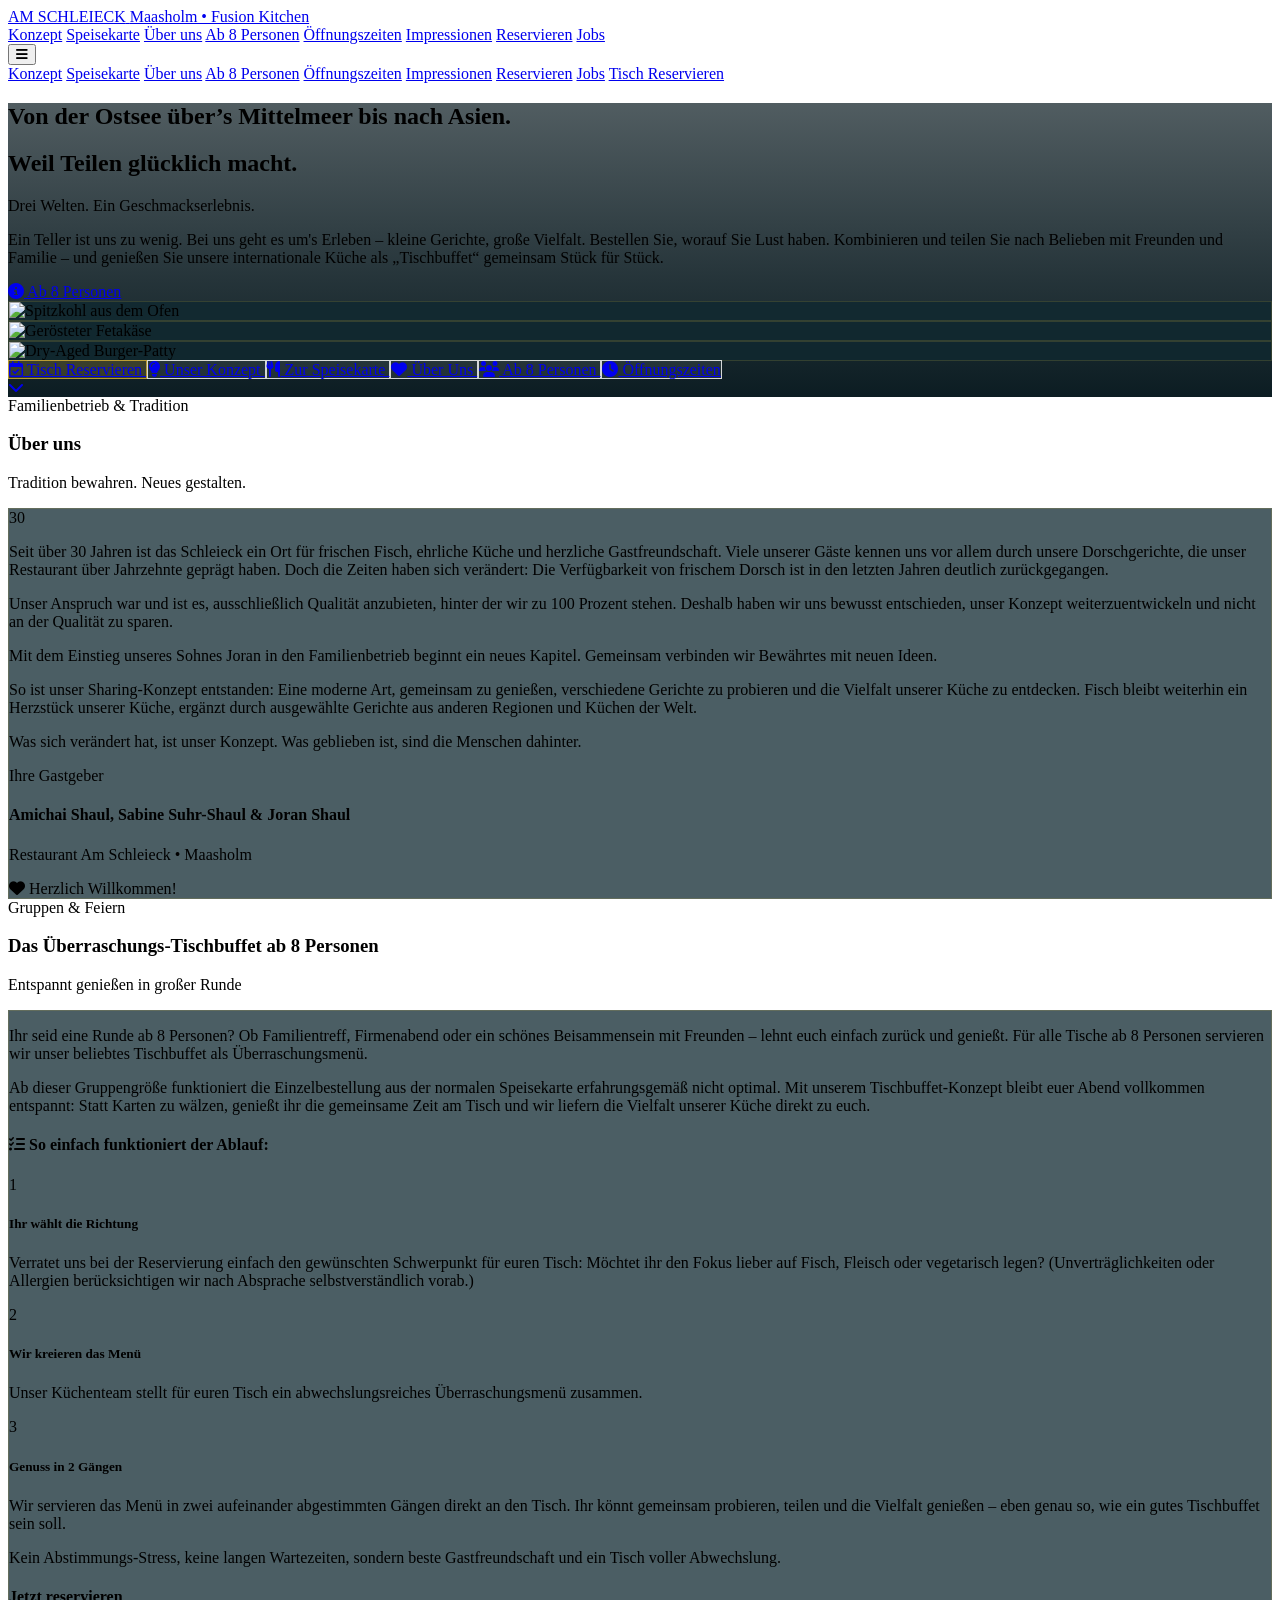
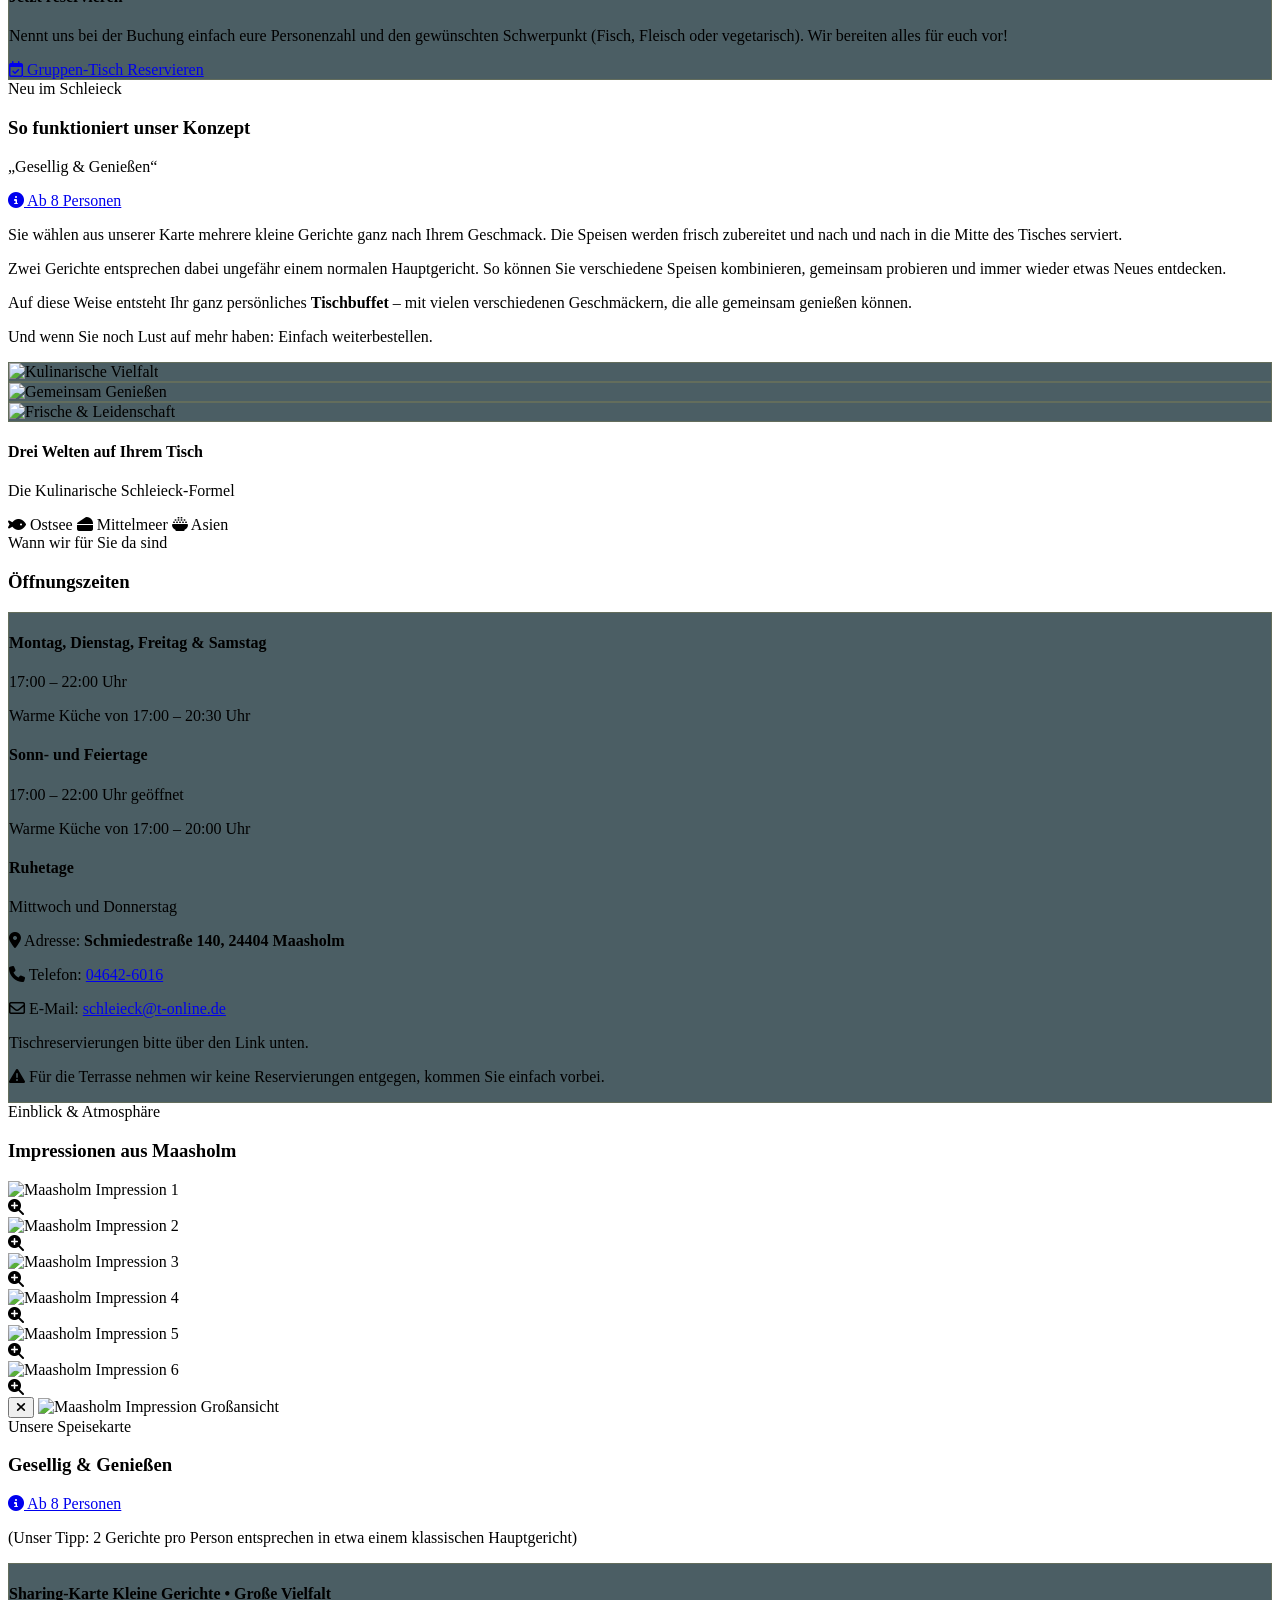
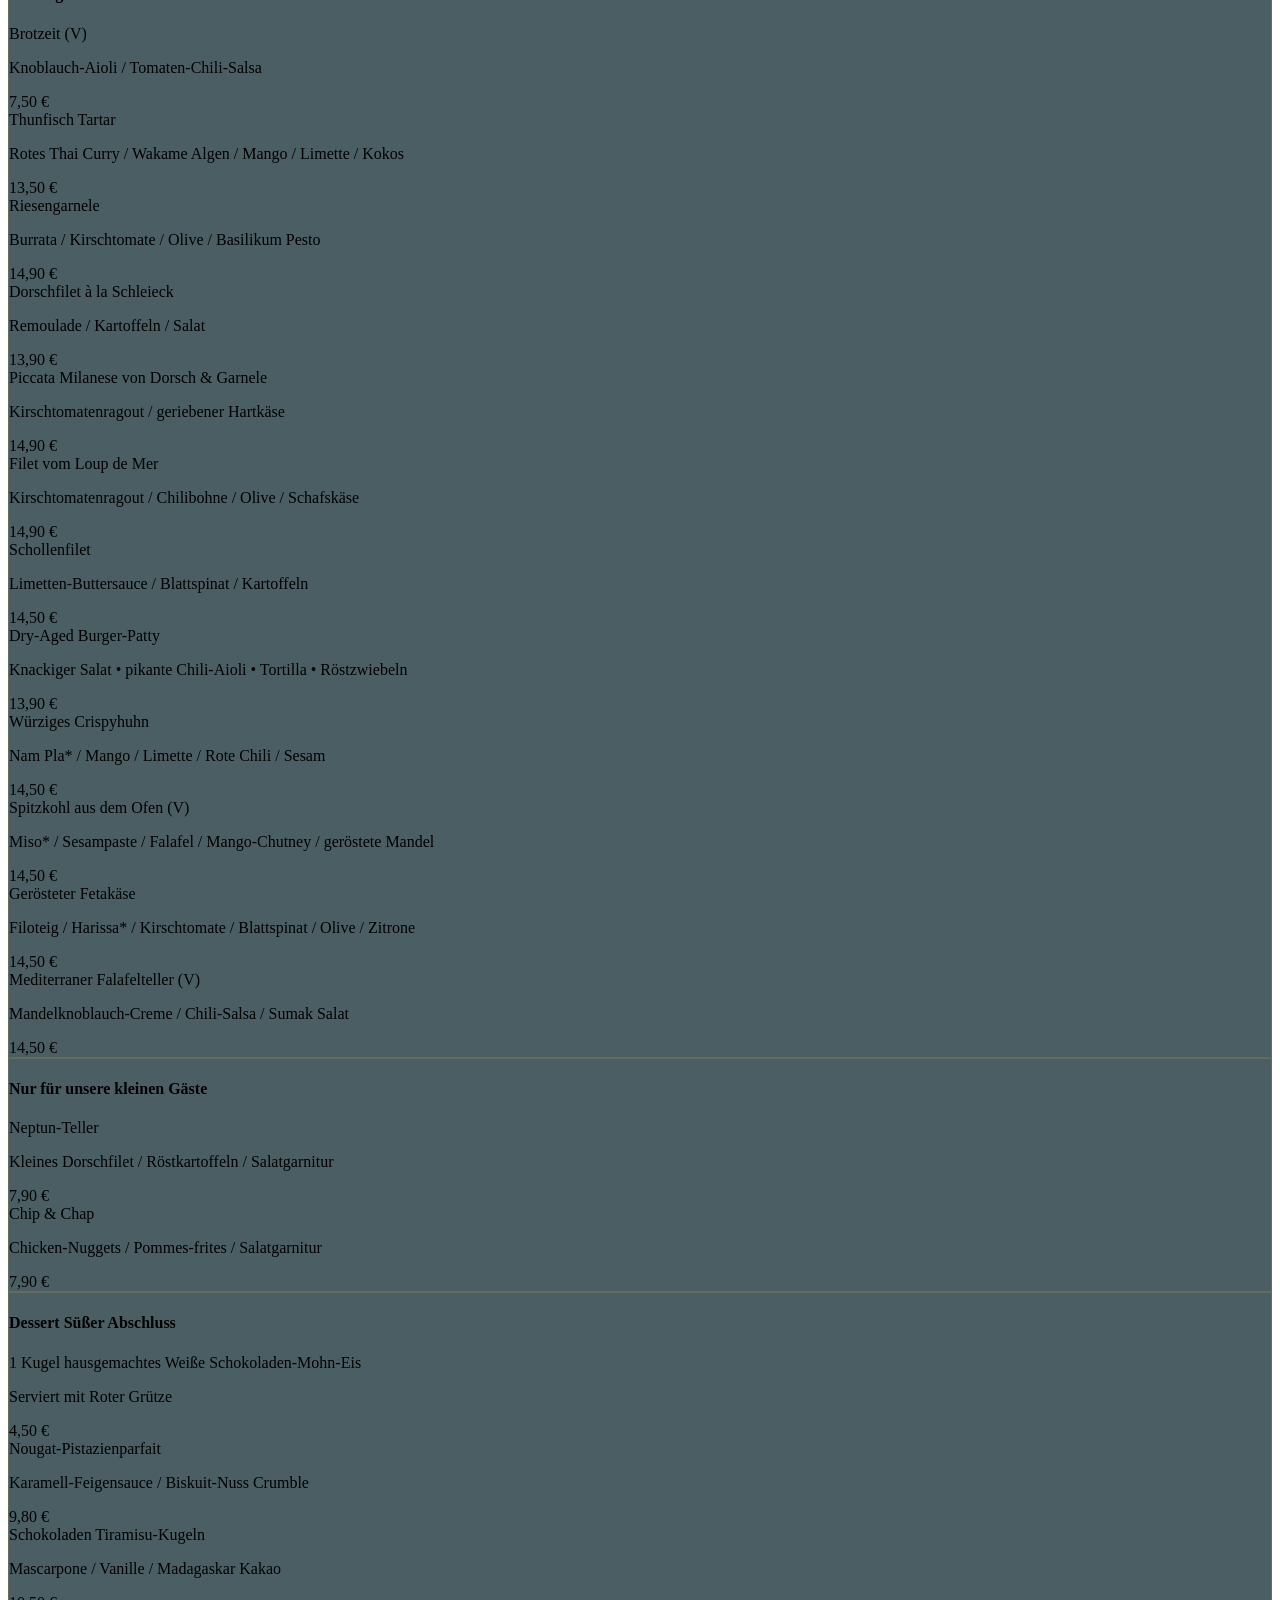
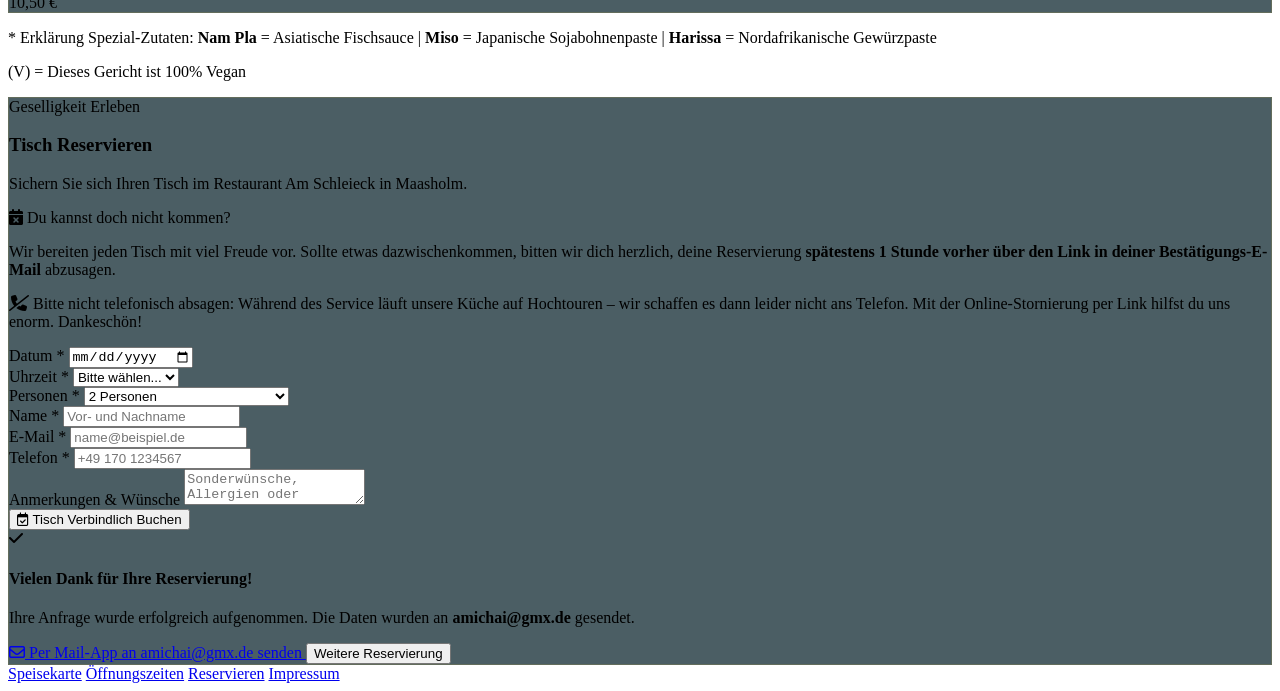
==== index.html @ 745ceb89 "feat: update dish image for "Gerösteter Fetakäse" Replace the external unsplash placeholder with a l" ====
<!DOCTYPE html>
<html lang="de" class="scroll-smooth">
<head>
    <meta charset="UTF-8">
    <meta name="viewport" content="width=device-width, initial-scale=1.0">
    <title>Restaurant Am Schleieck | Maasholm | Von der Ostsee über's Mittelmeer bis nach Asien</title>
    <!-- Tailwind CSS -->
    <script src="https://cdn.tailwindcss.com"></script>
    <!-- FontAwesome Icons -->
    <link rel="stylesheet" href="https://cdnjs.cloudflare.com/ajax/libs/font-awesome/6.4.0/css/all.min.css">
    <!-- Google Fonts -->
    <link rel="preconnect" href="https://fonts.googleapis.com">
    <link rel="preconnect" href="https://fonts.gstatic.com" crossorigin>
    <link href="https://fonts.googleapis.com/css2?family=Cormorant+Garamond:ital,wght@0,500;0,600;0,700;1,400&family=Plus+Jakarta+Sans:wght@300;400;500;600;700&display=swap" rel="stylesheet">
    
    <script>
        tailwind.config = {
            theme: {
                extend: {
                    colors: {
                        schlei: {
                            50: '#f0f7f9',
                            100: '#e0eff3',
                            700: '#1b4d5a',
                            800: '#0f2931',
                            900: '#07181e',
                        },
                        gold: {
                            400: '#e5c158',
                            500: '#d4af37',
                            600: '#b89225',
                        }
                    },
                    fontFamily: {
                        serif: ['Cormorant Garamond', 'serif'],
                        sans: ['Plus Jakarta Sans', 'sans-serif'],
                    }
                }
            }
        }
    </script>
    <style>
        .hero-bg {
            background: linear-gradient(180deg, rgba(7, 24, 30, 0.70) 0%, rgba(7, 24, 30, 0.88) 60%, rgba(7, 24, 30, 0.98) 100%),
                        url('https://lh3.googleusercontent.com/d/1DBMsHd1nf9UqN_QUQsXT4sz039MqZyN4') center center/cover no-repeat;
        }
        .glass-btn {
            background: rgba(255, 255, 255, 0.08);
            backdrop-filter: blur(10px);
            border: 1.5px solid rgba(255, 255, 255, 0.8);
        }
        .glass-btn:hover {
            background: rgba(255, 255, 255, 0.2);
            border-color: #ffffff;
        }
        .glass-btn-gold {
            background: rgba(212, 175, 55, 0.2);
            backdrop-filter: blur(10px);
            border: 1.5px solid rgba(212, 175, 55, 0.8);
        }
        .glass-btn-gold:hover {
            background: rgba(212, 175, 55, 0.35);
            border-color: #e5c158;
        }
        .blur-card {
            background: rgba(15, 41, 49, 0.75);
            backdrop-filter: blur(16px);
            border: 1px solid rgba(212, 175, 55, 0.18);
        }
    </style>
</head>
<body class="bg-schlei-900 text-slate-100 font-sans selection:bg-gold-500 selection:text-schlei-900">

    <header class="fixed w-full top-0 z-50 bg-schlei-900/90 backdrop-blur-md border-b border-white/10" id="navbar">
        <div class="max-w-7xl mx-auto px-4 sm:px-6 lg:px-8">
            <div class="flex justify-between items-center h-20">
                <!-- Logo -->
                <a href="#" class="group block leading-tight">
                    <span class="font-serif text-xl sm:text-2xl font-bold tracking-wider text-white block">AM SCHLEIECK</span>
                    <span class="text-[9px] tracking-widest text-gold-400 uppercase font-light block whitespace-nowrap">Maasholm • Fusion Kitchen</span>
                </a>

                <!-- Desktop Nav Links -->
                <nav class="hidden md:flex items-center space-x-7 text-sm font-medium tracking-wide">
                    <a href="#konzept" class="text-slate-200 hover:text-gold-400 transition">Konzept</a>
                    <a href="#speisekarte" class="text-slate-200 hover:text-gold-400 transition">Speisekarte</a>
                    <a href="#ueber-uns" class="text-slate-200 hover:text-gold-400 transition">Über uns</a>
                    <a href="#ab-8-personen" class="text-slate-200 hover:text-gold-400 transition">Ab 8 Personen</a>
                    <a href="#oeffnungszeiten" class="text-slate-200 hover:text-gold-400 transition">Öffnungszeiten</a>
                    <a href="#impressionen" class="text-slate-200 hover:text-gold-400 transition">Impressionen</a>
                    <a href="#reservierung" class="text-slate-200 hover:text-gold-400 transition">Reservieren</a>
                    <a href="jobs.html" class="text-slate-200 hover:text-gold-400 transition">Jobs</a>
                </nav>

                <!-- Mobile Menu Button -->
                <div class="md:hidden flex items-center">
                    <button id="mobileMenuBtn" onclick="toggleMobileMenu()" class="text-slate-200 hover:text-gold-400 p-2" aria-label="Menü öffnen">
                        <i class="fa-solid fa-bars text-2xl"></i>
                    </button>
                </div>
            </div>
        </div>

        <!-- Mobile Menu Dropdown -->
        <div id="mobileMenu" class="hidden md:hidden bg-schlei-800 border-b border-white/10 px-4 pt-3 pb-6 space-y-3 text-center">
            <a href="#konzept" onclick="toggleMobileMenu()" class="block py-2 text-slate-200 hover:text-gold-400">Konzept</a>
            <a href="#speisekarte" onclick="toggleMobileMenu()" class="block py-2 text-slate-200 hover:text-gold-400">Speisekarte</a>
            <a href="#ueber-uns" onclick="toggleMobileMenu()" class="block py-2 text-slate-200 hover:text-gold-400">Über uns</a>
            <a href="#ab-8-personen" onclick="toggleMobileMenu()" class="block py-2 text-slate-200 hover:text-gold-400">Ab 8 Personen</a>
            <a href="#oeffnungszeiten" onclick="toggleMobileMenu()" class="block py-2 text-slate-200 hover:text-gold-400">Öffnungszeiten</a>
            <a href="#impressionen" onclick="toggleMobileMenu()" class="block py-2 text-slate-200 hover:text-gold-400">Impressionen</a>
            <a href="#reservierung" onclick="toggleMobileMenu()" class="block py-2 text-slate-200 hover:text-gold-400">Reservieren</a>
            <a href="jobs.html" onclick="toggleMobileMenu()" class="block py-2 text-slate-200 hover:text-gold-400">Jobs</a>
            <a href="#reservierung" onclick="toggleMobileMenu()" class="inline-block mt-2 bg-gold-500 text-schlei-900 text-xs uppercase font-bold px-6 py-3 rounded">Tisch Reservieren</a>
        </div>
    </header>

    <section class="relative min-h-screen flex flex-col justify-center items-center hero-bg pt-28 pb-16">
        <div class="relative max-w-7xl mx-auto px-4 text-center z-10 my-auto">
            
            <!-- Main Motto line -->
            <h1 class="font-serif text-xl sm:text-3xl md:text-4xl lg:text-5xl font-bold tracking-tight text-white mb-4 leading-tight whitespace-normal md:whitespace-nowrap">
                Von der Ostsee über’s Mittelmeer bis nach Asien.
            </h1>

            <!-- Subtitle line -->
            <h2 class="font-serif text-2xl sm:text-4xl md:text-5xl font-normal italic text-gold-400 mb-4">
                Weil Teilen glücklich macht.
            </h2>

            <p class="font-serif text-lg sm:text-2xl font-light text-slate-100 mb-6 tracking-wide">
                Drei Welten. Ein Geschmackserlebnis.
            </p>

            <p class="text-slate-200 text-sm sm:text-base md:text-lg max-w-4xl mx-auto mb-6 leading-relaxed font-light">
                Ein Teller ist uns zu wenig. Bei uns geht es um's Erleben – kleine Gerichte, große Vielfalt. Bestellen Sie, worauf Sie Lust haben. Kombinieren und teilen Sie nach Belieben mit Freunden und Familie – und genießen Sie unsere internationale Küche als „Tischbuffet“ gemeinsam Stück für Stück.
            </p>

            <!-- Hinweis ab 8 Personen -->
            <a href="#ab-8-personen" class="inline-block bg-schlei-900/80 border border-gold-500/40 rounded-full px-5 py-2 text-xs sm:text-sm text-gold-400 mb-10 tracking-wide shadow-lg hover:border-gold-400 transition">
                <i class="fa-solid fa-circle-info mr-2"></i> Ab 8 Personen
            </a>

            <!-- Hero Images Grid -->
            <div class="grid sm:grid-cols-3 gap-6 max-w-6xl mx-auto text-left mb-10">
                <div class="blur-card rounded-2xl overflow-hidden border border-gold-500/30 group hover:border-gold-400 transition shadow-2xl flex flex-col justify-between">
                    <div class="h-64 sm:h-72 overflow-hidden relative bg-schlei-900">
                        <img src="https://lh3.googleusercontent.com/d/1h-j8XoTZpKFjQJ7RRTtMYvQqujcze4bp" 
                             onerror="this.onerror=null; this.src='https://images.unsplash.com/photo-1544025162-d76694265947?auto=format&fit=crop&w=800&q=80';"
                             alt="Spitzkohl aus dem Ofen" 
                             class="w-full h-full object-cover object-[center_60%] group-hover:scale-105 transition duration-500">
                        <div class="absolute inset-0 bg-gradient-to-t from-schlei-900/90 via-transparent to-transparent opacity-60"></div>
                    </div>
                </div>

                <div class="blur-card rounded-2xl overflow-hidden border border-gold-500/30 group hover:border-gold-400 transition shadow-2xl flex flex-col justify-between">
                    <div class="h-64 sm:h-72 overflow-hidden relative bg-schlei-900">
                        <img src="/assets/aistudio/IMG_1796_2f552638.PNG" 
                             onerror="this.onerror=null; this.src='https://images.unsplash.com/photo-1555396273-367ea4eb4db5?auto=format&fit=crop&w=800&q=80';"
                             alt="Gerösteter Fetakäse" 
                             class="w-full h-full object-cover object-center scale-[1.38] group-hover:scale-[1.45] transition duration-500">
                        <div class="absolute inset-0 bg-gradient-to-t from-schlei-900/90 via-transparent to-transparent opacity-60"></div>
                    </div>
                </div>

                <div class="blur-card rounded-2xl overflow-hidden border border-gold-500/30 group hover:border-gold-400 transition shadow-2xl flex flex-col justify-between">
                    <div class="h-64 sm:h-72 overflow-hidden relative bg-schlei-900">
                        <img src="https://lh3.googleusercontent.com/d/1IZMWGmhACFPWGC1OHzq5OEdJti_uTBHT" 
                             onerror="this.onerror=null; this.src='https://images.unsplash.com/photo-1540189549336-e6e99c3679fe?auto=format&fit=crop&w=800&q=80';"
                             alt="Dry-Aged Burger-Patty" 
                             class="w-full h-full object-cover object-[center_30%] group-hover:scale-105 transition duration-500">
                        <div class="absolute inset-0 bg-gradient-to-t from-schlei-900/90 via-transparent to-transparent opacity-60"></div>
                    </div>
                </div>
            </div>

            <div class="flex flex-wrap justify-center items-center gap-4 max-w-3xl mx-auto">
                <a href="#reservierung" class="glass-btn-gold text-white font-bold px-6 py-3.5 rounded-lg text-xs sm:text-sm uppercase tracking-wider flex items-center gap-2 transition shadow-xl">
                    <i class="fa-regular fa-calendar-check text-gold-400"></i> Tisch Reservieren
                </a>
                
                <a href="#konzept" class="glass-btn text-white font-bold px-6 py-3.5 rounded-lg text-xs sm:text-sm uppercase tracking-wider flex items-center gap-2 transition">
                    <i class="fa-solid fa-lightbulb text-gold-400"></i> Unser Konzept
                </a>

                <a href="#speisekarte" class="glass-btn text-white font-bold px-6 py-3.5 rounded-lg text-xs sm:text-sm uppercase tracking-wider flex items-center gap-2 transition">
                    <i class="fa-solid fa-utensils text-slate-300"></i> Zur Speisekarte
                </a>

                <a href="#ueber-uns" class="glass-btn text-white font-bold px-6 py-3.5 rounded-lg text-xs sm:text-sm uppercase tracking-wider flex items-center gap-2 transition">
                    <i class="fa-solid fa-heart text-gold-400"></i> Über Uns
                </a>

                <a href="#ab-8-personen" class="glass-btn text-white font-bold px-6 py-3.5 rounded-lg text-xs sm:text-sm uppercase tracking-wider flex items-center gap-2 transition">
                    <i class="fa-solid fa-users text-gold-400"></i> Ab 8 Personen
                </a>

                <a href="#oeffnungszeiten" class="glass-btn text-white font-bold px-6 py-3.5 rounded-lg text-xs sm:text-sm uppercase tracking-wider flex items-center gap-2 transition">
                    <i class="fa-solid fa-clock text-gold-400"></i> Öffnungszeiten
                </a>
            </div>

        </div>

        <a href="#konzept" class="mt-8 text-gold-400/80 hover:text-gold-400 animate-bounce" aria-label="Nach unten scrollen">
            <i class="fa-solid fa-chevron-down text-xl"></i>
        </a>
    </section>

    <section id="ueber-uns" class="py-24 bg-schlei-900 relative border-t border-gold-500/10">
        <div class="max-w-5xl mx-auto px-4 sm:px-6 lg:px-8">
            <div class="text-center max-w-3xl mx-auto mb-12">
                <span class="text-gold-400 text-xs font-bold uppercase tracking-widest mb-3 block">Familienbetrieb & Tradition</span>
                <h3 class="font-serif text-3xl sm:text-5xl font-bold text-white mb-4">Über uns</h3>
                <p class="font-serif italic text-xl text-gold-400 mb-4">Tradition bewahren. Neues gestalten.</p>
                <div class="w-16 h-0.5 bg-gold-500 mx-auto mb-6"></div>
            </div>

            <!-- Story Card -->
            <div class="blur-card rounded-3xl p-8 sm:p-12 border border-gold-500/30 shadow-2xl relative overflow-hidden">
                <div class="absolute -top-10 -right-10 text-gold-500/5 text-9xl font-serif select-none pointer-events-none">30</div>
                
                <div class="prose prose-invert max-w-none text-slate-200 text-base sm:text-lg leading-relaxed space-y-6">
                    <p>
                        Seit über 30 Jahren ist das Schleieck ein Ort für frischen Fisch, ehrliche Küche und herzliche Gastfreundschaft. Viele unserer Gäste kennen uns vor allem durch unsere Dorschgerichte, die unser Restaurant über Jahrzehnte geprägt haben. Doch die Zeiten haben sich verändert: Die Verfügbarkeit von frischem Dorsch ist in den letzten Jahren deutlich zurückgegangen.
                    </p>

                    <p>
                        Unser Anspruch war und ist es, ausschließlich Qualität anzubieten, hinter der wir zu 100 Prozent stehen. Deshalb haben wir uns bewusst entschieden, unser Konzept weiterzuentwickeln und nicht an der Qualität zu sparen.
                    </p>

                    <p>
                        Mit dem Einstieg unseres Sohnes Joran in den Familienbetrieb beginnt ein neues Kapitel. Gemeinsam verbinden wir Bewährtes mit neuen Ideen.
                    </p>

                    <p>
                        So ist unser Sharing-Konzept entstanden: Eine moderne Art, gemeinsam zu genießen, verschiedene Gerichte zu probieren und die Vielfalt unserer Küche zu entdecken. Fisch bleibt weiterhin ein Herzstück unserer Küche, ergänzt durch ausgewählte Gerichte aus anderen Regionen und Küchen der Welt.
                    </p>

                    <p>
                        Was sich verändert hat, ist unser Konzept. Was geblieben ist, sind die Menschen dahinter.
                    </p>
                </div>

                <!-- Host family signature section -->
                <div class="mt-12 pt-8 border-t border-white/10 flex flex-col sm:flex-row items-center justify-between gap-6">
                    <div>
                        <span class="text-xs text-gold-400 uppercase tracking-widest block font-bold mb-1">Ihre Gastgeber</span>
                        <h4 class="font-serif text-2xl sm:text-3xl text-white font-bold">Amichai Shaul, Sabine Suhr-Shaul & Joran Shaul</h4>
                        <p class="text-slate-400 text-xs mt-1">Restaurant Am Schleieck • Maasholm</p>
                    </div>
                    <div class="flex items-center gap-2 text-gold-400 font-serif italic text-lg whitespace-nowrap bg-schlei-800/90 px-5 py-2.5 rounded-full border border-gold-500/20">
                        <i class="fa-solid fa-heart text-gold-400 text-sm mr-1"></i> Herzlich Willkommen!
                    </div>
                </div>
            </div>
        </div>
    </section>

    <section id="ab-8-personen" class="py-24 bg-schlei-800 relative border-t border-gold-500/10">
        <div class="max-w-5xl mx-auto px-4 sm:px-6 lg:px-8">
            <div class="text-center max-w-3xl mx-auto mb-12">
                <span class="text-gold-400 text-xs font-bold uppercase tracking-widest mb-3 block">Gruppen & Feiern</span>
                <h3 class="font-serif text-3xl sm:text-5xl font-bold text-white mb-4">Das Überraschungs-Tischbuffet ab 8 Personen</h3>
                <p class="font-serif italic text-xl text-gold-400 mb-4">Entspannt genießen in großer Runde</p>
                <div class="w-16 h-0.5 bg-gold-500 mx-auto mb-6"></div>
            </div>

            <div class="blur-card rounded-3xl p-8 sm:p-12 border border-gold-500/30 shadow-2xl relative overflow-hidden">
                <div class="prose prose-invert max-w-none text-slate-200 text-base sm:text-lg leading-relaxed space-y-6">
                    <p class="text-lg sm:text-xl font-medium text-white">
                        Ihr seid eine Runde ab 8 Personen? Ob Familientreff, Firmenabend oder ein schönes Beisammensein mit Freunden – lehnt euch einfach zurück und genießt. Für alle Tische ab 8 Personen servieren wir unser beliebtes Tischbuffet als Überraschungsmenü.
                    </p>

                    <p>
                        Ab dieser Gruppengröße funktioniert die Einzelbestellung aus der normalen Speisekarte erfahrungsgemäß nicht optimal. Mit unserem Tischbuffet-Konzept bleibt euer Abend vollkommen entspannt: Statt Karten zu wälzen, genießt ihr die gemeinsame Zeit am Tisch und wir liefern die Vielfalt unserer Küche direkt zu euch.
                    </p>

                    <div class="bg-schlei-900/80 rounded-2xl p-6 border border-gold-500/20 my-8">
                        <h4 class="font-serif text-2xl font-bold text-gold-400 mb-6 flex items-center gap-2">
                            <i class="fa-solid fa-list-check text-gold-400 text-xl"></i> So einfach funktioniert der Ablauf:
                        </h4>

                        <div class="space-y-6">
                            <div class="flex gap-4 items-start">
                                <div class="w-8 h-8 rounded-full bg-gold-500 text-schlei-900 font-bold flex items-center justify-center shrink-0 mt-1">1</div>
                                <div>
                                    <h5 class="font-bold text-white text-lg">Ihr wählt die Richtung</h5>
                                    <p class="text-slate-300 text-sm sm:text-base mt-1">Verratet uns bei der Reservierung einfach den gewünschten Schwerpunkt für euren Tisch: Möchtet ihr den Fokus lieber auf Fisch, Fleisch oder vegetarisch legen? <span class="text-slate-400 text-xs sm:text-sm block sm:inline mt-1 sm:mt-0">(Unverträglichkeiten oder Allergien berücksichtigen wir nach Absprache selbstverständlich vorab.)</span></p>
                                </div>
                            </div>

                            <div class="flex gap-4 items-start">
                                <div class="w-8 h-8 rounded-full bg-gold-500 text-schlei-900 font-bold flex items-center justify-center shrink-0 mt-1">2</div>
                                <div>
                                    <h5 class="font-bold text-white text-lg">Wir kreieren das Menü</h5>
                                    <p class="text-slate-300 text-sm sm:text-base mt-1">Unser Küchenteam stellt für euren Tisch ein abwechslungsreiches Überraschungsmenü zusammen.</p>
                                </div>
                            </div>

                            <div class="flex gap-4 items-start">
                                <div class="w-8 h-8 rounded-full bg-gold-500 text-schlei-900 font-bold flex items-center justify-center shrink-0 mt-1">3</div>
                                <div>
                                    <h5 class="font-bold text-white text-lg">Genuss in 2 Gängen</h5>
                                    <p class="text-slate-300 text-sm sm:text-base mt-1">Wir servieren das Menü in zwei aufeinander abgestimmten Gängen direkt an den Tisch. Ihr könnt gemeinsam probieren, teilen und die Vielfalt genießen – eben genau so, wie ein gutes Tischbuffet sein soll.</p>
                                </div>
                            </div>
                        </div>
                    </div>

                    <p class="text-gold-400 font-serif italic text-lg sm:text-xl text-center py-2">
                        Kein Abstimmungs-Stress, keine langen Wartezeiten, sondern beste Gastfreundschaft und ein Tisch voller Abwechslung.
                    </p>

                    <div class="bg-schlei-900/90 rounded-2xl p-6 sm:p-8 border border-gold-500/30 text-center mt-8">
                        <h4 class="font-serif text-2xl font-bold text-white mb-2">Jetzt reservieren</h4>
                        <p class="text-slate-300 text-sm sm:text-base mb-6">Nennt uns bei der Buchung einfach eure Personenzahl und den gewünschten Schwerpunkt (Fisch, Fleisch oder vegetarisch). Wir bereiten alles für euch vor!</p>
                        <a href="#reservierung" class="inline-flex items-center gap-2 bg-gold-500 hover:bg-gold-400 text-schlei-900 font-bold px-8 py-3.5 rounded-lg text-xs sm:text-sm uppercase tracking-wider transition shadow-xl">
                            <i class="fa-regular fa-calendar-check"></i> Gruppen-Tisch Reservieren
                        </a>
                    </div>
                </div>
            </div>
        </div>
    </section>

    <section id="konzept" class="py-24 bg-schlei-800 relative">
        <div class="max-w-7xl mx-auto px-4 sm:px-6 lg:px-8">
            <div class="text-center max-w-3xl mx-auto mb-16">
                <span class="text-gold-400 text-xs font-bold uppercase tracking-widest mb-3 block">Neu im Schleieck</span>
                <h3 class="font-serif text-3xl sm:text-5xl font-bold text-white mb-4">So funktioniert unser Konzept</h3>
                <p class="font-serif italic text-xl text-gold-400 mb-4">„Gesellig & Genießen“</p>
                
                <a href="#ab-8-personen" class="text-xs sm:text-sm text-gold-300/90 mb-6 bg-schlei-900/50 py-2 px-4 rounded-lg inline-block border border-gold-500/20 hover:border-gold-400 transition">
                    <i class="fa-solid fa-circle-info mr-1"></i> Ab 8 Personen
                </a>

                <div class="w-16 h-0.5 bg-gold-500 mx-auto mb-6"></div>
                <div class="text-slate-300 leading-relaxed text-sm sm:text-base space-y-4">
                    <p>
                        Sie wählen aus unserer Karte mehrere kleine Gerichte ganz nach Ihrem Geschmack. Die Speisen werden frisch zubereitet und nach und nach in die Mitte des Tisches serviert.
                    </p>
                    <p>
                        Zwei Gerichte entsprechen dabei ungefähr einem normalen Hauptgericht. So können Sie verschiedene Speisen kombinieren, gemeinsam probieren und immer wieder etwas Neues entdecken.
                    </p>
                    <p>
                        Auf diese Weise entsteht Ihr ganz persönliches <strong>Tischbuffet</strong> – mit vielen verschiedenen Geschmäckern, die alle gemeinsam genießen können.
                    </p>
                    <p class="text-gold-400 font-medium pt-2">
                        Und wenn Sie noch Lust auf mehr haben: Einfach weiterbestellen.
                    </p>
                </div>
            </div>

            <!-- Concept Images (Textless, Swapped) -->
            <div class="grid sm:grid-cols-3 gap-6 max-w-6xl mx-auto text-left mb-16 items-start">
                <div class="blur-card rounded-2xl overflow-hidden border border-gold-500/30 shadow-xl sm:translate-y-8 transition-transform duration-300">
                    <img src="https://lh3.googleusercontent.com/d/1DBMsHd1nf9UqN_QUQsXT4sz039MqZyN4" 
                         onerror="this.onerror=null; this.src='https://images.unsplash.com/photo-1544025162-d76694265947?auto=format&fit=crop&w=800&q=80';"
                         alt="Kulinarische Vielfalt" class="w-full h-80 sm:h-96 object-cover object-[center_30%]">
                </div>

                <div class="blur-card rounded-2xl overflow-hidden border border-gold-500/30 shadow-xl">
                    <img src="https://lh3.googleusercontent.com/d/1rPq3kpkGMFxEGiX3ORn2Ey4x6RrlrqA7" 
                         onerror="this.onerror=null; this.src='https://images.unsplash.com/photo-1555396273-367ea4eb4db5?auto=format&fit=crop&w=800&q=80';"
                         alt="Gemeinsam Genießen" class="w-full h-80 sm:h-96 object-cover object-[center_30%]">
                </div>

                <div class="blur-card rounded-2xl overflow-hidden border border-gold-500/30 shadow-xl sm:translate-y-8 transition-transform duration-300">
                    <img src="https://lh3.googleusercontent.com/d/1MFHMrUKlpd8lf2b4C6Db3BXHgbNunk_a" 
                         onerror="this.onerror=null; this.src='https://images.unsplash.com/photo-1540189549336-e6e99c3679fe?auto=format&fit=crop&w=800&q=80';"
                         alt="Frische & Leidenschaft" class="w-full h-80 sm:h-96 object-cover object-[center_30%]">
                </div>
            </div>

            <div class="bg-schlei-900 rounded-2xl p-6 border border-gold-500/20 text-center">
                <div class="mb-5">
                    <h4 class="font-serif text-xl sm:text-2xl font-bold text-white">Drei Welten auf Ihrem Tisch</h4>
                    <p class="text-[10px] text-slate-400 mt-0.5 uppercase tracking-widest">Die Kulinarische Schleieck-Formel</p>
                </div>
                
                <div class="flex flex-wrap justify-center items-center gap-3 max-w-md mx-auto">
                    <span class="px-4 py-2 rounded-full bg-schlei-800 border border-gold-500/30 text-gold-400 font-serif text-sm font-semibold flex items-center gap-2 shadow-md">
                        <i class="fa-solid fa-fish text-xs"></i> Ostsee
                    </span>
                    <span class="px-4 py-2 rounded-full bg-schlei-800 border border-gold-500/30 text-gold-400 font-serif text-sm font-semibold flex items-center gap-2 shadow-md">
                        <i class="fa-solid fa-cheese text-xs"></i> Mittelmeer
                    </span>
                    <span class="px-4 py-2 rounded-full bg-schlei-800 border border-gold-500/30 text-gold-400 font-serif text-sm font-semibold flex items-center gap-2 shadow-md">
                        <i class="fa-solid fa-bowl-rice text-xs"></i> Asien
                    </span>
                </div>
            </div>
        </div>
    </section>

    <section id="oeffnungszeiten" class="py-24 bg-schlei-900 relative">
        <div class="max-w-4xl mx-auto px-4 sm:px-6 lg:px-8 text-center">
            <span class="text-gold-400 text-xs font-bold uppercase tracking-widest mb-3 block">Wann wir für Sie da sind</span>
            <h3 class="font-serif text-4xl sm:text-5xl font-bold text-white mb-6">Öffnungszeiten</h3>
            <div class="w-16 h-0.5 bg-gold-500 mx-auto mb-10"></div>

            <div class="blur-card rounded-3xl p-8 sm:p-12 border border-gold-500/30 space-y-8">
                <div>
                    <h4 class="font-serif text-2xl font-bold text-gold-400 mb-2">Montag, Dienstag, Freitag & Samstag</h4>
                    <p class="text-white text-lg font-medium">17:00 – 22:00 Uhr</p>
                    <p class="text-xs text-slate-300 mt-1">Warme Küche von 17:00 – 20:30 Uhr</p>
                </div>

                <div class="border-t border-white/10 pt-6">
                    <h4 class="font-serif text-2xl font-bold text-gold-400 mb-2">Sonn- und Feiertage</h4>
                    <p class="text-white text-lg font-medium">17:00 – 22:00 Uhr geöffnet</p>
                    <p class="text-xs text-slate-300 mt-1">Warme Küche von 17:00 – 20:00 Uhr</p>
                </div>

                <div class="border-t border-white/10 pt-6">
                    <h4 class="font-serif text-xl font-bold text-slate-300 mb-1">Ruhetage</h4>
                    <p class="text-gold-400/90 text-sm font-medium">Mittwoch und Donnerstag</p>
                </div>

                <div class="border-t border-white/10 pt-6 bg-schlei-800/50 rounded-2xl p-6 border border-gold-500/10">
                    <p class="text-sm text-slate-200 mb-2">
                        <i class="fa-solid fa-location-dot text-gold-400 mr-2"></i> Adresse: <strong class="text-white">Schmiedestraße 140, 24404 Maasholm</strong>
                    </p>
                    <p class="text-sm text-slate-200 mb-2">
                        <i class="fa-solid fa-phone text-gold-400 mr-2"></i> Telefon: <a href="tel:046426016" class="text-gold-400 hover:underline font-bold">04642-6016</a>
                    </p>
                    <p class="text-sm text-slate-200 mb-2">
                        <i class="fa-regular fa-envelope text-gold-400 mr-2"></i> E-Mail: <a href="mailto:schleieck@t-online.de" class="text-gold-400 hover:underline font-bold">schleieck@t-online.de</a>
                    </p>
                    <p class="text-xs text-slate-300 mb-1">Tischreservierungen bitte über den Link unten.</p>
                    <p class="text-xs text-amber-300/90 mt-2">
                        <i class="fa-solid fa-triangle-exclamation mr-1"></i> Für die Terrasse nehmen wir keine Reservierungen entgegen, kommen Sie einfach vorbei.
                    </p>
                </div>
            </div>
        </div>
    </section>

    <section id="impressionen" class="py-20 bg-schlei-800 border-t border-slate-700/50">
        <div class="max-w-7xl mx-auto px-4 sm:px-6 lg:px-8 text-center">
            <span class="text-gold-400 text-xs font-bold uppercase tracking-widest mb-2 block">Einblick & Atmosphäre</span>
            <h3 class="font-serif text-3xl sm:text-4xl font-bold text-white mb-8">Impressionen aus Maasholm</h3>
            
            <div class="grid grid-cols-2 md:grid-cols-3 gap-4 sm:gap-6 max-w-5xl mx-auto">
                <!-- Bild 1 aus Maasholm Drive -->
                <div class="rounded-2xl overflow-hidden border border-gold-500/20 shadow-2xl cursor-pointer group relative" onclick="openImageModal(this.querySelector('img').src)">
                    <img src="https://lh3.googleusercontent.com/d/1Xh99RCFqA5czKF9ZtHlJCTsqE3wnp1Ch" 
                         onerror="this.onerror=null; this.src='https://images.unsplash.com/photo-1544025162-d76694265947?auto=format&fit=crop&w=1000&q=80';"
                         alt="Maasholm Impression 1" class="w-full h-44 sm:h-56 object-cover object-center group-hover:scale-105 transition duration-500">
                    <div class="absolute inset-0 bg-black/40 opacity-0 group-hover:opacity-100 transition duration-300 flex items-center justify-center text-gold-400">
                        <i class="fa-solid fa-magnifying-glass-plus text-2xl"></i>
                    </div>
                </div>
                <!-- Bild 2 aus Maasholm Drive -->
                <div class="rounded-2xl overflow-hidden border border-gold-500/20 shadow-2xl cursor-pointer group relative" onclick="openImageModal(this.querySelector('img').src)">
                    <img src="https://lh3.googleusercontent.com/d/19ZY6OrmSz-kGSuLxwVz3lUBKPK4q5aHb" 
                         onerror="this.onerror=null; this.src='https://images.unsplash.com/photo-1559847844-5315695dadae?auto=format&fit=crop&w=1000&q=80';"
                         alt="Maasholm Impression 2" class="w-full h-44 sm:h-56 object-cover object-center group-hover:scale-105 transition duration-500">
                    <div class="absolute inset-0 bg-black/40 opacity-0 group-hover:opacity-100 transition duration-300 flex items-center justify-center text-gold-400">
                        <i class="fa-solid fa-magnifying-glass-plus text-2xl"></i>
                    </div>
                </div>
                <!-- Bild 3 aus Maasholm Drive -->
                <div class="rounded-2xl overflow-hidden border border-gold-500/20 shadow-2xl cursor-pointer group relative" onclick="openImageModal(this.querySelector('img').src)">
                    <img src="https://lh3.googleusercontent.com/d/11IDDyv-RuqVLF-ka4oWZghRfZX9EpS6_" 
                         onerror="this.onerror=null; this.src='https://images.unsplash.com/photo-1507525428034-b723cf961d3e?auto=format&fit=crop&w=1000&q=80';"
                         alt="Maasholm Impression 3" class="w-full h-44 sm:h-56 object-cover object-center group-hover:scale-105 transition duration-500">
                    <div class="absolute inset-0 bg-black/40 opacity-0 group-hover:opacity-100 transition duration-300 flex items-center justify-center text-gold-400">
                        <i class="fa-solid fa-magnifying-glass-plus text-2xl"></i>
                    </div>
                </div>
                <!-- Bild 4 aus Maasholm Drive -->
                <div class="rounded-2xl overflow-hidden border border-gold-500/20 shadow-2xl cursor-pointer group relative" onclick="openImageModal(this.querySelector('img').src)">
                    <img src="https://lh3.googleusercontent.com/d/1QJ0NyZa74UGKYJt3sLD1QCkW5htWvhYh" 
                         onerror="this.onerror=null; this.src='https://images.unsplash.com/photo-1510414842594-a61c69b5ae57?auto=format&fit=crop&w=1000&q=80';"
                         alt="Maasholm Impression 4" class="w-full h-44 sm:h-56 object-cover object-center group-hover:scale-105 transition duration-500">
                    <div class="absolute inset-0 bg-black/40 opacity-0 group-hover:opacity-100 transition duration-300 flex items-center justify-center text-gold-400">
                        <i class="fa-solid fa-magnifying-glass-plus text-2xl"></i>
                    </div>
                </div>
                <!-- Bild 5 aus Maasholm Drive -->
                <div class="rounded-2xl overflow-hidden border border-gold-500/20 shadow-2xl cursor-pointer group relative" onclick="openImageModal(this.querySelector('img').src)">
                    <img src="https://lh3.googleusercontent.com/d/1LZauXtq44m75dEBb8UOEkkdA2H6LCio7" 
                         onerror="this.onerror=null; this.src='https://images.unsplash.com/photo-1507525428034-b723cf961d3e?auto=format&fit=crop&w=1000&q=80';"
                         alt="Maasholm Impression 5" class="w-full h-44 sm:h-56 object-cover object-center group-hover:scale-105 transition duration-500">
                    <div class="absolute inset-0 bg-black/40 opacity-0 group-hover:opacity-100 transition duration-300 flex items-center justify-center text-gold-400">
                        <i class="fa-solid fa-magnifying-glass-plus text-2xl"></i>
                    </div>
                </div>
                <!-- Bild 6 aus Maasholm Drive -->
                <div class="rounded-2xl overflow-hidden border border-gold-500/20 shadow-2xl cursor-pointer group relative" onclick="openImageModal(this.querySelector('img').src)">
                    <img src="https://lh3.googleusercontent.com/d/1ThxHMZZADJlLdDaYzwTny87V3KnQXPHy" 
                         onerror="this.onerror=null; this.src='https://images.unsplash.com/photo-1510414842594-a61c69b5ae57?auto=format&fit=crop&w=1000&q=80';"
                         alt="Maasholm Impression 6" class="w-full h-44 sm:h-56 object-cover object-center group-hover:scale-105 transition duration-500">
                    <div class="absolute inset-0 bg-black/40 opacity-0 group-hover:opacity-100 transition duration-300 flex items-center justify-center text-gold-400">
                        <i class="fa-solid fa-magnifying-glass-plus text-2xl"></i>
                    </div>
                </div>
            </div>
        </div>
    </section>

    <!-- Modal für Bildvergrößerung -->
    <div id="imageModal" class="fixed inset-0 z-50 bg-black/90 hidden flex items-center justify-center p-4 backdrop-blur-md transition-all duration-300 opacity-0" onclick="closeImageModal()">
        <div class="relative max-w-5xl w-full max-h-[90vh] flex justify-center items-center" onclick="event.stopPropagation()">
            <button onclick="closeImageModal()" class="absolute -top-12 right-0 text-white hover:text-gold-400 text-3xl font-bold p-2 z-10 transition" aria-label="Schließen">
                <i class="fa-solid fa-xmark"></i>
            </button>
            <img id="modalImg" src="" alt="Maasholm Impression Großansicht" class="max-w-full max-h-[85vh] object-contain rounded-2xl shadow-2xl border border-gold-500/30">
        </div>
    </div>

    <section id="speisekarte" class="py-24 bg-schlei-900 relative">
        <div class="max-w-4xl mx-auto px-4 sm:px-6 lg:px-8">
            <div class="text-center max-w-3xl mx-auto mb-12">
                <span class="text-gold-400 text-xs font-bold uppercase tracking-widest mb-3 block">Unsere Speisekarte</span>
                <h3 class="font-serif text-4xl sm:text-5xl font-bold text-white mb-3">Gesellig & Genießen</h3>
                <a href="#ab-8-personen" class="text-xs sm:text-sm text-gold-300 mb-4 bg-schlei-800/80 py-2 px-4 rounded-lg inline-block border border-gold-500/30 hover:border-gold-400 transition">
                    <i class="fa-solid fa-circle-info mr-1"></i> Ab 8 Personen
                </a>
                <div class="w-16 h-0.5 bg-gold-500 mx-auto mb-4"></div>
                <p class="text-slate-300 text-sm italic">
                    (Unser Tipp: 2 Gerichte pro Person entsprechen in etwa einem klassischen Hauptgericht)
                </p>
            </div>

            <!-- Menu List -->
            <div class="space-y-12">
                <!-- Sharing Section -->
                <div class="blur-card rounded-2xl p-8 sm:p-10 border border-gold-500/30">
                    <h4 class="font-serif text-2xl font-bold text-gold-400 mb-8 pb-3 border-b border-gold-500/30 flex items-center justify-between">
                        <span>Sharing-Karte</span>
                        <span class="text-xs font-sans text-slate-300 uppercase tracking-wider">Kleine Gerichte • Große Vielfalt</span>
                    </h4>

                    <div class="space-y-6">
                        <div class="flex justify-between items-baseline border-b border-white/5 pb-4">
                            <div>
                                <span class="font-serif text-lg font-bold text-white">Brotzeit <span class="text-xs text-emerald-400 font-sans">(V)</span></span>
                                <p class="text-xs text-slate-300 mt-1">Knoblauch-Aioli / Tomaten-Chili-Salsa</p>
                            </div>
                            <span class="font-serif text-gold-400 font-bold text-lg whitespace-nowrap ml-4">7,50 €</span>
                        </div>

                        <div class="flex justify-between items-baseline border-b border-white/5 pb-4">
                            <div>
                                <span class="font-serif text-lg font-bold text-white">Thunfisch Tartar</span>
                                <p class="text-xs text-slate-300 mt-1">Rotes Thai Curry / Wakame Algen / Mango / Limette / Kokos</p>
                            </div>
                            <span class="font-serif text-gold-400 font-bold text-lg whitespace-nowrap ml-4">13,50 €</span>
                        </div>

                        <div class="flex justify-between items-baseline border-b border-white/5 pb-4">
                            <div>
                                <span class="font-serif text-lg font-bold text-white">Riesengarnele</span>
                                <p class="text-xs text-slate-300 mt-1">Burrata / Kirschtomate / Olive / Basilikum Pesto</p>
                            </div>
                            <span class="font-serif text-gold-400 font-bold text-lg whitespace-nowrap ml-4">14,90 €</span>
                        </div>

                        <div class="flex justify-between items-baseline border-b border-white/5 pb-4">
                            <div>
                                <span class="font-serif text-lg font-bold text-white">Dorschfilet à la Schleieck</span>
                                <p class="text-xs text-slate-300 mt-1">Remoulade / Kartoffeln / Salat</p>
                            </div>
                            <span class="font-serif text-gold-400 font-bold text-lg whitespace-nowrap ml-4">13,90 €</span>
                        </div>

                        <div class="flex justify-between items-border-white/5 pb-4">
                            <div>
                                <span class="font-serif text-lg font-bold text-white">Piccata Milanese von Dorsch & Garnele</span>
                                <p class="text-xs text-slate-300 mt-1">Kirschtomatenragout / geriebener Hartkäse</p>
                            </div>
                            <span class="font-serif text-gold-400 font-bold text-lg whitespace-nowrap ml-4">14,90 €</span>
                        </div>

                        <div class="flex justify-between items-baseline border-b border-white/5 pb-4">
                            <div>
                                <span class="font-serif text-lg font-bold text-white">Filet vom Loup de Mer</span>
                                <p class="text-xs text-slate-300 mt-1">Kirschtomatenragout / Chilibohne / Olive / Schafskäse</p>
                            </div>
                            <span class="font-serif text-gold-400 font-bold text-lg whitespace-nowrap ml-4">14,90 €</span>
                        </div>

                        <div class="flex justify-between items-baseline border-b border-white/5 pb-4">
                            <div>
                                <span class="font-serif text-lg font-bold text-white">Schollenfilet</span>
                                <p class="text-xs text-slate-300 mt-1">Limetten-Buttersauce / Blattspinat / Kartoffeln</p>
                            </div>
                            <span class="font-serif text-gold-400 font-bold text-lg whitespace-nowrap ml-4">14,50 €</span>
                        </div>

                        <!-- Dry-Aged Burger-Patty -->
                        <div class="flex justify-between items-baseline border-b border-white/5 pb-4">
                            <div>
                                <span class="font-serif text-lg font-bold text-white">Dry-Aged Burger-Patty</span>
                                <p class="text-xs text-slate-300 mt-1">Knackiger Salat • pikante Chili-Aioli • Tortilla • Röstzwiebeln</p>
                            </div>
                            <span class="font-serif text-gold-400 font-bold text-lg whitespace-nowrap ml-4">13,90 €</span>
                        </div>

                        <div class="flex justify-between items-baseline border-b border-white/5 pb-4">
                            <div>
                                <span class="font-serif text-lg font-bold text-white">Würziges Crispyhuhn</span>
                                <p class="text-xs text-slate-300 mt-1">Nam Pla* / Mango / Limette / Rote Chili / Sesam</p>
                            </div>
                            <span class="font-serif text-gold-400 font-bold text-lg whitespace-nowrap ml-4">14,50 €</span>
                        </div>

                        <div class="flex justify-between items-baseline border-b border-white/5 pb-4">
                            <div>
                                <span class="font-serif text-lg font-bold text-white">Spitzkohl aus dem Ofen <span class="text-xs text-emerald-400 font-sans">(V)</span></span>
                                <p class="text-xs text-slate-300 mt-1">Miso* / Sesampaste / Falafel / Mango-Chutney / geröstete Mandel</p>
                            </div>
                            <span class="font-serif text-gold-400 font-bold text-lg whitespace-nowrap ml-4">14,50 €</span>
                        </div>

                        <div class="flex justify-between items-baseline border-b border-white/5 pb-4">
                            <div>
                                <span class="font-serif text-lg font-bold text-white">Gerösteter Fetakäse</span>
                                <p class="text-xs text-slate-300 mt-1">Filoteig / Harissa* / Kirschtomate / Blattspinat / Olive / Zitrone</p>
                            </div>
                            <span class="font-serif text-gold-400 font-bold text-lg whitespace-nowrap ml-4">14,50 €</span>
                        </div>

                        <div class="flex justify-between items-baseline pb-2">
                            <div>
                                <span class="font-serif text-lg font-bold text-white">Mediterraner Falafelteller <span class="text-xs text-emerald-400 font-sans">(V)</span></span>
                                <p class="text-xs text-slate-300 mt-1">Mandelknoblauch-Creme / Chili-Salsa / Sumak Salat</p>
                            </div>
                            <span class="font-serif text-gold-400 font-bold text-lg whitespace-nowrap ml-4">14,50 €</span>
                        </div>
                    </div>
                </div>

                <!-- Kids Section -->
                <div class="blur-card rounded-2xl p-8 sm:p-10 border border-gold-500/30">
                    <h4 class="font-serif text-2xl font-bold text-gold-400 mb-8 pb-3 border-b border-gold-500/30">
                        Nur für unsere kleinen Gäste
                    </h4>
                    <div class="space-y-6">
                        <div class="flex justify-between items-baseline border-b border-white/5 pb-4">
                            <div>
                                <span class="font-serif text-lg font-bold text-white">Neptun-Teller</span>
                                <p class="text-xs text-slate-300 mt-1">Kleines Dorschfilet / Röstkartoffeln / Salatgarnitur</p>
                            </div>
                            <span class="font-serif text-gold-400 font-bold text-lg whitespace-nowrap ml-4">7,90 €</span>
                        </div>
                        <div class="flex justify-between items-baseline pb-2">
                            <div>
                                <span class="font-serif text-lg font-bold text-white">Chip & Chap</span>
                                <p class="text-xs text-slate-300 mt-1">Chicken-Nuggets / Pommes-frites / Salatgarnitur</p>
                            </div>
                            <span class="font-serif text-gold-400 font-bold text-lg whitespace-nowrap ml-4">7,90 €</span>
                        </div>
                    </div>
                </div>

                <!-- Desserts Section -->
                <div class="blur-card rounded-2xl p-8 sm:p-10 border border-gold-500/30 flex-col">
                    <h4 class="font-serif text-2xl font-bold text-gold-400 mb-8 pb-3 border-b border-gold-500/30 flex items-center justify-between">
                        <span>Dessert</span>
                        <span class="text-xs font-sans text-slate-300 uppercase tracking-wider">Süßer Abschluss</span>
                    </h4>
                    <div class="space-y-6">
                        <div class="flex justify-between items-baseline border-b border-white/5 pb-4">
                            <div>
                                <span class="font-serif text-lg font-bold text-white">1 Kugel hausgemachtes Weiße Schokoladen-Mohn-Eis</span>
                                <p class="text-xs text-slate-300 mt-1">Serviert mit Roter Grütze</p>
                            </div>
                            <span class="font-serif text-gold-400 font-bold text-lg whitespace-nowrap ml-4">4,50 €</span>
                        </div>
                        <div class="flex justify-between items-baseline border-b border-white/5 pb-4">
                            <div>
                                <span class="font-serif text-lg font-bold text-white">Nougat-Pistazienparfait</span>
                                <p class="text-xs text-slate-300 mt-1">Karamell-Feigensauce / Biskuit-Nuss Crumble</p>
                            </div>
                            <span class="font-serif text-gold-400 font-bold text-lg whitespace-nowrap ml-4">9,80 €</span>
                        </div>
                        <div class="flex justify-between items-baseline pb-2">
                            <div>
                                <span class="font-serif text-lg font-bold text-white">Schokoladen Tiramisu-Kugeln</span>
                                <p class="text-xs text-slate-300 mt-1">Mascarpone / Vanille / Madagaskar Kakao</p>
                            </div>
                            <span class="font-serif text-gold-400 font-bold text-lg whitespace-nowrap ml-4">10,50 €</span>
                        </div>
                    </div>
                </div>
            </div>

            <!-- Footnotes -->
            <div class="mt-12 text-center text-xs text-slate-400 border-t border-slate-800 pt-6">
                <p class="mb-1">* Erklärung Spezial-Zutaten: <strong>Nam Pla</strong> = Asiatische Fischsauce | <strong>Miso</strong> = Japanische Sojabohnenpaste | <strong>Harissa</strong> = Nordafrikanische Gewürzpaste</p>
                <p>(V) = Dieses Gericht ist 100% Vegan</p>
            </div>
        </div>
    </section>

    <section id="reservierung" class="py-24 bg-schlei-900 relative">
        <div class="max-w-3xl mx-auto px-4 sm:px-6 lg:px-8">
            <div class="blur-card rounded-3xl p-6 sm:p-8 border border-gold-500/30">
                <div class="text-center max-w-xl mx-auto mb-8">
                    <span class="text-gold-400 text-xs font-bold uppercase tracking-widest block mb-2">Geselligkeit Erleben</span>
                    <h3 class="font-serif text-3xl sm:text-4xl font-bold text-white mb-2">Tisch Reservieren</h3>
                    <p class="text-slate-300 text-sm">Sichern Sie sich Ihren Tisch im Restaurant Am Schleieck in Maasholm.</p>
                </div>

                <form id="resForm" onsubmit="handleReservation(event)" class="space-y-4">
                    <!-- Nette Absage-Info / Stornierungshinweis -->
                    <div class="mb-6 p-4 rounded-xl bg-schlei-800/90 border border-gold-500/25 text-xs text-slate-200 leading-relaxed text-left">
                        <div class="flex items-center gap-2 text-gold-400 font-bold mb-1.5 text-sm">
                            <i class="fa-solid fa-calendar-xmark"></i> Du kannst doch nicht kommen?
                        </div>
                        <p class="mb-2">
                            Wir bereiten jeden Tisch mit viel Freude vor. Sollte etwas dazwischenkommen, bitten wir dich herzlich, deine Reservierung <strong>spätestens 1 Stunde vorher über den Link in deiner Bestätigungs-E-Mail</strong> abzusagen.
                        </p>
                        <p class="text-slate-300 italic text-[11px]">
                            <i class="fa-solid fa-phone-slash mr-1 text-gold-400"></i> Bitte nicht telefonisch absagen: Während des Service läuft unsere Küche auf Hochtouren – wir schaffen es dann leider nicht ans Telefon. Mit der Online-Stornierung per Link hilfst du uns enorm. Dankeschön!
                        </p>
                    </div>

                    <div class="grid md:grid-cols-3 gap-4">
                        <div>
                            <label class="block text-xs uppercase tracking-wider text-slate-300 mb-1.5" for="resDate">Datum *</label>
                            <input id="resDate" type="date" required class="w-full bg-schlei-800 border border-gold-500/20 rounded-lg p-2.5 text-sm text-white focus:outline-none focus:border-gold-400">
                        </div>
                        <div>
                            <label class="block text-xs uppercase tracking-wider text-slate-300 mb-1.5" for="resTime">Uhrzeit *</label>
                            <select id="resTime" required class="w-full bg-schlei-800 border border-gold-500/20 rounded-lg p-2.5 text-sm text-white focus:outline-none focus:border-gold-400">
                                <option value="">Bitte wählen...</option>
                                <option>17:00 Uhr</option>
                                <option>17:30 Uhr</option>
                                <option>18:00 Uhr</option>
                                <option>18:30 Uhr</option>
                                <option>19:00 Uhr</option>
                                <option>19:30 Uhr</option>
                                <option>20:00 Uhr</option>
                            </select>
                        </div>
                        <div>
                            <label class="block text-xs uppercase tracking-wider text-slate-300 mb-1.5" for="resGuests">Personen *</label>
                            <select id="resGuests" required class="w-full bg-schlei-800 border border-gold-500/20 rounded-lg p-2.5 text-sm text-white focus:outline-none focus:border-gold-400">
                                <option value="2">2 Personen</option>
                                <option value="3">3 Personen</option>
                                <option value="4">4 Personen (Ideal für Sharing!)</option>
                                <option value="5">5 Personen</option>
                                <option value="6">6 Personen</option>
                                <option value="7">7 Personen</option>
                                <option value="8">8 Personen (Tischbuffet)</option>
                                <option value="9">9 Personen (Tischbuffet)</option>
                                <option value="10">10+ Personen (Tischbuffet)</option>
                            </select>
                        </div>
                    </div>

                    <div class="grid md:grid-cols-2 gap-4">
                        <div>
                            <label class="block text-xs uppercase tracking-wider text-slate-300 mb-1.5" for="resName">Name *</label>
                            <input id="resName" type="text" placeholder="Vor- und Nachname" required class="w-full bg-schlei-800 border border-gold-500/20 rounded-lg p-2.5 text-sm text-white focus:outline-none focus:border-gold-400">
                        </div>
                        <div>
                            <label class="block text-xs uppercase tracking-wider text-slate-300 mb-1.5" for="resEmail">E-Mail *</label>
                            <input id="resEmail" type="email" placeholder="name@beispiel.de" required class="w-full bg-schlei-800 border border-gold-500/20 rounded-lg p-2.5 text-sm text-white focus:outline-none focus:border-gold-400">
                        </div>
                    </div>

                    <div>
                        <label class="block text-xs uppercase tracking-wider text-slate-300 mb-1.5" for="resPhone">Telefon *</label>
                        <input id="resPhone" type="tel" placeholder="+49 170 1234567" required class="w-full bg-schlei-800 border border-gold-500/20 rounded-lg p-2.5 text-sm text-white focus:outline-none focus:border-gold-400">
                    </div>

                    <div>
                        <label class="block text-xs uppercase tracking-wider text-slate-300 mb-1.5" for="resNotes">Anmerkungen & Wünsche</label>
                        <textarea id="resNotes" rows="2" placeholder="Sonderwünsche, Allergien oder Schwerpunkt bei ab 8 Personen (Fisch / Fleisch / Vegetarisch)..." class="w-full bg-schlei-800 border border-gold-500/20 rounded-lg p-2.5 text-sm text-white focus:outline-none focus:border-gold-400"></textarea>
                    </div>

                    <div class="text-center pt-3">
                        <button id="resSubmitBtn" type="submit" class="w-full sm:w-auto bg-gold-500 hover:bg-gold-400 text-schlei-900 font-bold px-8 py-3.5 rounded-lg text-xs uppercase tracking-widest transition shadow-xl">
                            <i class="fa-regular fa-calendar-check mr-2"></i> Tisch Verbindlich Buchen
                        </button>
                    </div>
                </form>

                <div id="resSuccess" class="hidden text-center py-8">
                    <div class="w-16 h-16 bg-emerald-500/20 text-emerald-400 border border-emerald-500 rounded-full flex items-center justify-center mx-auto text-3xl mb-4">
                        <i class="fa-solid fa-check"></i>
                    </div>
                    <h4 class="font-serif text-2xl font-bold text-white mb-2">Vielen Dank für Ihre Reservierung!</h4>
                    <p class="text-slate-300 text-sm max-w-md mx-auto mb-4">Ihre Anfrage wurde erfolgreich aufgenommen. Die Daten wurden an <strong class="text-gold-400">amichai@gmx.de</strong> gesendet.</p>
                    
                    <div id="resSummaryBox" class="bg-schlei-800/80 border border-gold-500/30 rounded-xl p-4 text-xs text-left max-w-md mx-auto mb-6 text-slate-200">
                    </div>

                    <div class="flex flex-wrap justify-center gap-3">
                        <a id="resMailtoBtn" href="#" class="inline-flex items-center gap-2 bg-schlei-800 hover:bg-schlei-700 text-gold-400 border border-gold-500/40 text-xs font-semibold px-4 py-2.5 rounded-lg transition">
                            <i class="fa-regular fa-envelope"></i> Per Mail-App an amichai@gmx.de senden
                        </a>
                        <button onclick="resetReservationForm()" class="inline-flex items-center gap-2 bg-gold-500 hover:bg-gold-400 text-schlei-900 font-bold text-xs uppercase px-5 py-2.5 rounded-lg transition">
                            Weitere Reservierung
                        </button>
                    </div>
                </div>
            </div>
        </div>
    </section>

    <footer class="bg-schlei-900 border-t border-white/10 py-10 text-slate-400 text-xs">
        <div class="max-w-7xl mx-auto px-4 sm:px-6 lg:px-8 flex justify-center items-center">
            <div class="flex flex-wrap justify-center gap-6">
                <a href="#speisekarte" class="hover:text-gold-400 transition">Speisekarte</a>
                <a href="#oeffnungszeiten" class="hover:text-gold-400 transition">Öffnungszeiten</a>
                <a href="#reservierung" class="hover:text-gold-400 transition">Reservieren</a>
                <a href="impressum.html" class="hover:text-gold-400 transition">Impressum</a>
            </div>
        </div>
    </footer>

    <script>
        function toggleMobileMenu() {
            const menu = document.getElementById('mobileMenu');
            menu.classList.toggle('hidden');
        }

        function openImageModal(src) {
            const modal = document.getElementById('imageModal');
            const modalImg = document.getElementById('modalImg');
            modalImg.src = src;
            modal.classList.remove('hidden');
            setTimeout(() => {
                modal.classList.remove('opacity-0');
            }, 10);
        }

        function closeImageModal() {
            const modal = document.getElementById('imageModal');
            modal.classList.add('opacity-0');
            setTimeout(() => {
                modal.classList.add('hidden');
            }, 300);
        }

        // Tastatur ESC zum Schließen des Bild-Modals
        document.addEventListener('keydown', (e) => {
            if (e.key === 'Escape') {
                closeImageModal();
            }
        });

        // Tischreservierung & automatischer Mailversand an amichai@gmx.de
        async function handleReservation(event) {
            event.preventDefault();
            const submitBtn = document.getElementById('resSubmitBtn');
            const originalBtnContent = submitBtn.innerHTML;
            submitBtn.disabled = true;
            submitBtn.innerHTML = '<i class="fa-solid fa-spinner fa-spin mr-2"></i> Wird übertragen...';

            const date = document.getElementById('resDate').value;
            const time = document.getElementById('resTime').value;
            const guests = document.getElementById('resGuests').value;
            const name = document.getElementById('resName').value;
            const email = document.getElementById('resEmail').value;
            const phone = document.getElementById('resPhone').value;
            const notes = document.getElementById('resNotes').value || 'Keine Angabe';

            const reservationData = {
                Datum: date,
                Uhrzeit: time,
                Personen: guests + ' Personen',
                Gast: name,
                Email: email,
                Telefon: phone,
                Anmerkungen: notes,
                _subject: `Neue Reservierung: ${name} (${guests} Pers.) am ${date} um ${time}`,
                _template: 'table'
            };

            // Speichern im LocalStorage für Admin/Manager
            try {
                const stored = JSON.parse(localStorage.getItem('schleieck_reservations') || '[]');
                stored.unshift({
                    id: 'res_' + Date.now(),
                    customerName: name,
                    email: email,
                    phone: phone,
                    date: date,
                    time: time,
                    guests: parseInt(guests, 10) || 2,
                    notes: notes,
                    status: 'confirmed',
                    createdAt: new Date().toISOString()
                });
                localStorage.setItem('schleieck_reservations', JSON.stringify(stored));
            } catch (e) {
                console.warn('LocalStorage save failed', e);
            }

            // Mailversand an amichai@gmx.de via FormSubmit Ajax API
            try {
                await fetch('https://formsubmit.co/ajax/amichai@gmx.de', {
                    method: 'POST',
                    headers: {
                        'Content-Type': 'application/json',
                        'Accept': 'application/json'
                    },
                    body: JSON.stringify(reservationData)
                });
            } catch (err) {
                console.log('Background email notification dispatched:', err);
            }

            // Zusammenfassung anzeigen
            const summaryHtml = `
                <div class="font-bold text-gold-400 mb-1 border-b border-gold-500/20 pb-1">Ihre Buchungsdetails:</div>
                <div class="grid grid-cols-2 gap-1 text-[11px] mt-1.5">
                    <div><span class="text-slate-400">Gast:</span> ${name}</div>
                    <div><span class="text-slate-400">Personen:</span> ${guests}</div>
                    <div><span class="text-slate-400">Datum:</span> ${date}</div>
                    <div><span class="text-slate-400">Uhrzeit:</span> ${time}</div>
                    <div class="col-span-2"><span class="text-slate-400">Kontakt:</span> ${phone} | ${email}</div>
                    ${notes !== 'Keine Angabe' ? `<div class="col-span-2"><span class="text-slate-400">Hinweis:</span> ${notes}</div>` : ''}
                </div>
            `;
            document.getElementById('resSummaryBox').innerHTML = summaryHtml;

            // Mailto-Link vorbereiten
            const mailtoSubject = encodeURIComponent(`Tischreservierung Restaurant Am Schleieck: ${name} am ${date}`);
            const mailtoBody = encodeURIComponent(
                `Hallo Amichai,\n\nhier ist eine Tischreservierung für das Restaurant Am Schleieck:\n\n` +
                `Name: ${name}\n` +
                `Datum: ${date}\n` +
                `Uhrzeit: ${time}\n` +
                `Personen: ${guests}\n` +
                `Telefon: ${phone}\n` +
                `E-Mail: ${email}\n` +
                `Anmerkungen: ${notes}\n\n` +
                `Viele Grüße`
            );
            document.getElementById('resMailtoBtn').href = `mailto:amichai@gmx.de?subject=${mailtoSubject}&body=${mailtoBody}`;

            document.getElementById('resForm').classList.add('hidden');
            document.getElementById('resSuccess').classList.remove('hidden');
            submitBtn.disabled = false;
            submitBtn.innerHTML = originalBtnContent;
        }

        function resetReservationForm() {
            document.getElementById('resForm').reset();
            document.getElementById('resForm').classList.remove('hidden');
            document.getElementById('resSuccess').classList.add('hidden');
        }
    </script>
</body>
</html>
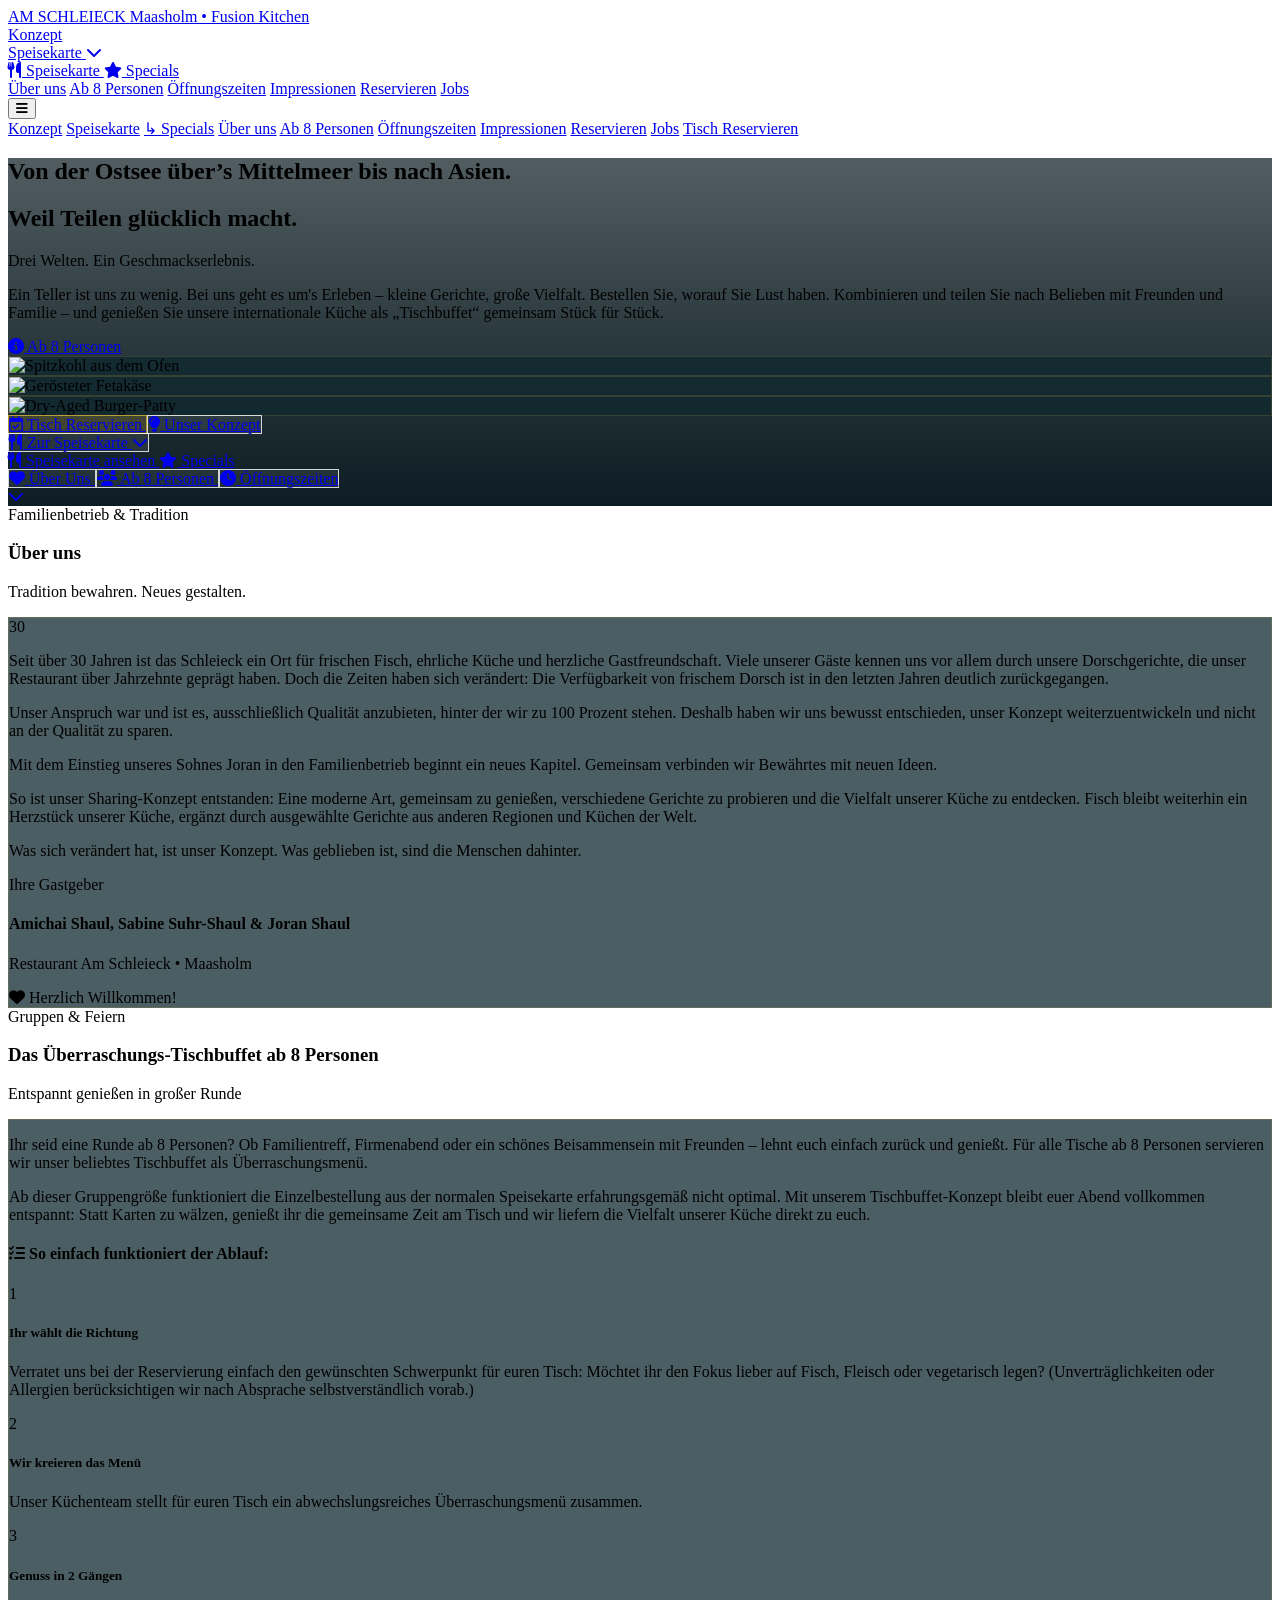
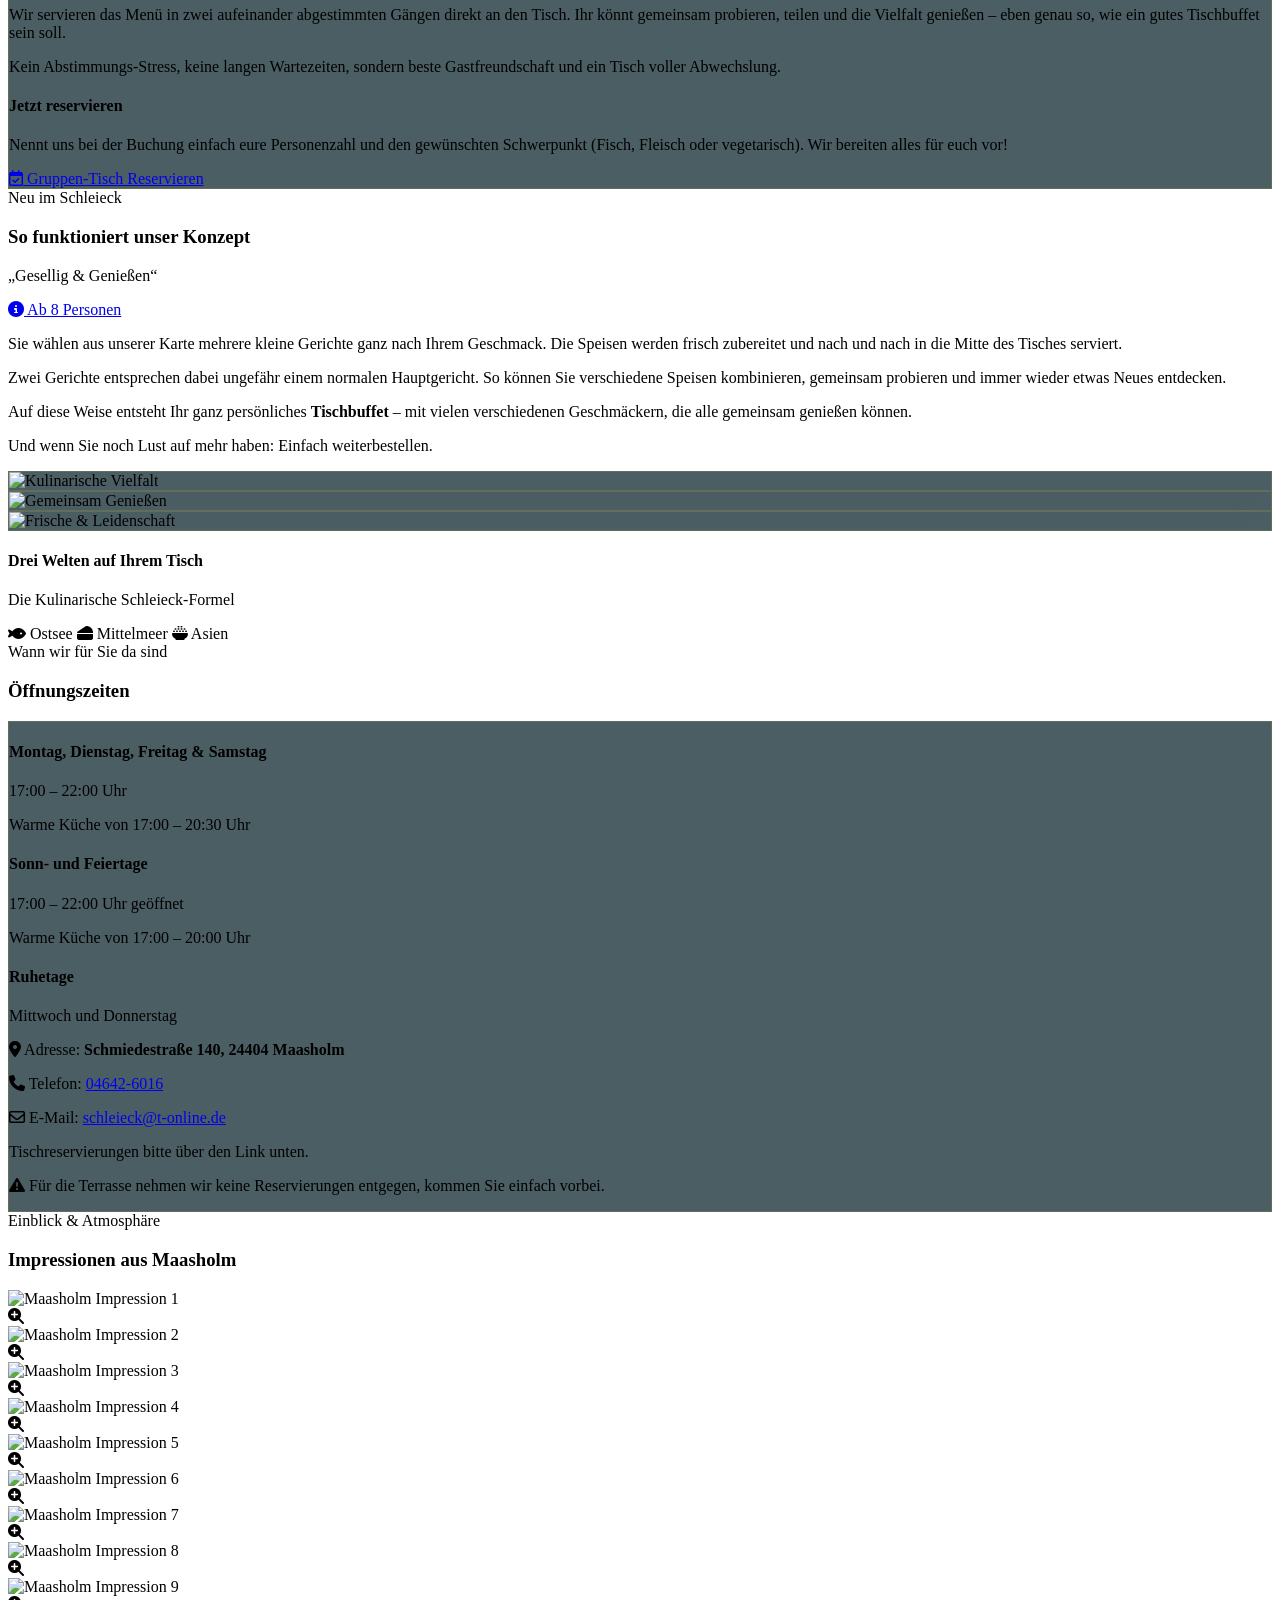
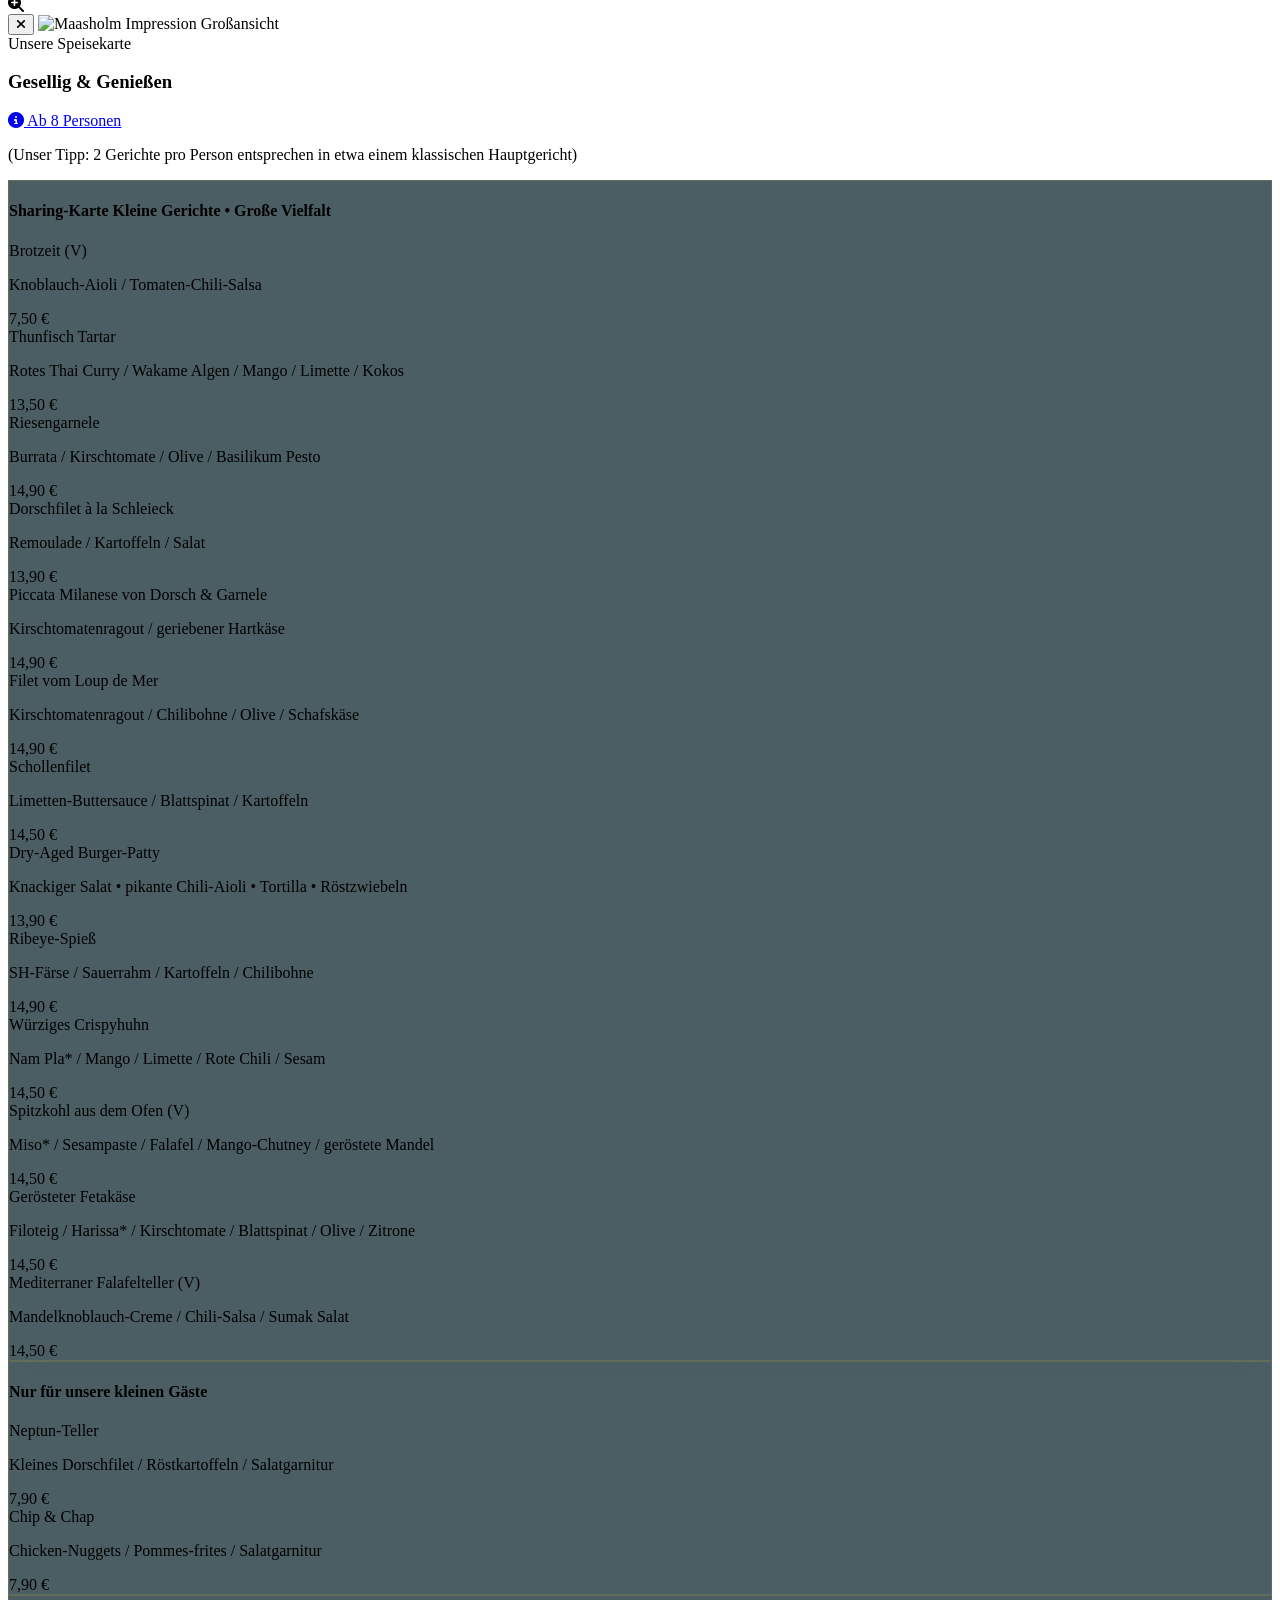
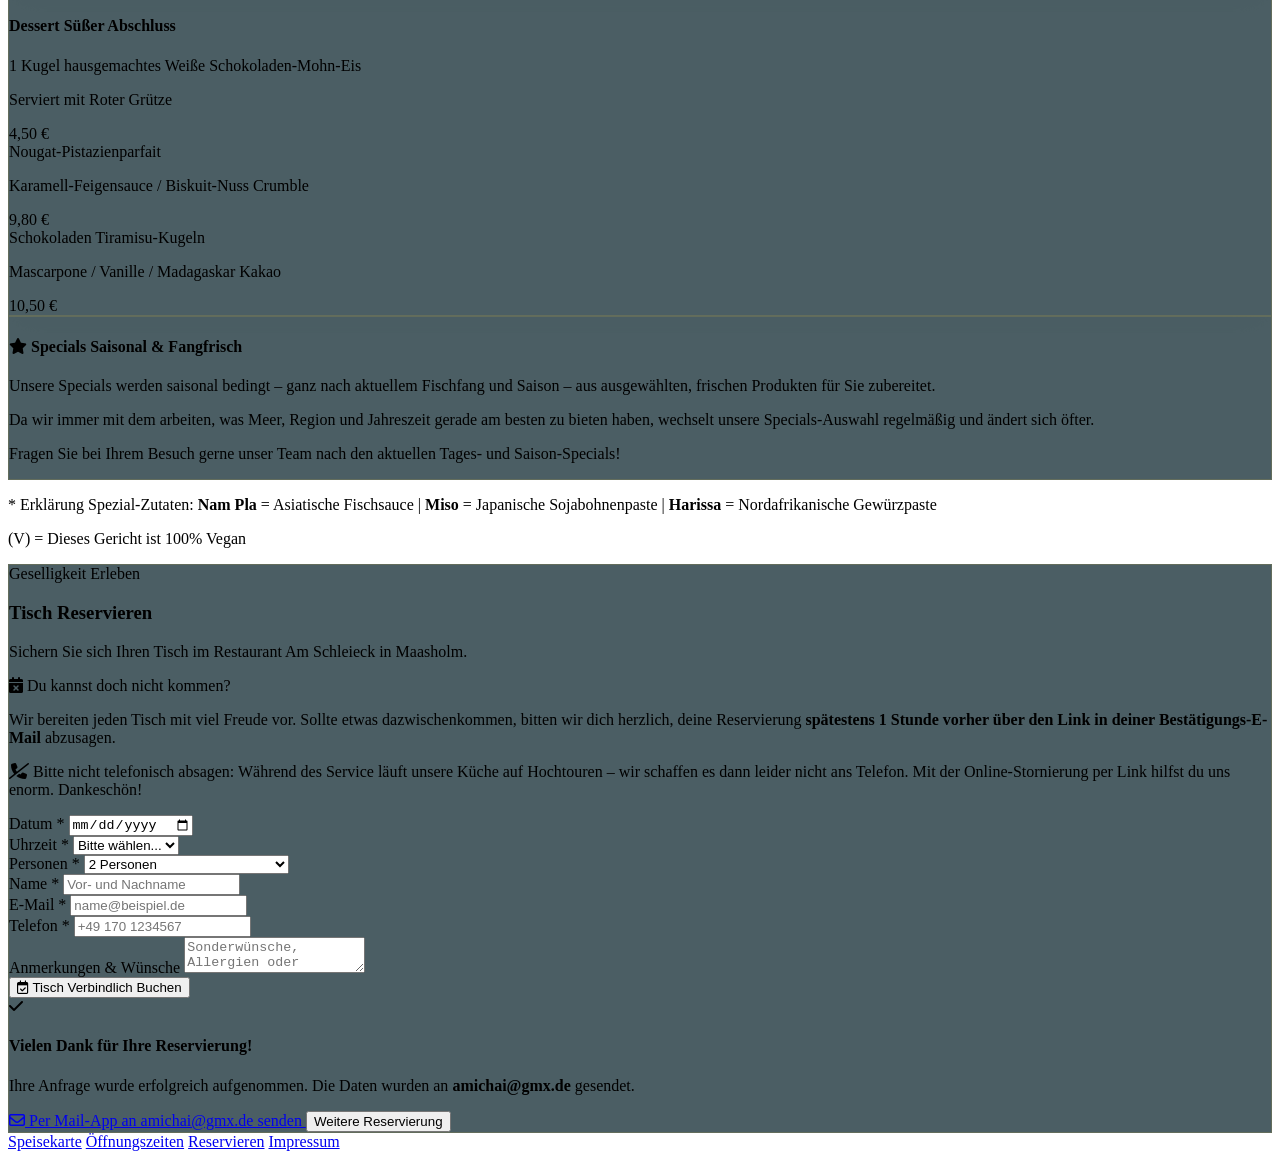
==== commit 37ec468e: "feat(nav): add dropdown to navigation Introduce a dropdown menu to the navigation bar for better acc" ====
--- a/index.html
+++ b/index.html
@@ -83,7 +83,22 @@
                 <!-- Desktop Nav Links -->
                 <nav class="hidden md:flex items-center space-x-7 text-sm font-medium tracking-wide">
                     <a href="#konzept" class="text-slate-200 hover:text-gold-400 transition">Konzept</a>
-                    <a href="#speisekarte" class="text-slate-200 hover:text-gold-400 transition">Speisekarte</a>
+                    <div class="relative group">
+                        <a href="#speisekarte" class="inline-flex items-center gap-1.5 text-slate-200 hover:text-gold-400 transition py-2">
+                            <span>Speisekarte</span>
+                            <i class="fa-solid fa-chevron-down text-[10px] opacity-75 transition-transform duration-200 group-hover:rotate-180"></i>
+                        </a>
+                        <div class="absolute left-0 top-full pt-1 w-48 opacity-0 invisible group-hover:opacity-100 group-hover:visible transition-all duration-200 z-50">
+                            <div class="bg-schlei-800/95 backdrop-blur-md border border-gold-500/30 rounded-xl shadow-2xl py-2 overflow-hidden">
+                                <a href="#speisekarte" class="block px-4 py-2.5 text-xs text-slate-200 hover:bg-schlei-700/70 hover:text-gold-400 transition">
+                                    <i class="fa-solid fa-utensils mr-2 text-gold-400/80"></i> Speisekarte
+                                </a>
+                                <a href="#specials" class="block px-4 py-2.5 text-xs text-gold-400 font-semibold hover:bg-schlei-700/70 hover:text-gold-300 transition border-t border-white/5">
+                                    <i class="fa-solid fa-star mr-2 text-gold-400"></i> Specials
+                                </a>
+                            </div>
+                        </div>
+                    </div>
                     <a href="#ueber-uns" class="text-slate-200 hover:text-gold-400 transition">Über uns</a>
                     <a href="#ab-8-personen" class="text-slate-200 hover:text-gold-400 transition">Ab 8 Personen</a>
                     <a href="#oeffnungszeiten" class="text-slate-200 hover:text-gold-400 transition">Öffnungszeiten</a>
@@ -105,6 +120,7 @@
         <div id="mobileMenu" class="hidden md:hidden bg-schlei-800 border-b border-white/10 px-4 pt-3 pb-6 space-y-3 text-center">
             <a href="#konzept" onclick="toggleMobileMenu()" class="block py-2 text-slate-200 hover:text-gold-400">Konzept</a>
             <a href="#speisekarte" onclick="toggleMobileMenu()" class="block py-2 text-slate-200 hover:text-gold-400">Speisekarte</a>
+            <a href="#specials" onclick="toggleMobileMenu()" class="block py-1.5 text-sm text-gold-400 hover:text-gold-300">↳ Specials</a>
             <a href="#ueber-uns" onclick="toggleMobileMenu()" class="block py-2 text-slate-200 hover:text-gold-400">Über uns</a>
             <a href="#ab-8-personen" onclick="toggleMobileMenu()" class="block py-2 text-slate-200 hover:text-gold-400">Ab 8 Personen</a>
             <a href="#oeffnungszeiten" onclick="toggleMobileMenu()" class="block py-2 text-slate-200 hover:text-gold-400">Öffnungszeiten</a>
@@ -183,9 +199,22 @@
                     <i class="fa-solid fa-lightbulb text-gold-400"></i> Unser Konzept
                 </a>
 
-                <a href="#speisekarte" class="glass-btn text-white font-bold px-6 py-3.5 rounded-lg text-xs sm:text-sm uppercase tracking-wider flex items-center gap-2 transition">
-                    <i class="fa-solid fa-utensils text-slate-300"></i> Zur Speisekarte
-                </a>
+                <div class="relative group">
+                    <a href="#speisekarte" class="glass-btn text-white font-bold px-6 py-3.5 rounded-lg text-xs sm:text-sm uppercase tracking-wider flex items-center gap-2 transition">
+                        <i class="fa-solid fa-utensils text-slate-300"></i> Zur Speisekarte
+                        <i class="fa-solid fa-chevron-down text-[10px] opacity-80 transition-transform duration-200 group-hover:rotate-180"></i>
+                    </a>
+                    <div class="absolute left-1/2 -translate-x-1/2 top-full pt-2 w-52 opacity-0 invisible group-hover:opacity-100 group-hover:visible transition-all duration-200 z-30 text-left">
+                        <div class="bg-schlei-800/95 backdrop-blur-md border border-gold-500/35 rounded-xl shadow-2xl py-2 overflow-hidden">
+                            <a href="#speisekarte" class="block px-4 py-2.5 text-xs text-slate-200 hover:bg-schlei-700/70 hover:text-gold-400 transition font-semibold">
+                                <i class="fa-solid fa-utensils mr-2 text-gold-400/80"></i> Speisekarte ansehen
+                            </a>
+                            <a href="#specials" class="block px-4 py-2.5 text-xs text-gold-400 hover:bg-schlei-700/70 hover:text-gold-300 transition font-bold border-t border-white/5">
+                                <i class="fa-solid fa-star mr-2 text-gold-400"></i> Specials
+                            </a>
+                        </div>
+                    </div>
+                </div>
 
                 <a href="#ueber-uns" class="glass-btn text-white font-bold px-6 py-3.5 rounded-lg text-xs sm:text-sm uppercase tracking-wider flex items-center gap-2 transition">
                     <i class="fa-solid fa-heart text-gold-400"></i> Über Uns
@@ -497,6 +526,30 @@
                         <i class="fa-solid fa-magnifying-glass-plus text-2xl"></i>
                     </div>
                 </div>
+                <!-- Bild 7 -->
+                <div class="rounded-2xl overflow-hidden border border-gold-500/20 shadow-2xl cursor-pointer group relative" onclick="openImageModal(this.querySelector('img').src)">
+                    <img src="/assets/aistudio/012094_6533e88c.jpg" 
+                         alt="Maasholm Impression 7" class="w-full h-44 sm:h-56 object-cover object-center group-hover:scale-105 transition duration-500">
+                    <div class="absolute inset-0 bg-black/40 opacity-0 group-hover:opacity-100 transition duration-300 flex items-center justify-center text-gold-400">
+                        <i class="fa-solid fa-magnifying-glass-plus text-2xl"></i>
+                    </div>
+                </div>
+                <!-- Bild 8 -->
+                <div class="rounded-2xl overflow-hidden border border-gold-500/20 shadow-2xl cursor-pointer group relative" onclick="openImageModal(this.querySelector('img').src)">
+                    <img src="/assets/aistudio/IMG_9956_03615916.jpg" 
+                         alt="Maasholm Impression 8" class="w-full h-44 sm:h-56 object-cover object-center group-hover:scale-105 transition duration-500">
+                    <div class="absolute inset-0 bg-black/40 opacity-0 group-hover:opacity-100 transition duration-300 flex items-center justify-center text-gold-400">
+                        <i class="fa-solid fa-magnifying-glass-plus text-2xl"></i>
+                    </div>
+                </div>
+                <!-- Bild 9 -->
+                <div class="rounded-2xl overflow-hidden border border-gold-500/20 shadow-2xl cursor-pointer group relative" onclick="openImageModal(this.querySelector('img').src)">
+                    <img src="/assets/aistudio/image_34f1bfa5.jpg" 
+                         alt="Maasholm Impression 9" class="w-full h-44 sm:h-56 object-cover object-center group-hover:scale-105 transition duration-500">
+                    <div class="absolute inset-0 bg-black/40 opacity-0 group-hover:opacity-100 transition duration-300 flex items-center justify-center text-gold-400">
+                        <i class="fa-solid fa-magnifying-glass-plus text-2xl"></i>
+                    </div>
+                </div>
             </div>
         </div>
     </section>
@@ -602,6 +655,14 @@
 
                         <div class="flex justify-between items-baseline border-b border-white/5 pb-4">
                             <div>
+                                <span class="font-serif text-lg font-bold text-white">Ribeye-Spieß</span>
+                                <p class="text-xs text-slate-300 mt-1">SH-Färse / Sauerrahm / Kartoffeln / Chilibohne</p>
+                            </div>
+                            <span class="font-serif text-gold-400 font-bold text-lg whitespace-nowrap ml-4">14,90 €</span>
+                        </div>
+
+                        <div class="flex justify-between items-baseline border-b border-white/5 pb-4">
+                            <div>
                                 <span class="font-serif text-lg font-bold text-white">Würziges Crispyhuhn</span>
                                 <p class="text-xs text-slate-300 mt-1">Nam Pla* / Mango / Limette / Rote Chili / Sesam</p>
                             </div>
@@ -685,6 +746,27 @@
                             </div>
                             <span class="font-serif text-gold-400 font-bold text-lg whitespace-nowrap ml-4">10,50 €</span>
                         </div>
+                    </div>
+                </div>
+
+                <!-- Specials Section -->
+                <div id="specials" class="scroll-mt-28 blur-card rounded-2xl p-8 sm:p-10 border border-gold-500/40 bg-schlei-800/60 shadow-2xl">
+                    <h4 class="font-serif text-2xl sm:text-3xl font-bold text-gold-400 mb-6 pb-3 border-b border-gold-500/30 flex items-center justify-between">
+                        <span class="flex items-center gap-2.5">
+                            <i class="fa-solid fa-star text-gold-400 text-xl"></i> Specials
+                        </span>
+                        <span class="text-xs font-sans text-slate-300 uppercase tracking-wider">Saisonal &amp; Fangfrisch</span>
+                    </h4>
+                    <div class="space-y-4 text-slate-200 text-sm sm:text-base leading-relaxed">
+                        <p>
+                            Unsere Specials werden saisonal bedingt – ganz nach aktuellem Fischfang und Saison – aus ausgewählten, frischen Produkten für Sie zubereitet.
+                        </p>
+                        <p class="text-slate-300">
+                            Da wir immer mit dem arbeiten, was Meer, Region und Jahreszeit gerade am besten zu bieten haben, wechselt unsere Specials-Auswahl regelmäßig und ändert sich öfter.
+                        </p>
+                        <p class="text-gold-400 font-serif italic text-lg pt-1">
+                            Fragen Sie bei Ihrem Besuch gerne unser Team nach den aktuellen Tages- und Saison-Specials!
+                        </p>
                     </div>
                 </div>
             </div>
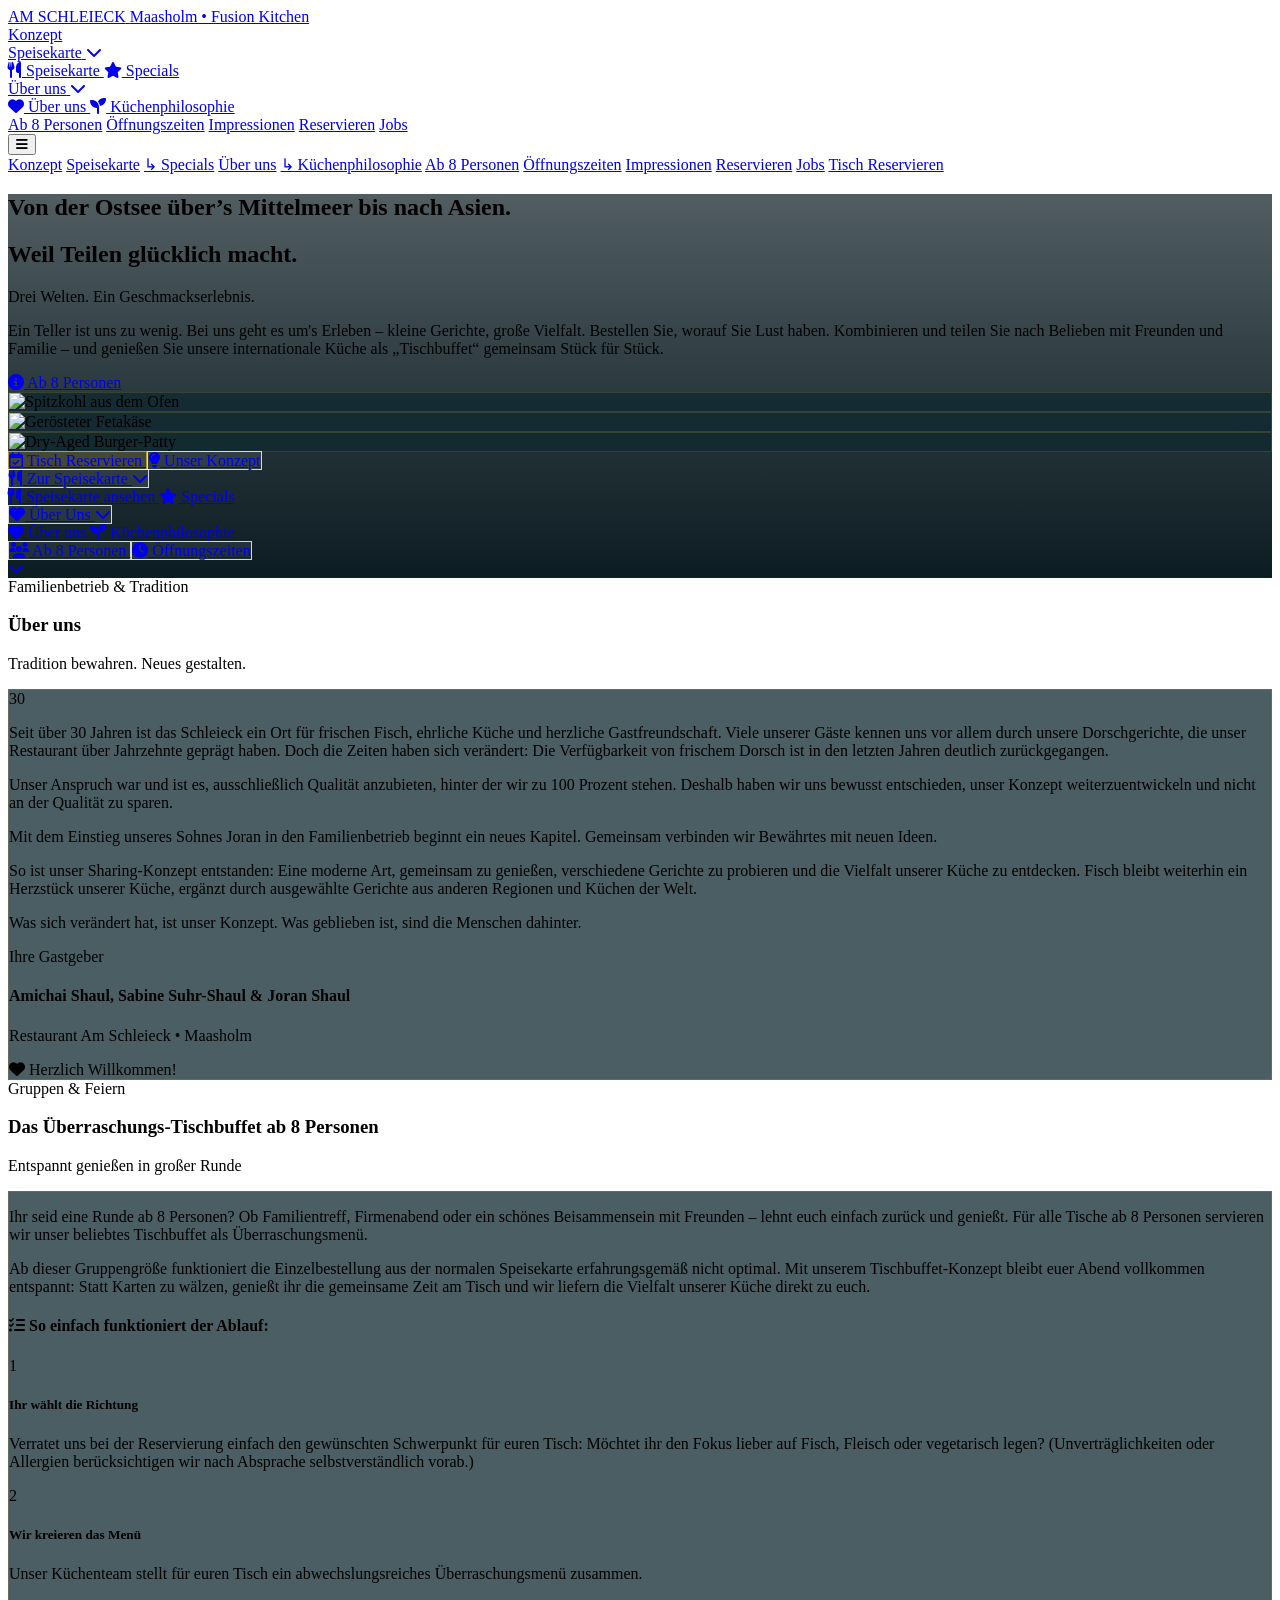
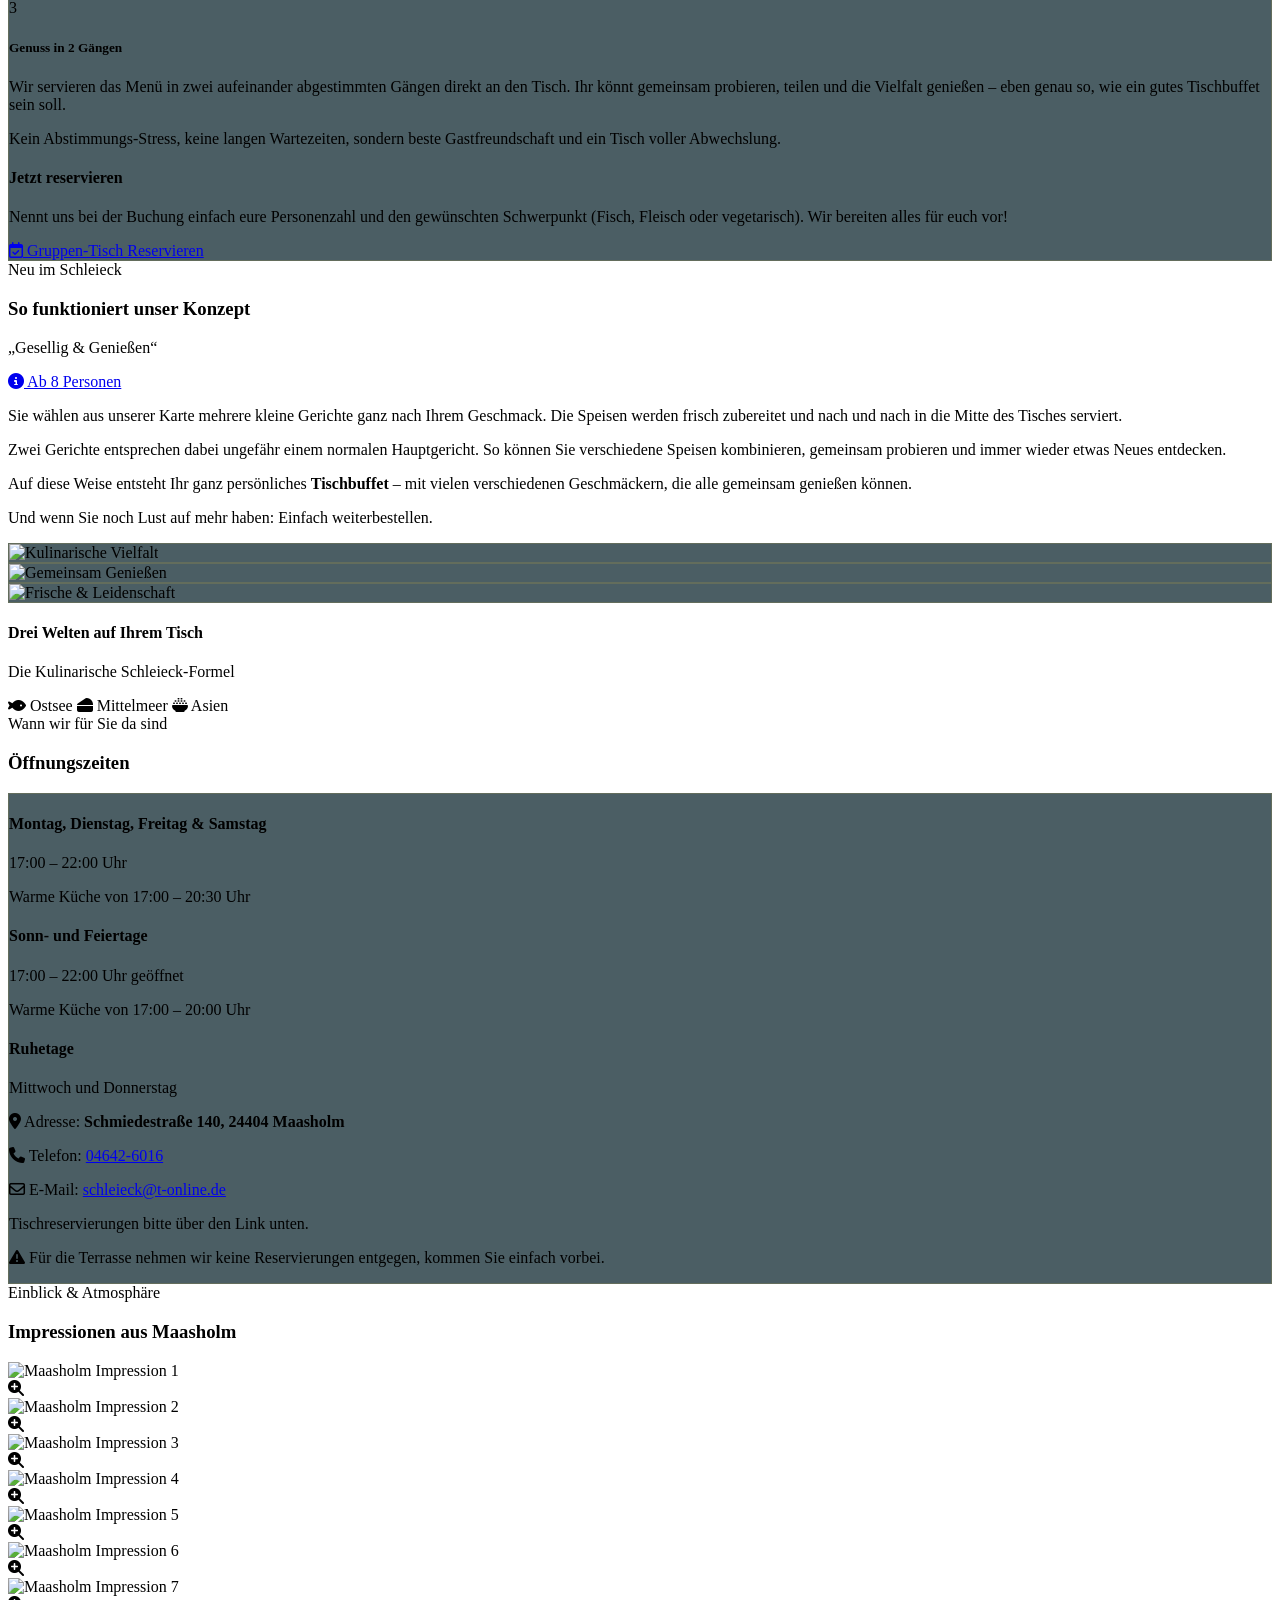
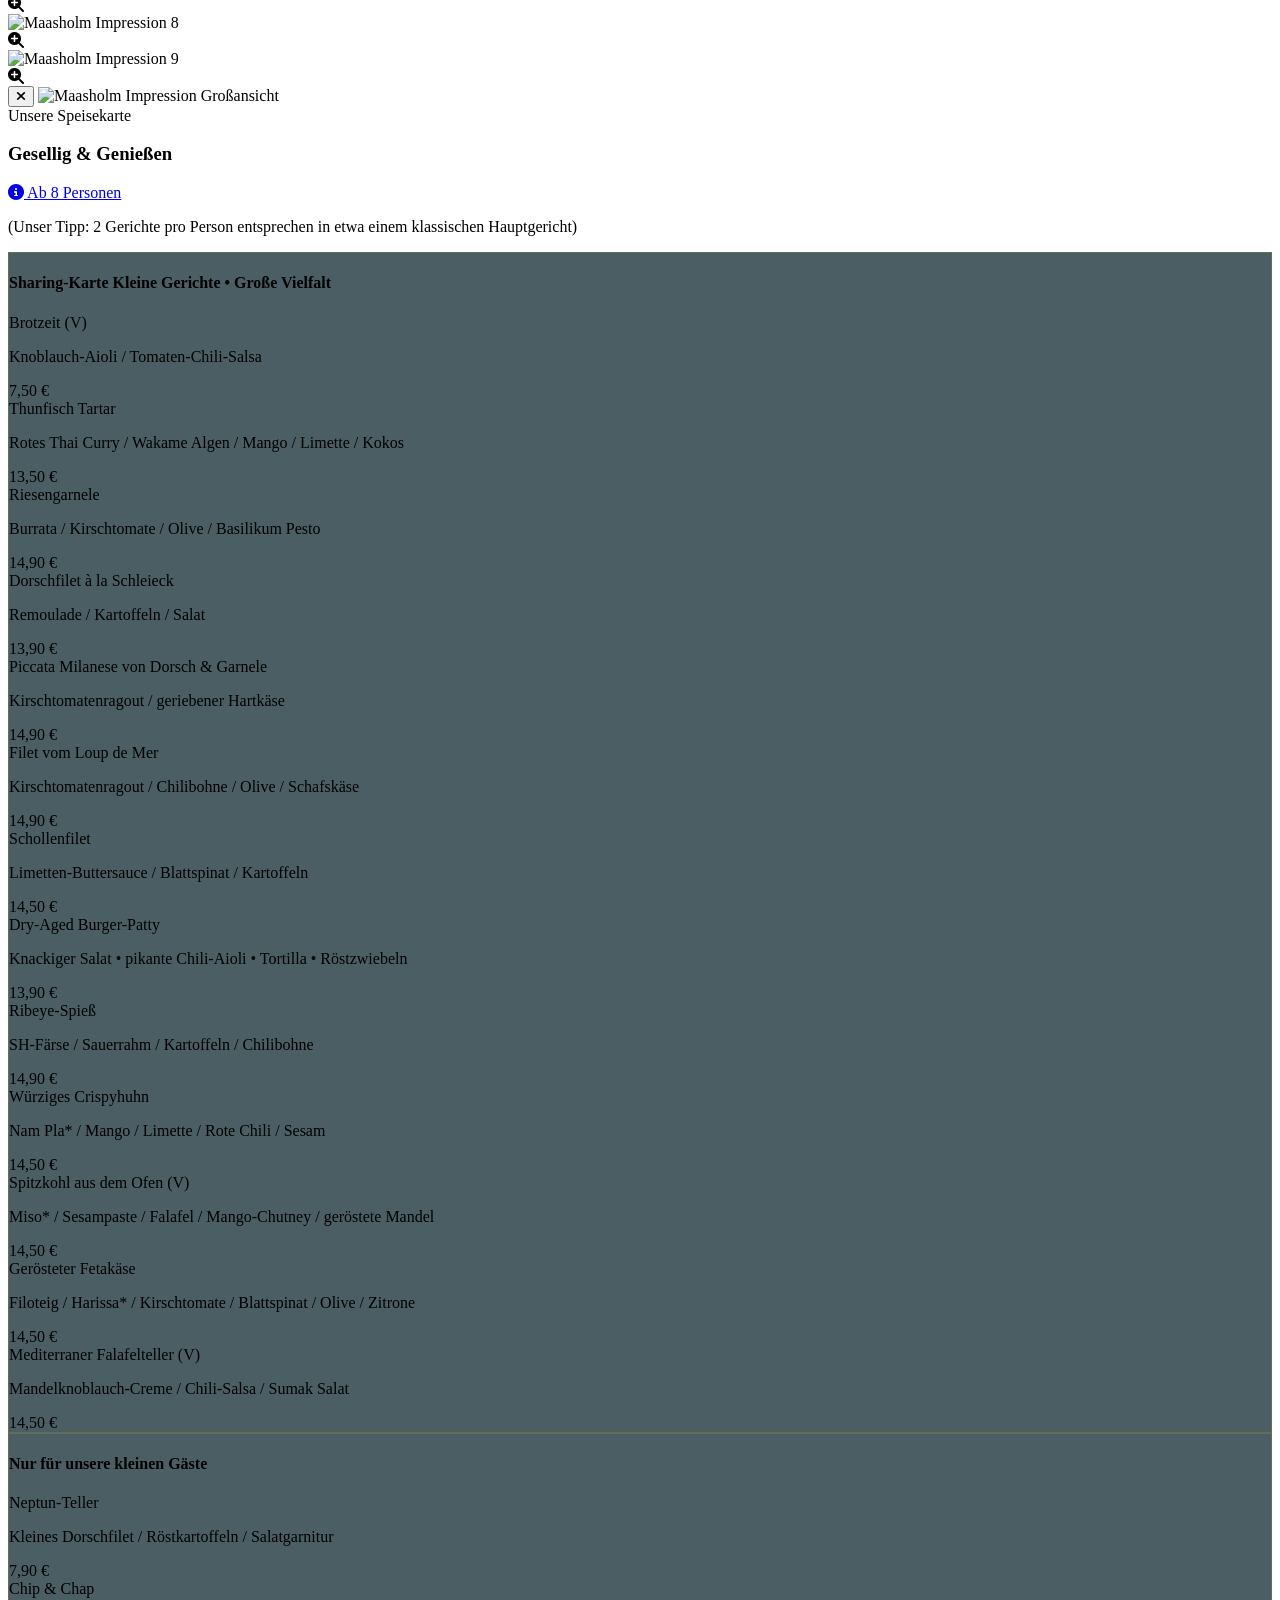
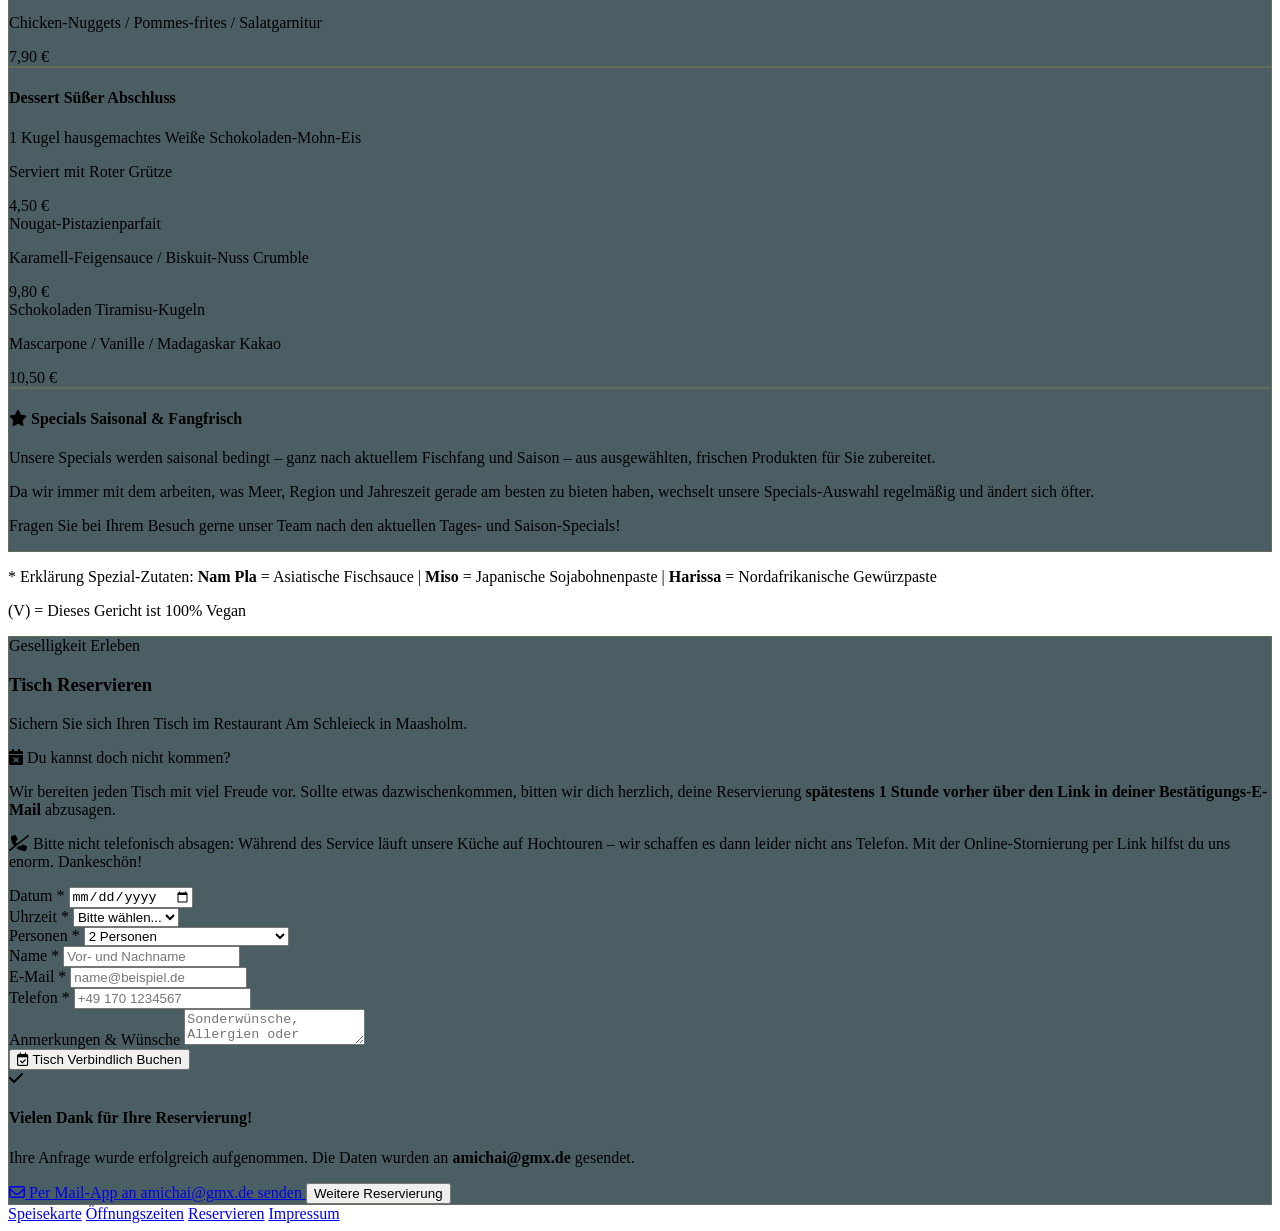
==== commit 8c52e974: "feat: add Küchenphilosophie page and navigation Add a dedicated page for the kitchen philosophy and " ====
--- a/index.html
+++ b/index.html
@@ -99,7 +99,22 @@
                             </div>
                         </div>
                     </div>
-                    <a href="#ueber-uns" class="text-slate-200 hover:text-gold-400 transition">Über uns</a>
+                    <div class="relative group">
+                        <a href="#ueber-uns" class="inline-flex items-center gap-1.5 text-slate-200 hover:text-gold-400 transition py-2">
+                            <span>Über uns</span>
+                            <i class="fa-solid fa-chevron-down text-[10px] opacity-75 transition-transform duration-200 group-hover:rotate-180"></i>
+                        </a>
+                        <div class="absolute left-0 top-full pt-1 w-52 opacity-0 invisible group-hover:opacity-100 group-hover:visible transition-all duration-200 z-50">
+                            <div class="bg-schlei-800/95 backdrop-blur-md border border-gold-500/30 rounded-xl shadow-2xl py-2 overflow-hidden">
+                                <a href="#ueber-uns" class="block px-4 py-2.5 text-xs text-slate-200 hover:bg-schlei-700/70 hover:text-gold-400 transition">
+                                    <i class="fa-solid fa-heart mr-2 text-gold-400/80"></i> Über uns
+                                </a>
+                                <a href="kuechenphilosophie.html" class="block px-4 py-2.5 text-xs text-gold-400 font-semibold hover:bg-schlei-700/70 hover:text-gold-300 transition border-t border-white/5">
+                                    <i class="fa-solid fa-seedling mr-2 text-gold-400"></i> Küchenphilosophie
+                                </a>
+                            </div>
+                        </div>
+                    </div>
                     <a href="#ab-8-personen" class="text-slate-200 hover:text-gold-400 transition">Ab 8 Personen</a>
                     <a href="#oeffnungszeiten" class="text-slate-200 hover:text-gold-400 transition">Öffnungszeiten</a>
                     <a href="#impressionen" class="text-slate-200 hover:text-gold-400 transition">Impressionen</a>
@@ -122,6 +137,7 @@
             <a href="#speisekarte" onclick="toggleMobileMenu()" class="block py-2 text-slate-200 hover:text-gold-400">Speisekarte</a>
             <a href="#specials" onclick="toggleMobileMenu()" class="block py-1.5 text-sm text-gold-400 hover:text-gold-300">↳ Specials</a>
             <a href="#ueber-uns" onclick="toggleMobileMenu()" class="block py-2 text-slate-200 hover:text-gold-400">Über uns</a>
+            <a href="kuechenphilosophie.html" onclick="toggleMobileMenu()" class="block py-1.5 text-sm text-gold-400 hover:text-gold-300">↳ Küchenphilosophie</a>
             <a href="#ab-8-personen" onclick="toggleMobileMenu()" class="block py-2 text-slate-200 hover:text-gold-400">Ab 8 Personen</a>
             <a href="#oeffnungszeiten" onclick="toggleMobileMenu()" class="block py-2 text-slate-200 hover:text-gold-400">Öffnungszeiten</a>
             <a href="#impressionen" onclick="toggleMobileMenu()" class="block py-2 text-slate-200 hover:text-gold-400">Impressionen</a>
@@ -216,9 +232,22 @@
                     </div>
                 </div>
 
-                <a href="#ueber-uns" class="glass-btn text-white font-bold px-6 py-3.5 rounded-lg text-xs sm:text-sm uppercase tracking-wider flex items-center gap-2 transition">
-                    <i class="fa-solid fa-heart text-gold-400"></i> Über Uns
-                </a>
+                <div class="relative group">
+                    <a href="#ueber-uns" class="glass-btn text-white font-bold px-6 py-3.5 rounded-lg text-xs sm:text-sm uppercase tracking-wider flex items-center gap-2 transition">
+                        <i class="fa-solid fa-heart text-gold-400"></i> Über Uns
+                        <i class="fa-solid fa-chevron-down text-[10px] opacity-80 transition-transform duration-200 group-hover:rotate-180"></i>
+                    </a>
+                    <div class="absolute left-1/2 -translate-x-1/2 top-full pt-2 w-56 opacity-0 invisible group-hover:opacity-100 group-hover:visible transition-all duration-200 z-30 text-left">
+                        <div class="bg-schlei-800/95 backdrop-blur-md border border-gold-500/35 rounded-xl shadow-2xl py-2 overflow-hidden">
+                            <a href="#ueber-uns" class="block px-4 py-2.5 text-xs text-slate-200 hover:bg-schlei-700/70 hover:text-gold-400 transition font-semibold">
+                                <i class="fa-solid fa-heart mr-2 text-gold-400/80"></i> Über uns
+                            </a>
+                            <a href="kuechenphilosophie.html" class="block px-4 py-2.5 text-xs text-gold-400 hover:bg-schlei-700/70 hover:text-gold-300 transition font-bold border-t border-white/5">
+                                <i class="fa-solid fa-seedling mr-2 text-gold-400"></i> Küchenphilosophie
+                            </a>
+                        </div>
+                    </div>
+                </div>
 
                 <a href="#ab-8-personen" class="glass-btn text-white font-bold px-6 py-3.5 rounded-lg text-xs sm:text-sm uppercase tracking-wider flex items-center gap-2 transition">
                     <i class="fa-solid fa-users text-gold-400"></i> Ab 8 Personen
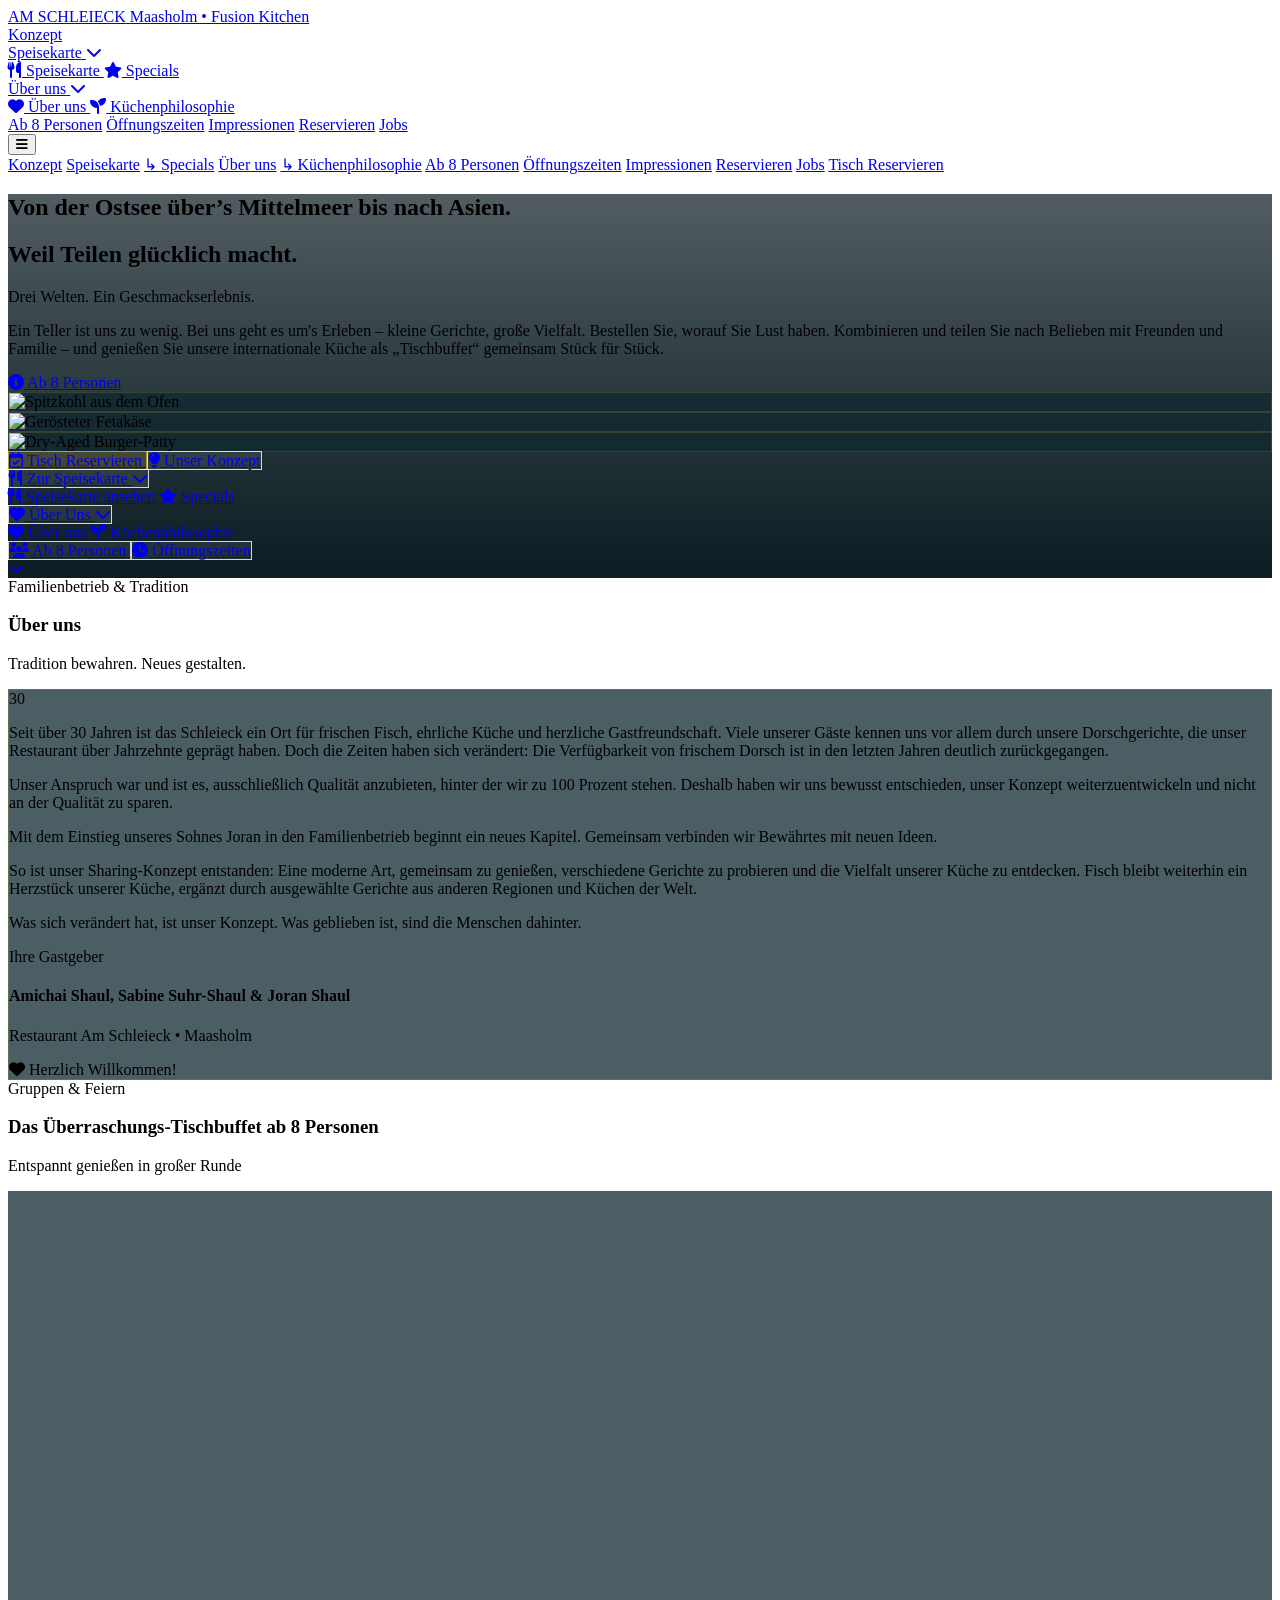
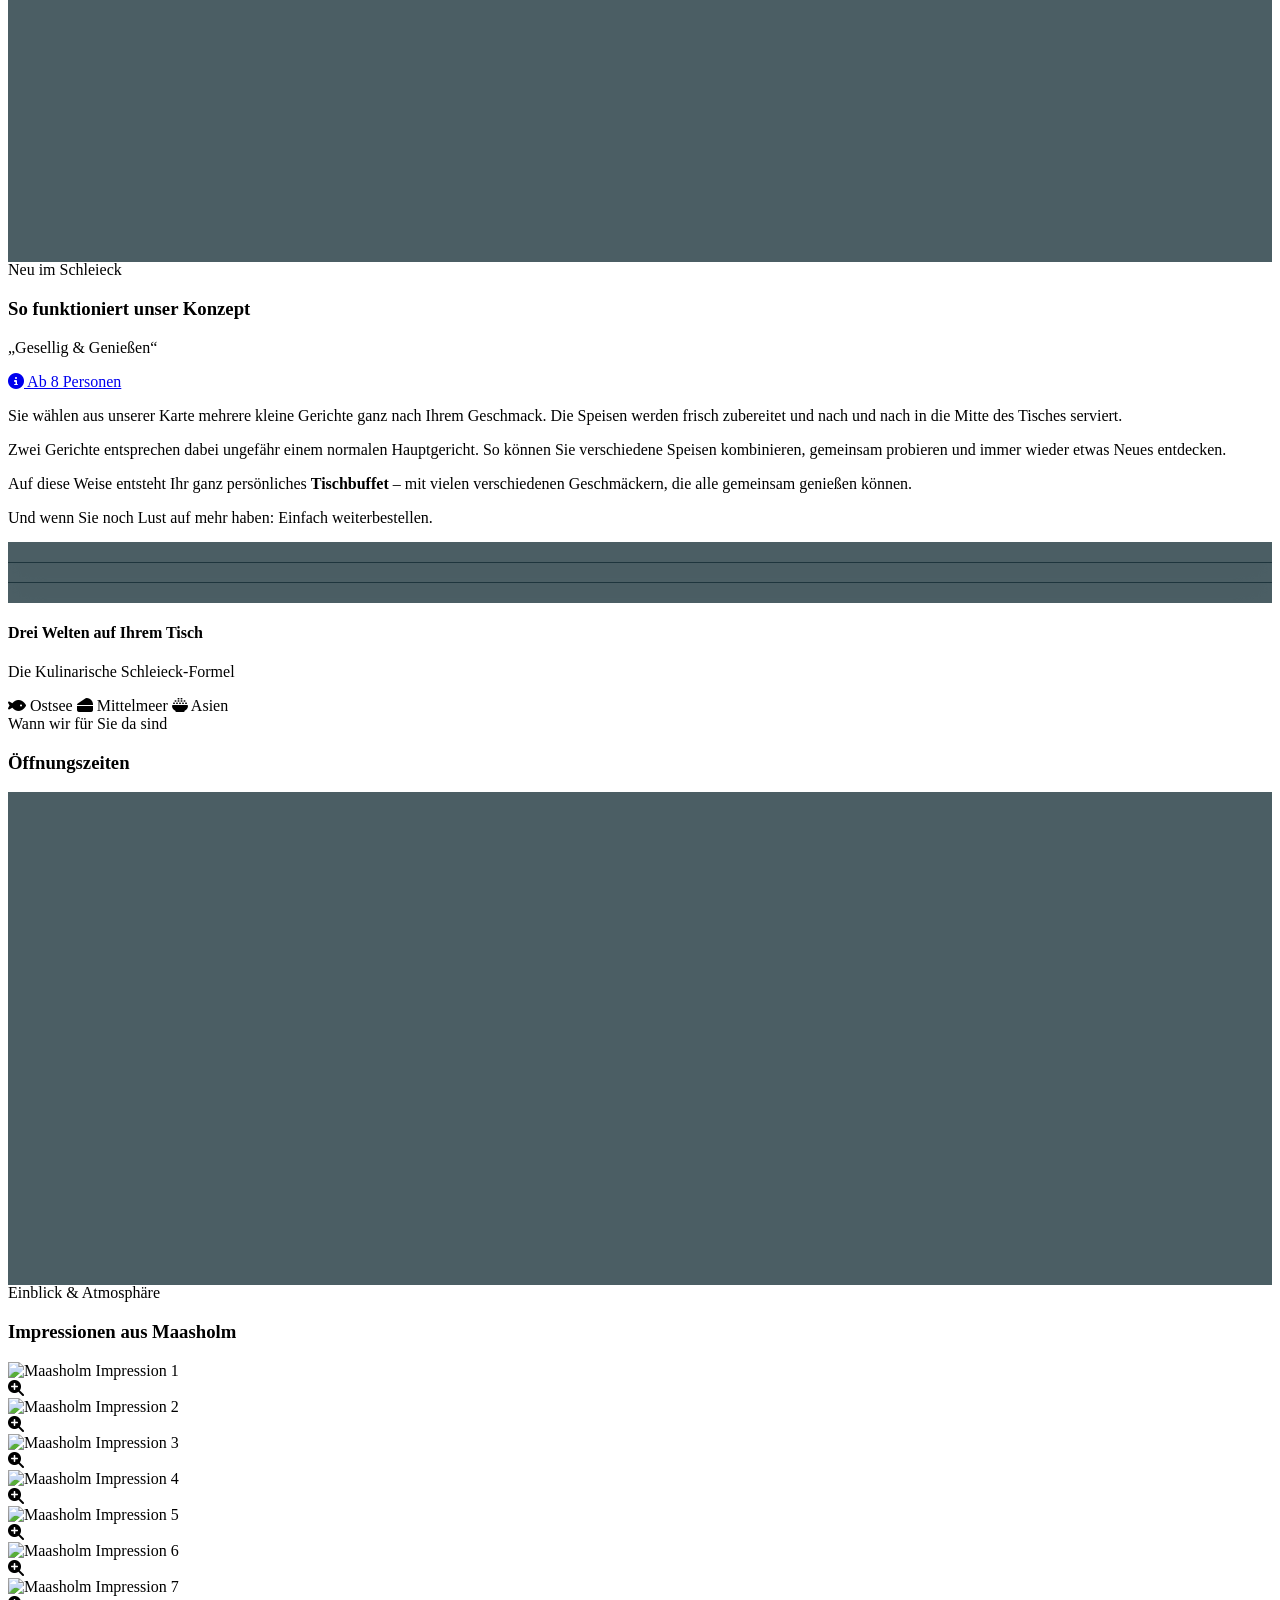
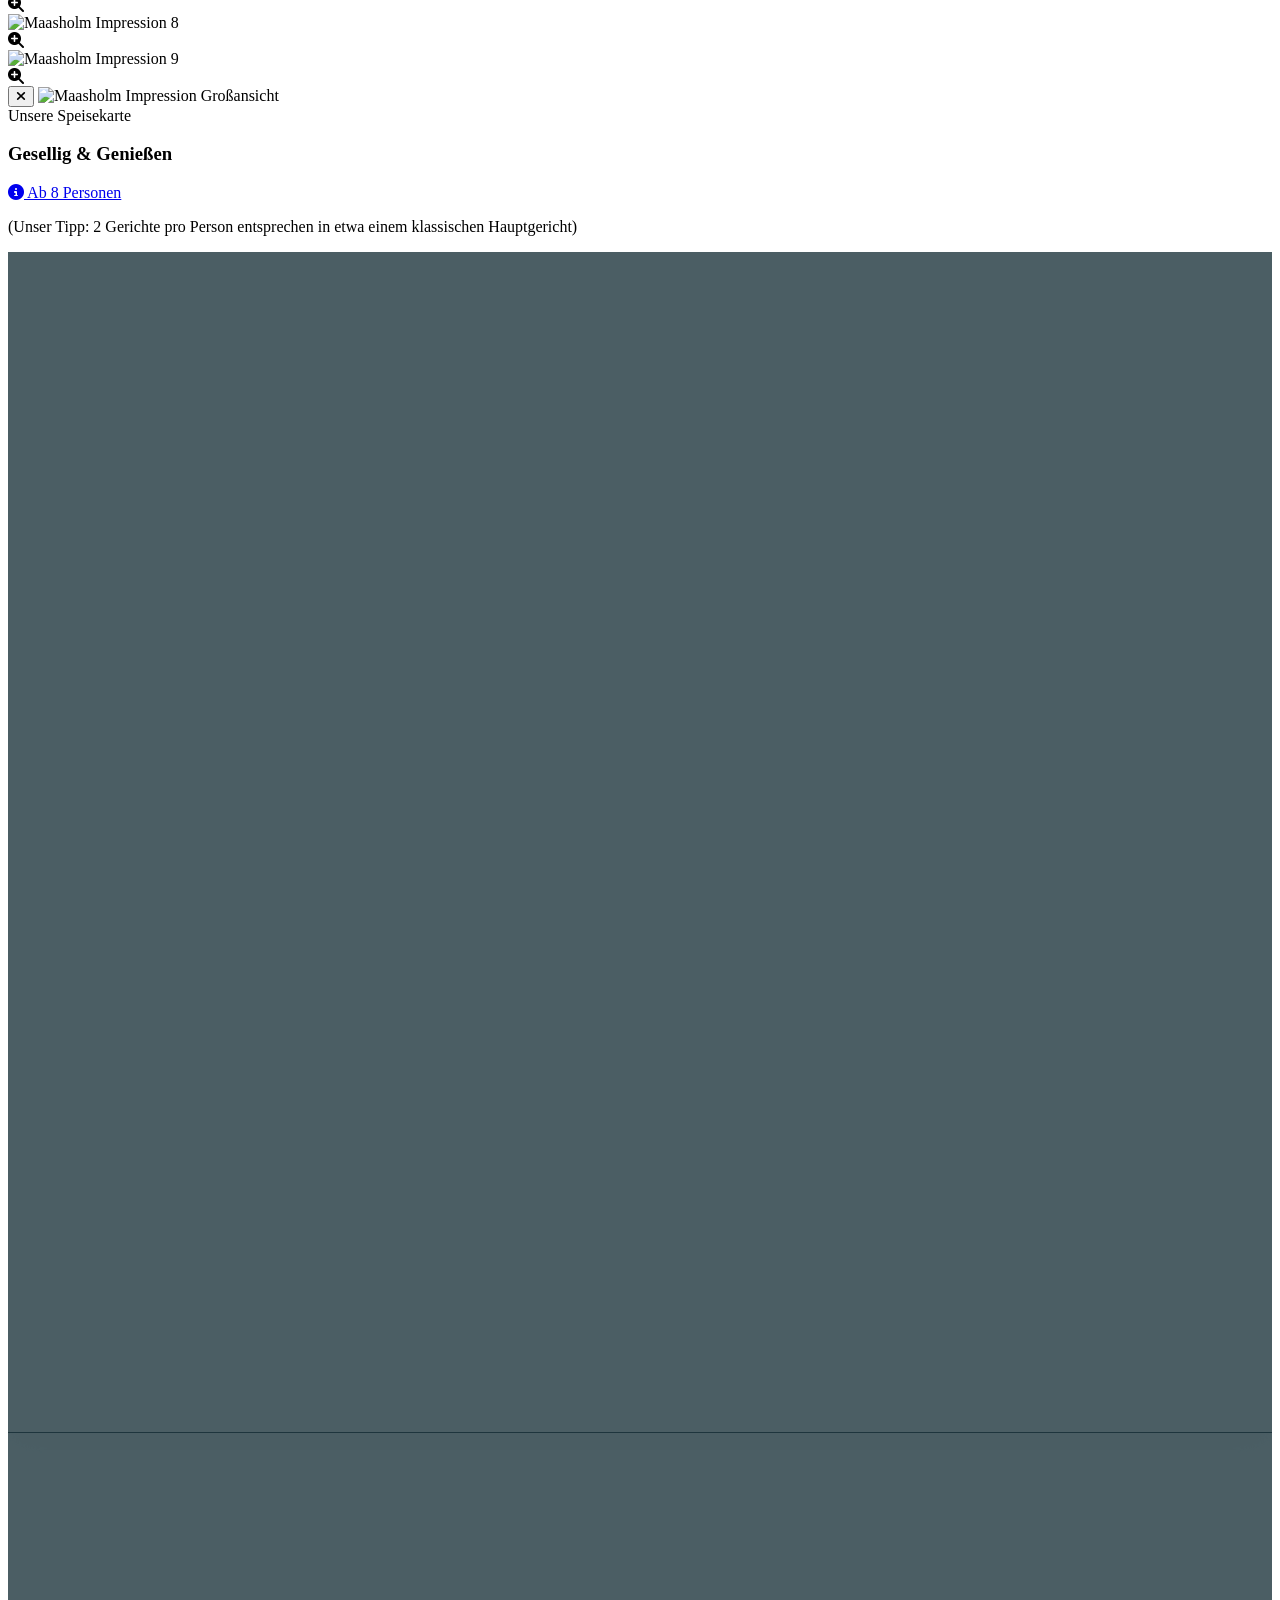
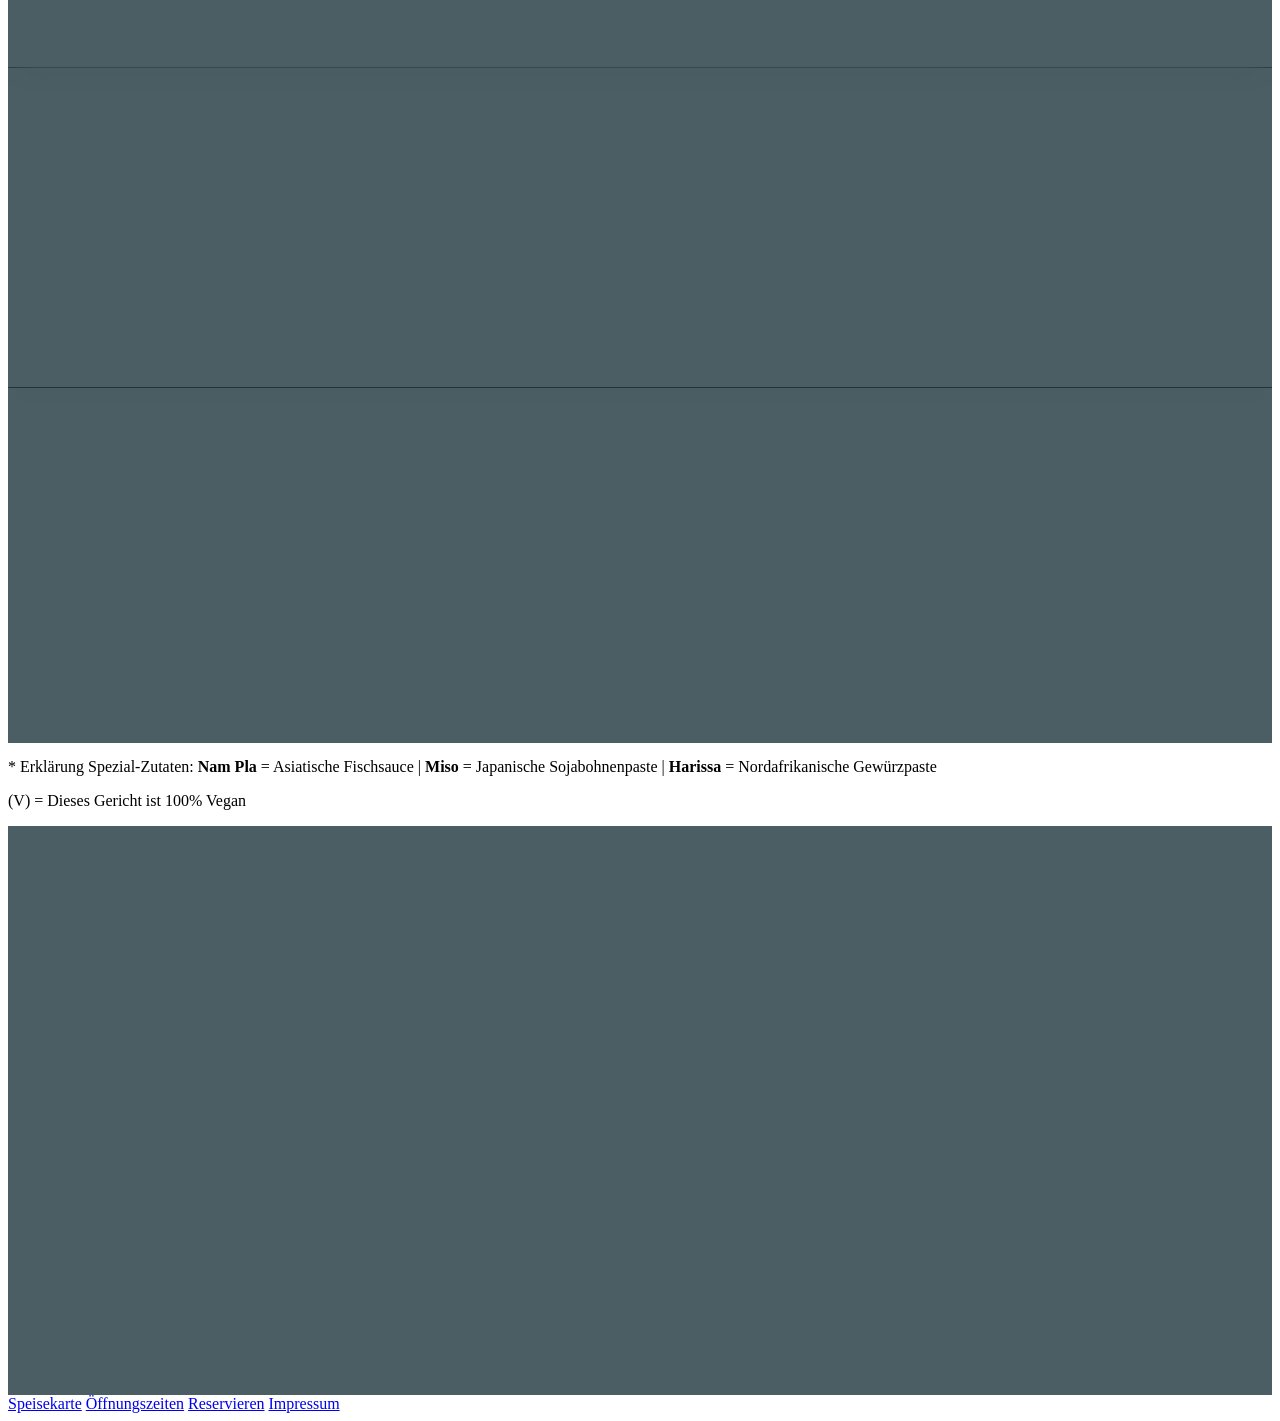
==== commit f2756dda: "feat: update menu specials and refine kitchen philosophy Replace placeholder specials with specific " ====
--- a/index.html
+++ b/index.html
@@ -790,12 +790,29 @@
                         <p>
                             Unsere Specials werden saisonal bedingt – ganz nach aktuellem Fischfang und Saison – aus ausgewählten, frischen Produkten für Sie zubereitet.
                         </p>
-                        <p class="text-slate-300">
-                            Da wir immer mit dem arbeiten, was Meer, Region und Jahreszeit gerade am besten zu bieten haben, wechselt unsere Specials-Auswahl regelmäßig und ändert sich öfter.
-                        </p>
-                        <p class="text-gold-400 font-serif italic text-lg pt-1">
-                            Fragen Sie bei Ihrem Besuch gerne unser Team nach den aktuellen Tages- und Saison-Specials!
-                        </p>
+                    </div>
+                    <div class="space-y-6 mt-6 pt-6 border-t border-white/10">
+                        <div class="flex justify-between items-baseline border-b border-white/5 pb-4">
+                            <div>
+                                <span class="font-serif text-lg font-bold text-white">Gebackene Sardinen</span>
+                                <p class="text-xs text-slate-300 mt-1">Cremige Burrata • Oliven • Kirschtomaten • Zitronen-Salsa</p>
+                            </div>
+                            <span class="font-serif text-gold-400 font-bold text-lg whitespace-nowrap ml-4">14,90 €</span>
+                        </div>
+                        <div class="flex justify-between items-baseline border-b border-white/5 pb-4">
+                            <div>
+                                <span class="font-serif text-lg font-bold text-white">Gebratenes Lachsfilet</span>
+                                <p class="text-xs text-slate-300 mt-1">Harissa* • Kirschtomaten • Oliven • Zitrone • Weintrauben</p>
+                            </div>
+                            <span class="font-serif text-gold-400 font-bold text-lg whitespace-nowrap ml-4">14,90 €</span>
+                        </div>
+                        <div class="flex justify-between items-baseline pb-2">
+                            <div>
+                                <span class="font-serif text-lg font-bold text-white">Dorschfilet „Tom Kha Guy“</span>
+                                <p class="text-xs text-slate-300 mt-1">Zitronengras-Kokos-Sud • Engelshaar • Chiliöl • Gemüsestreifen</p>
+                            </div>
+                            <span class="font-serif text-gold-400 font-bold text-lg whitespace-nowrap ml-4">14,90 €</span>
+                        </div>
                     </div>
                 </div>
             </div>
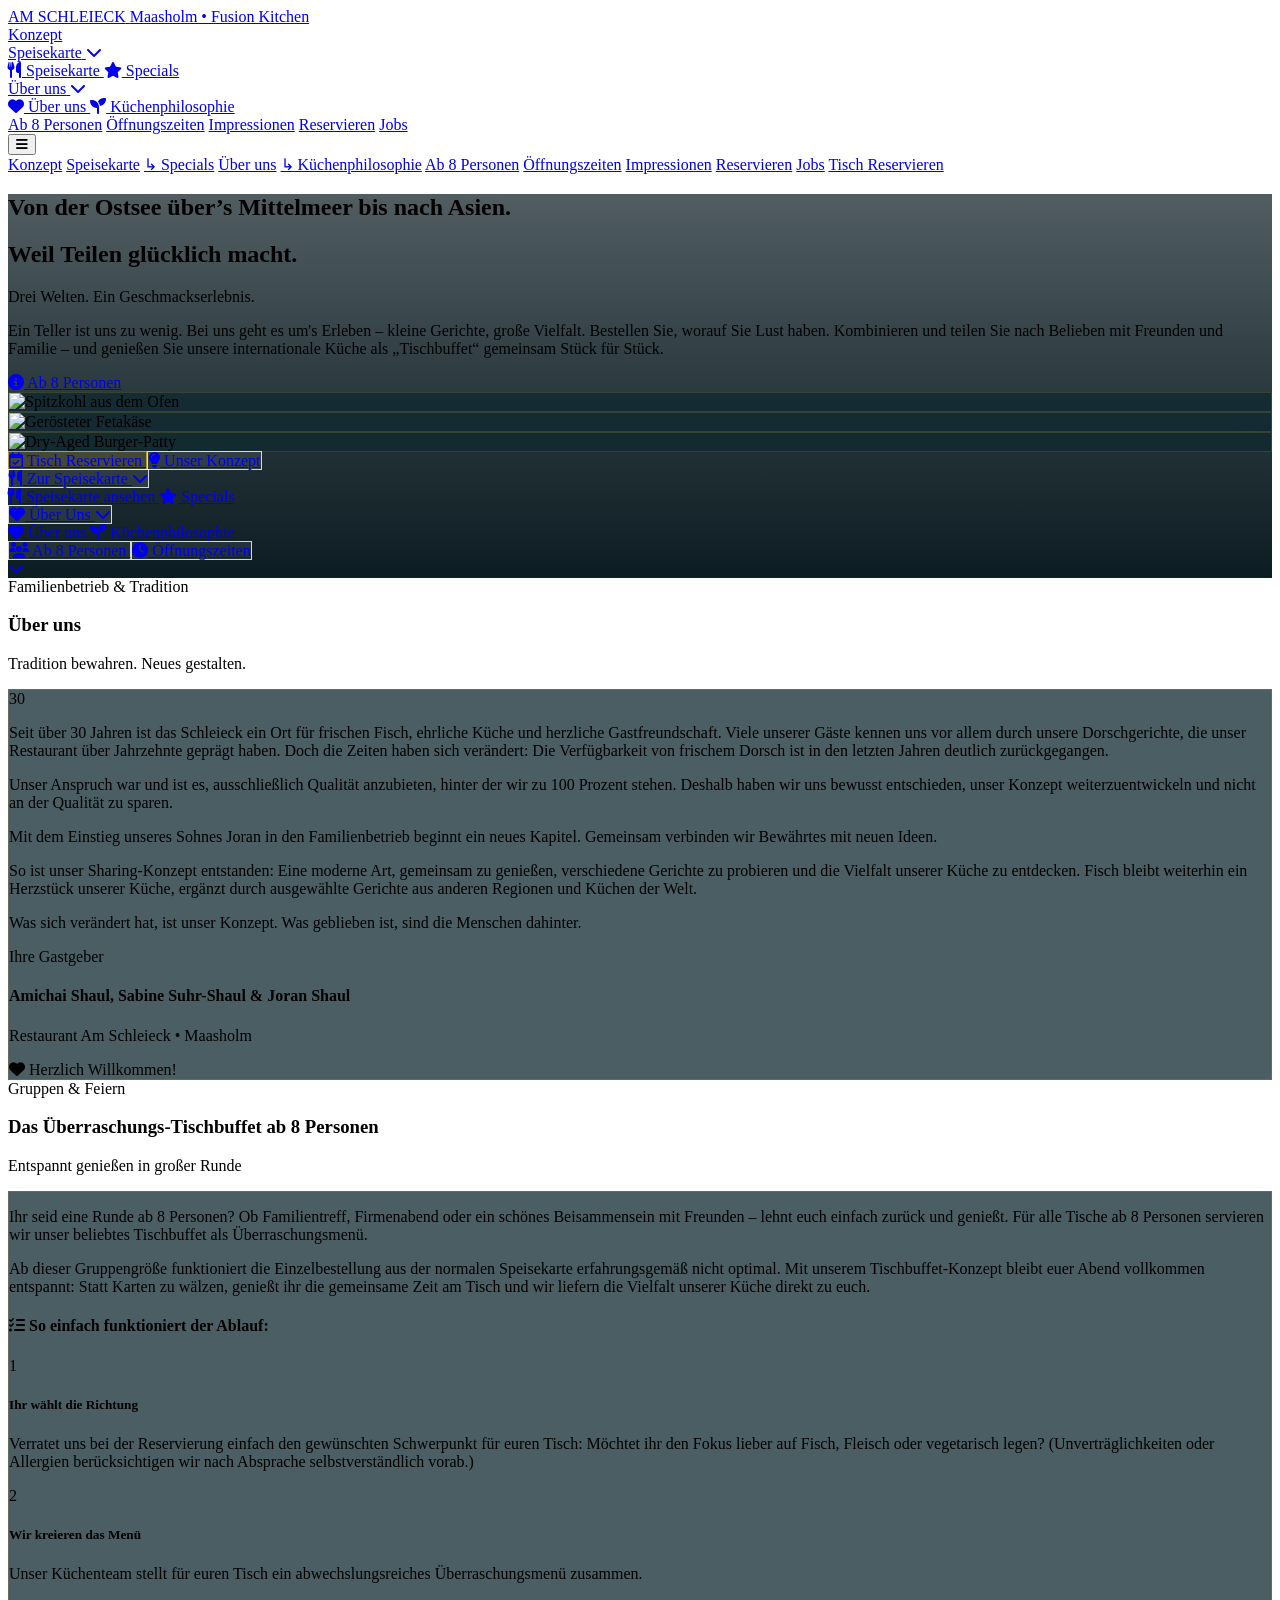
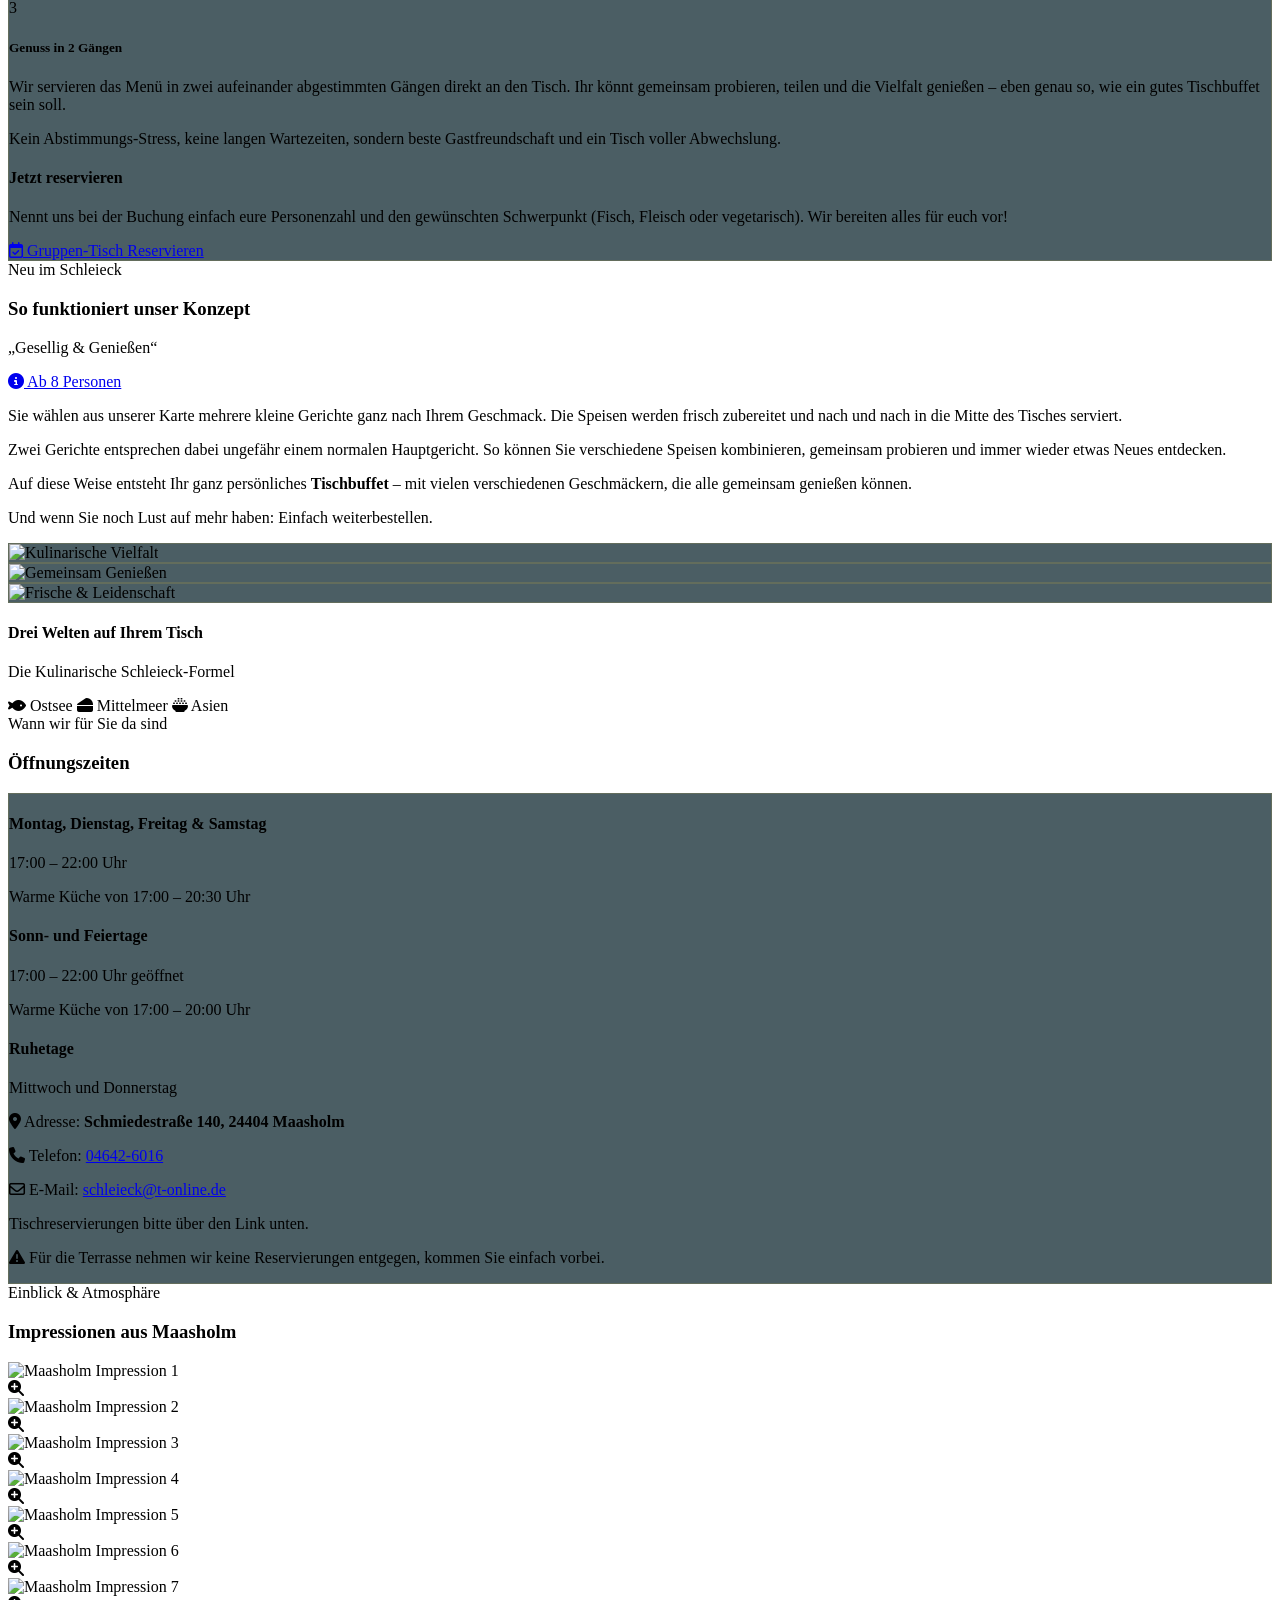
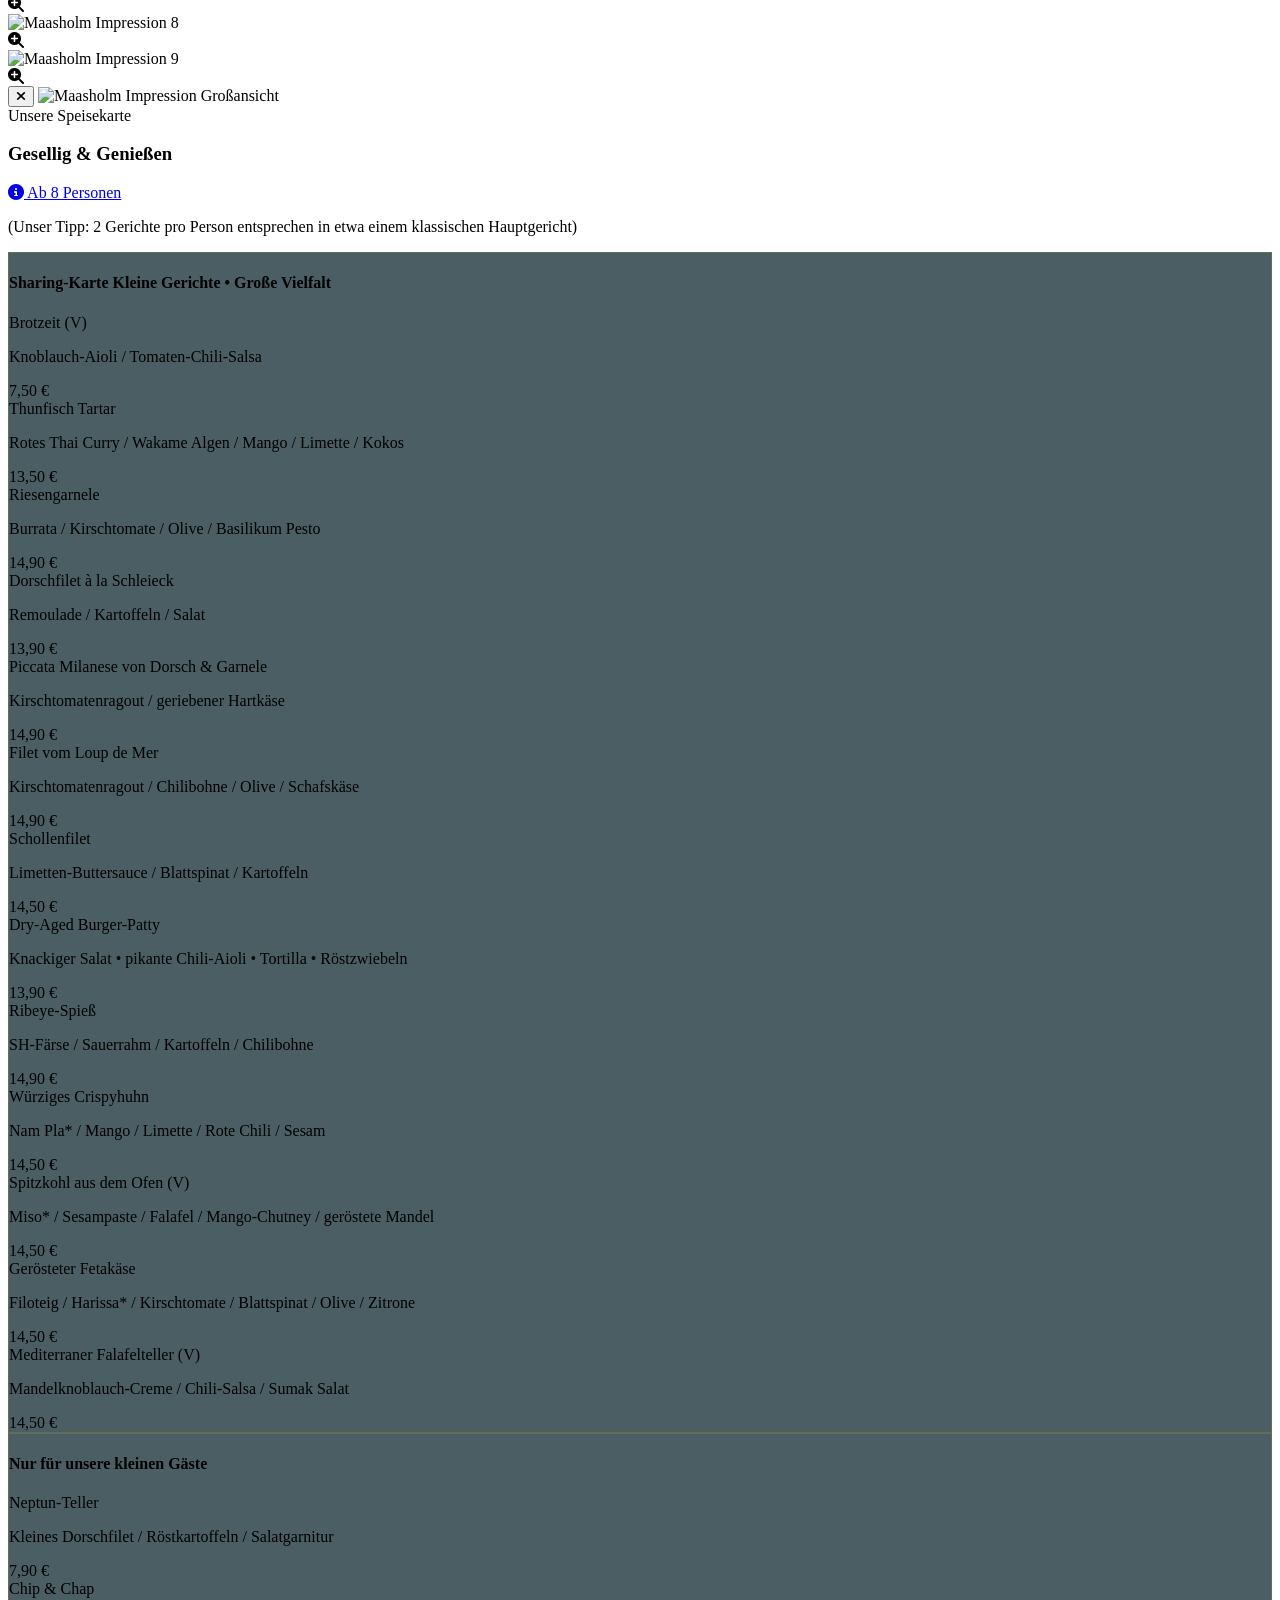
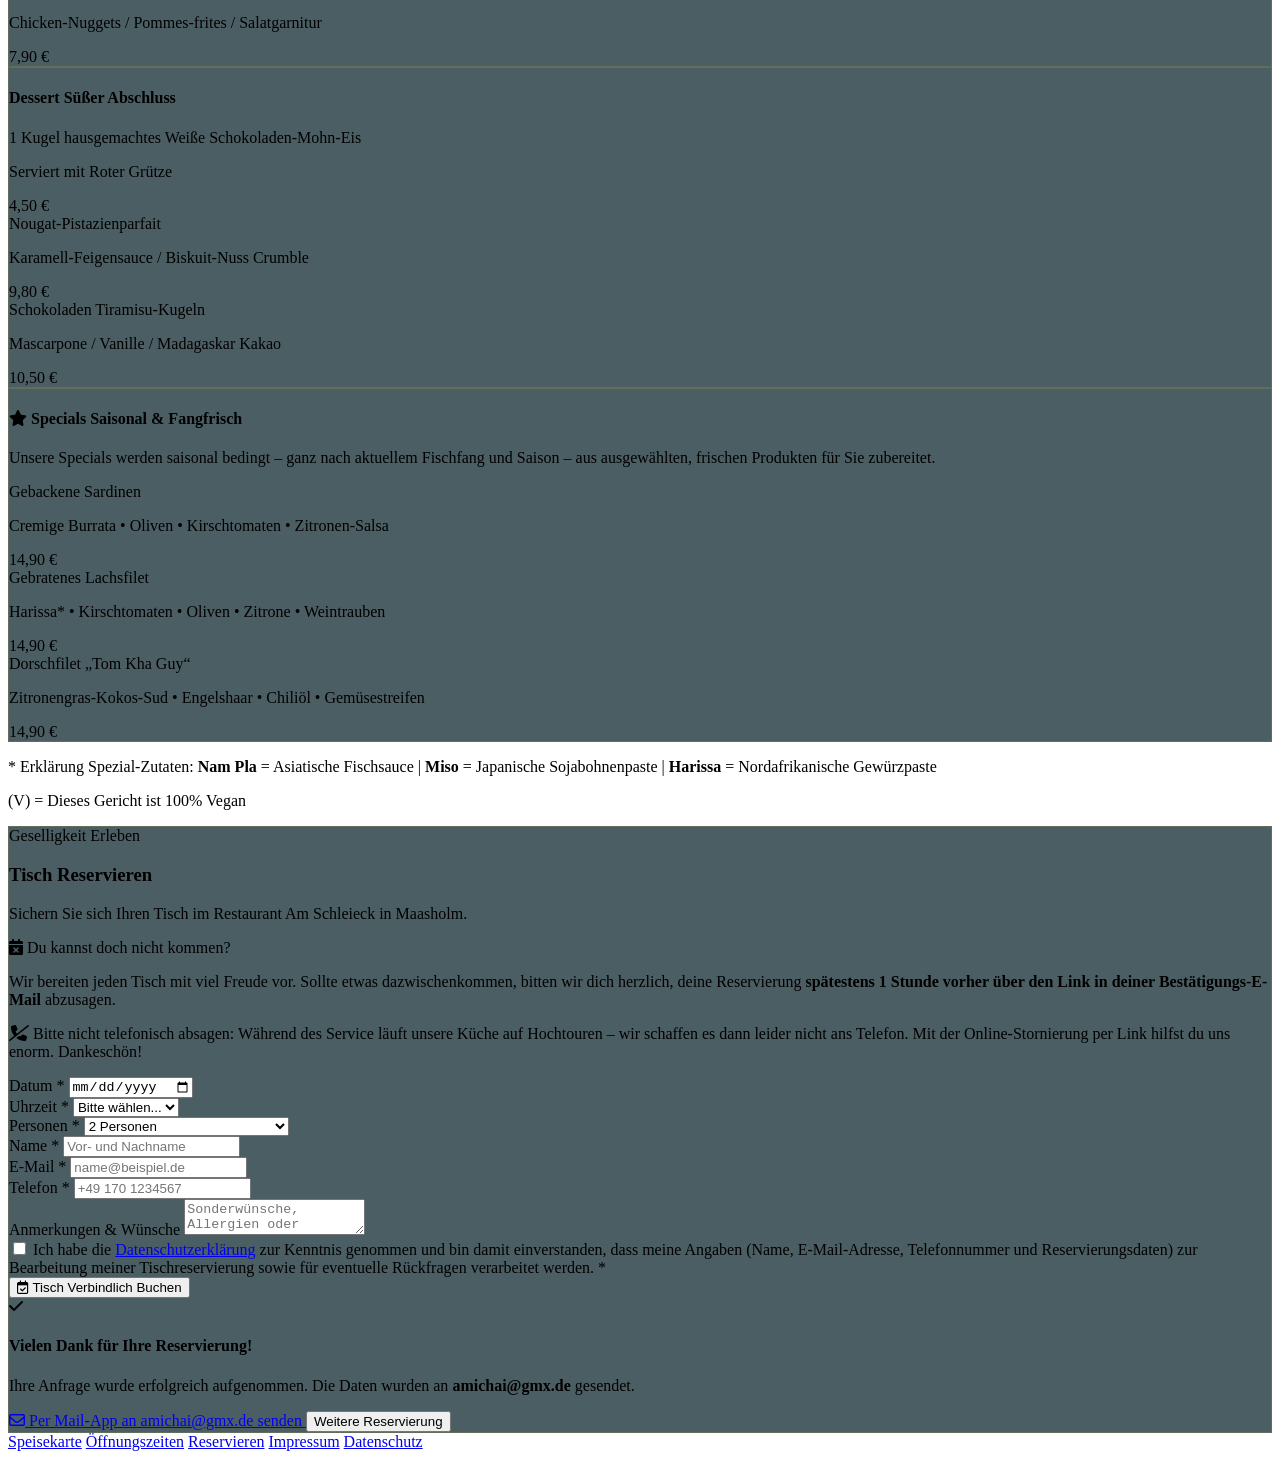
==== commit d96f2eed: "feat: add GDPR compliance to reservation form - Add required privacy policy checkbox to the reservat" ====
--- a/index.html
+++ b/index.html
@@ -903,6 +903,15 @@
                         <textarea id="resNotes" rows="2" placeholder="Sonderwünsche, Allergien oder Schwerpunkt bei ab 8 Personen (Fisch / Fleisch / Vegetarisch)..." class="w-full bg-schlei-800 border border-gold-500/20 rounded-lg p-2.5 text-sm text-white focus:outline-none focus:border-gold-400"></textarea>
                     </div>
 
+                    <div class="bg-schlei-800/70 border border-white/10 rounded-lg p-3.5 text-xs text-slate-300 leading-relaxed">
+                        <label class="flex items-start gap-2.5 cursor-pointer">
+                            <input id="resPrivacy" type="checkbox" required class="mt-0.5 accent-gold-500 rounded cursor-pointer shrink-0">
+                            <span>
+                                Ich habe die <a href="impressum.html#datenschutz" class="text-gold-400 underline hover:text-gold-300">Datenschutzerklärung</a> zur Kenntnis genommen und bin damit einverstanden, dass meine Angaben (Name, E-Mail-Adresse, Telefonnummer und Reservierungsdaten) zur Bearbeitung meiner Tischreservierung sowie für eventuelle Rückfragen verarbeitet werden. *
+                            </span>
+                        </label>
+                    </div>
+
                     <div class="text-center pt-3">
                         <button id="resSubmitBtn" type="submit" class="w-full sm:w-auto bg-gold-500 hover:bg-gold-400 text-schlei-900 font-bold px-8 py-3.5 rounded-lg text-xs uppercase tracking-widest transition shadow-xl">
                             <i class="fa-regular fa-calendar-check mr-2"></i> Tisch Verbindlich Buchen
@@ -940,6 +949,7 @@
                 <a href="#oeffnungszeiten" class="hover:text-gold-400 transition">Öffnungszeiten</a>
                 <a href="#reservierung" class="hover:text-gold-400 transition">Reservieren</a>
                 <a href="impressum.html" class="hover:text-gold-400 transition">Impressum</a>
+                <a href="impressum.html#datenschutz" class="hover:text-gold-400 transition">Datenschutz</a>
             </div>
         </div>
     </footer>
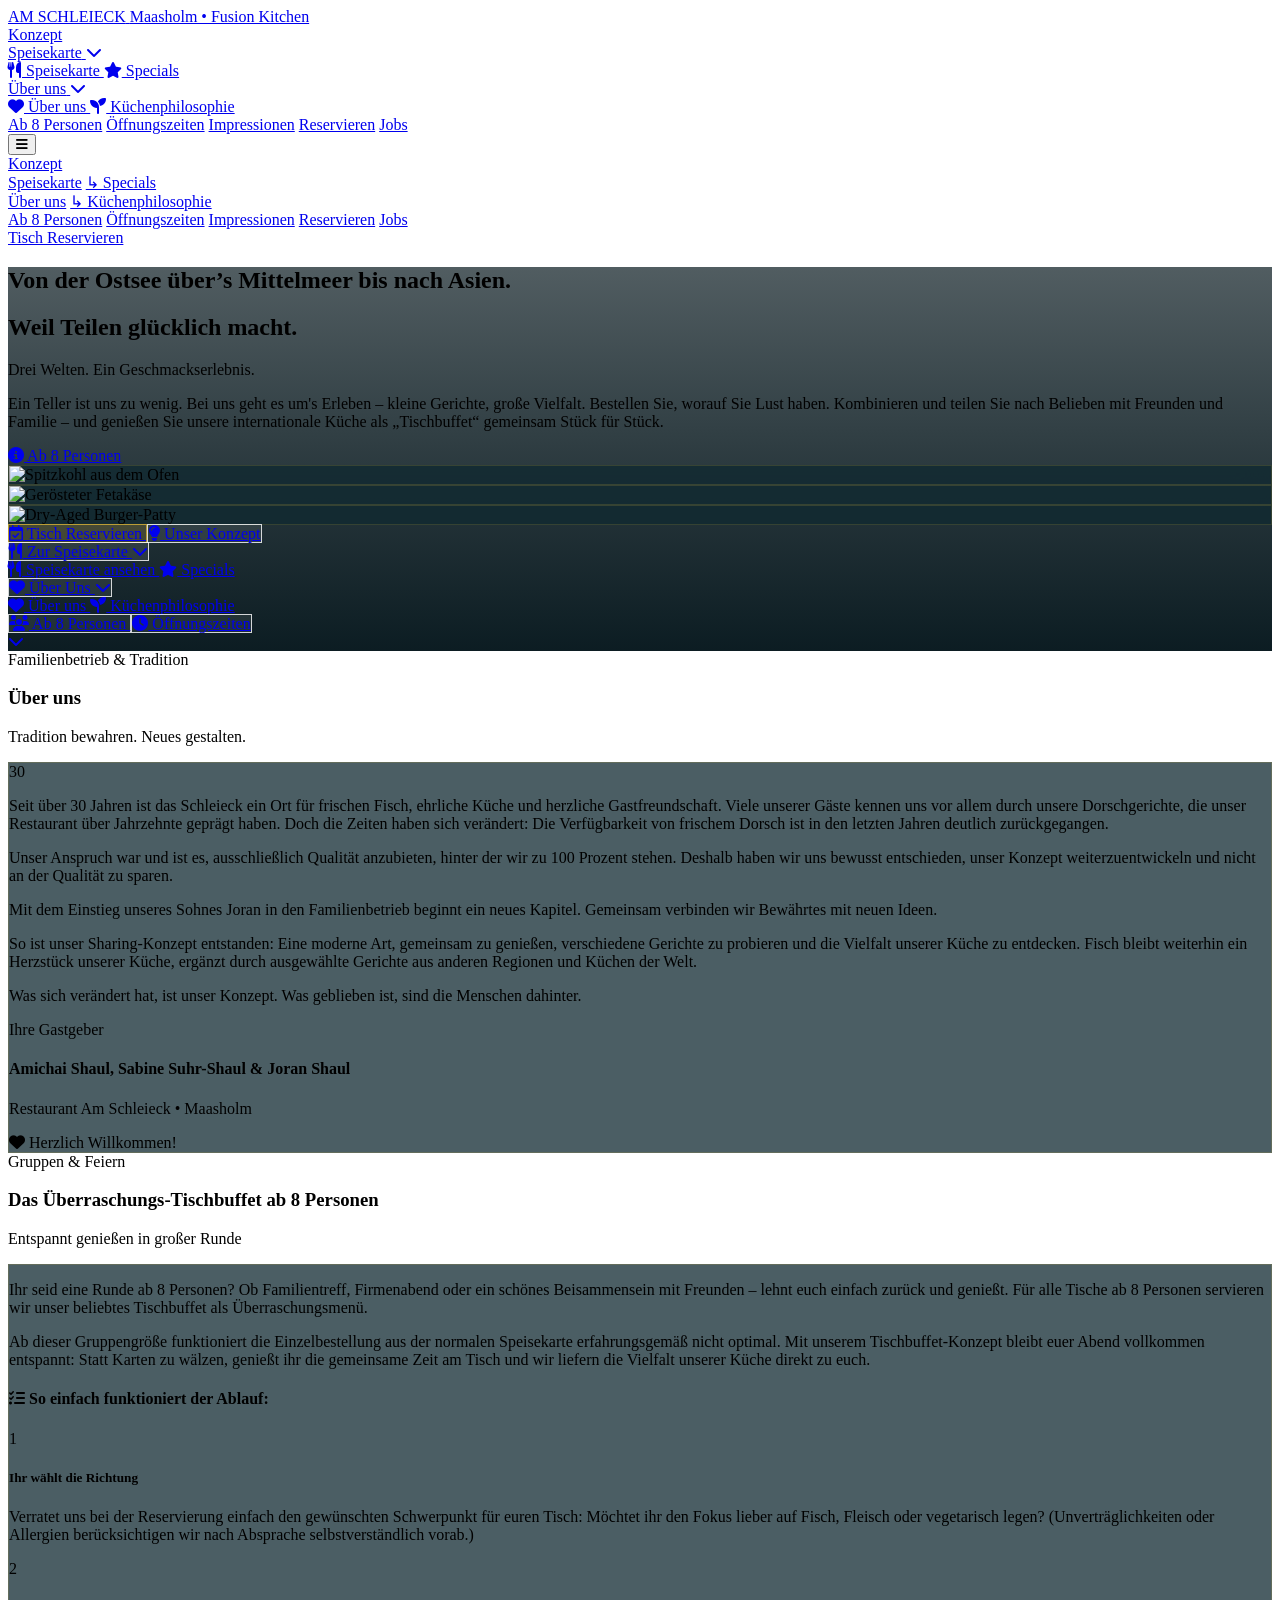
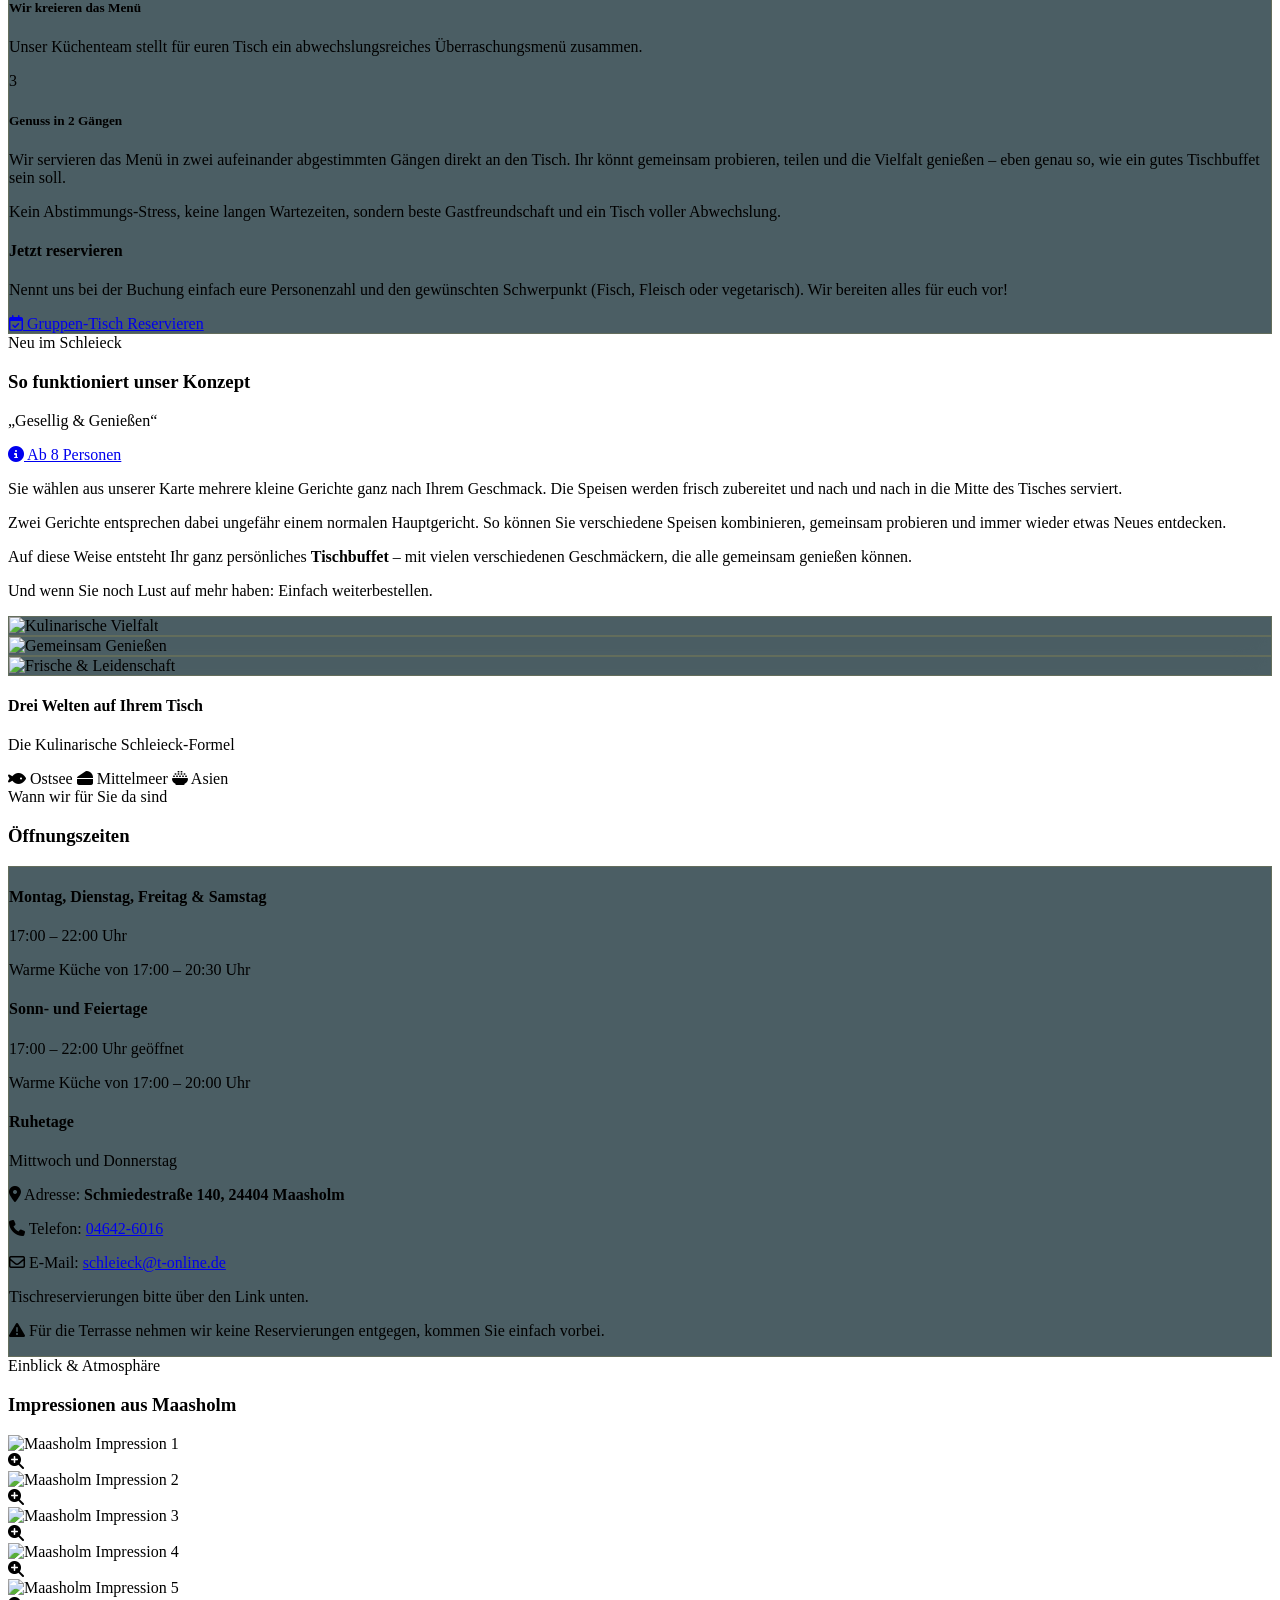
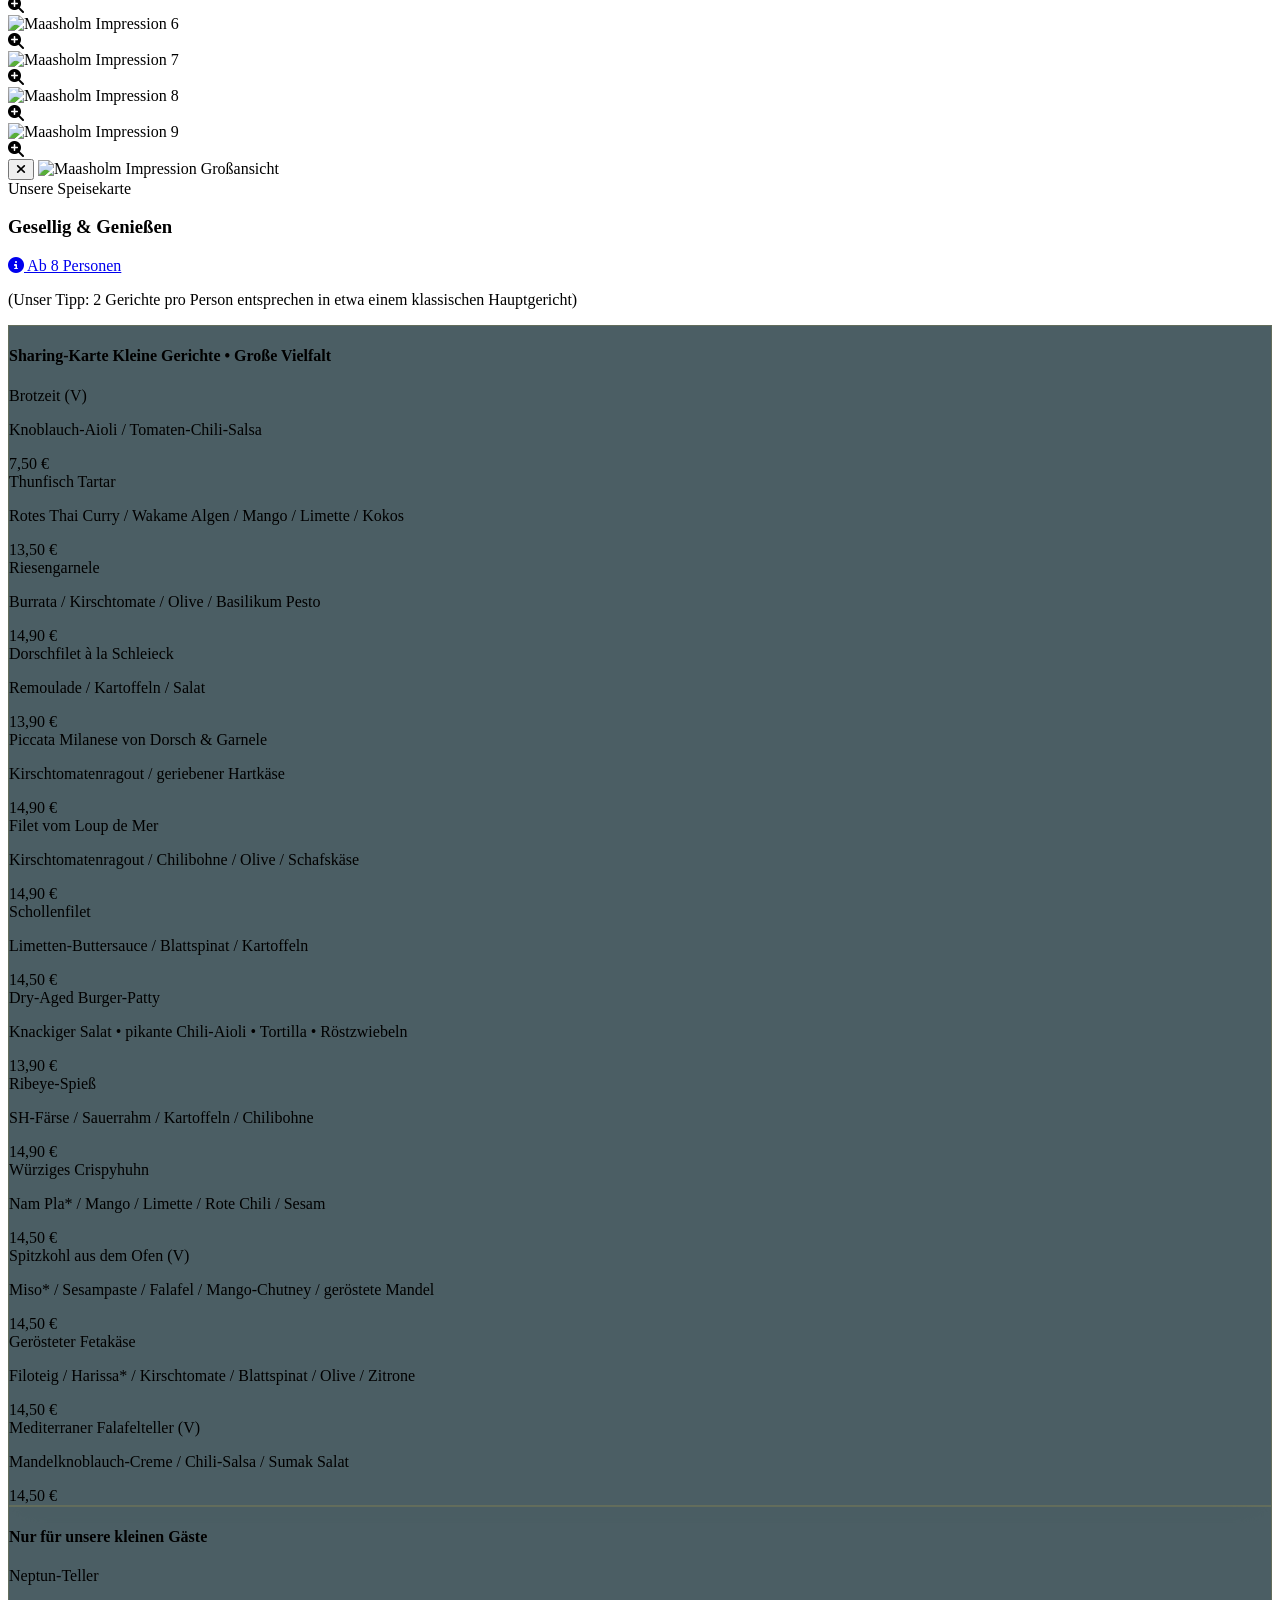
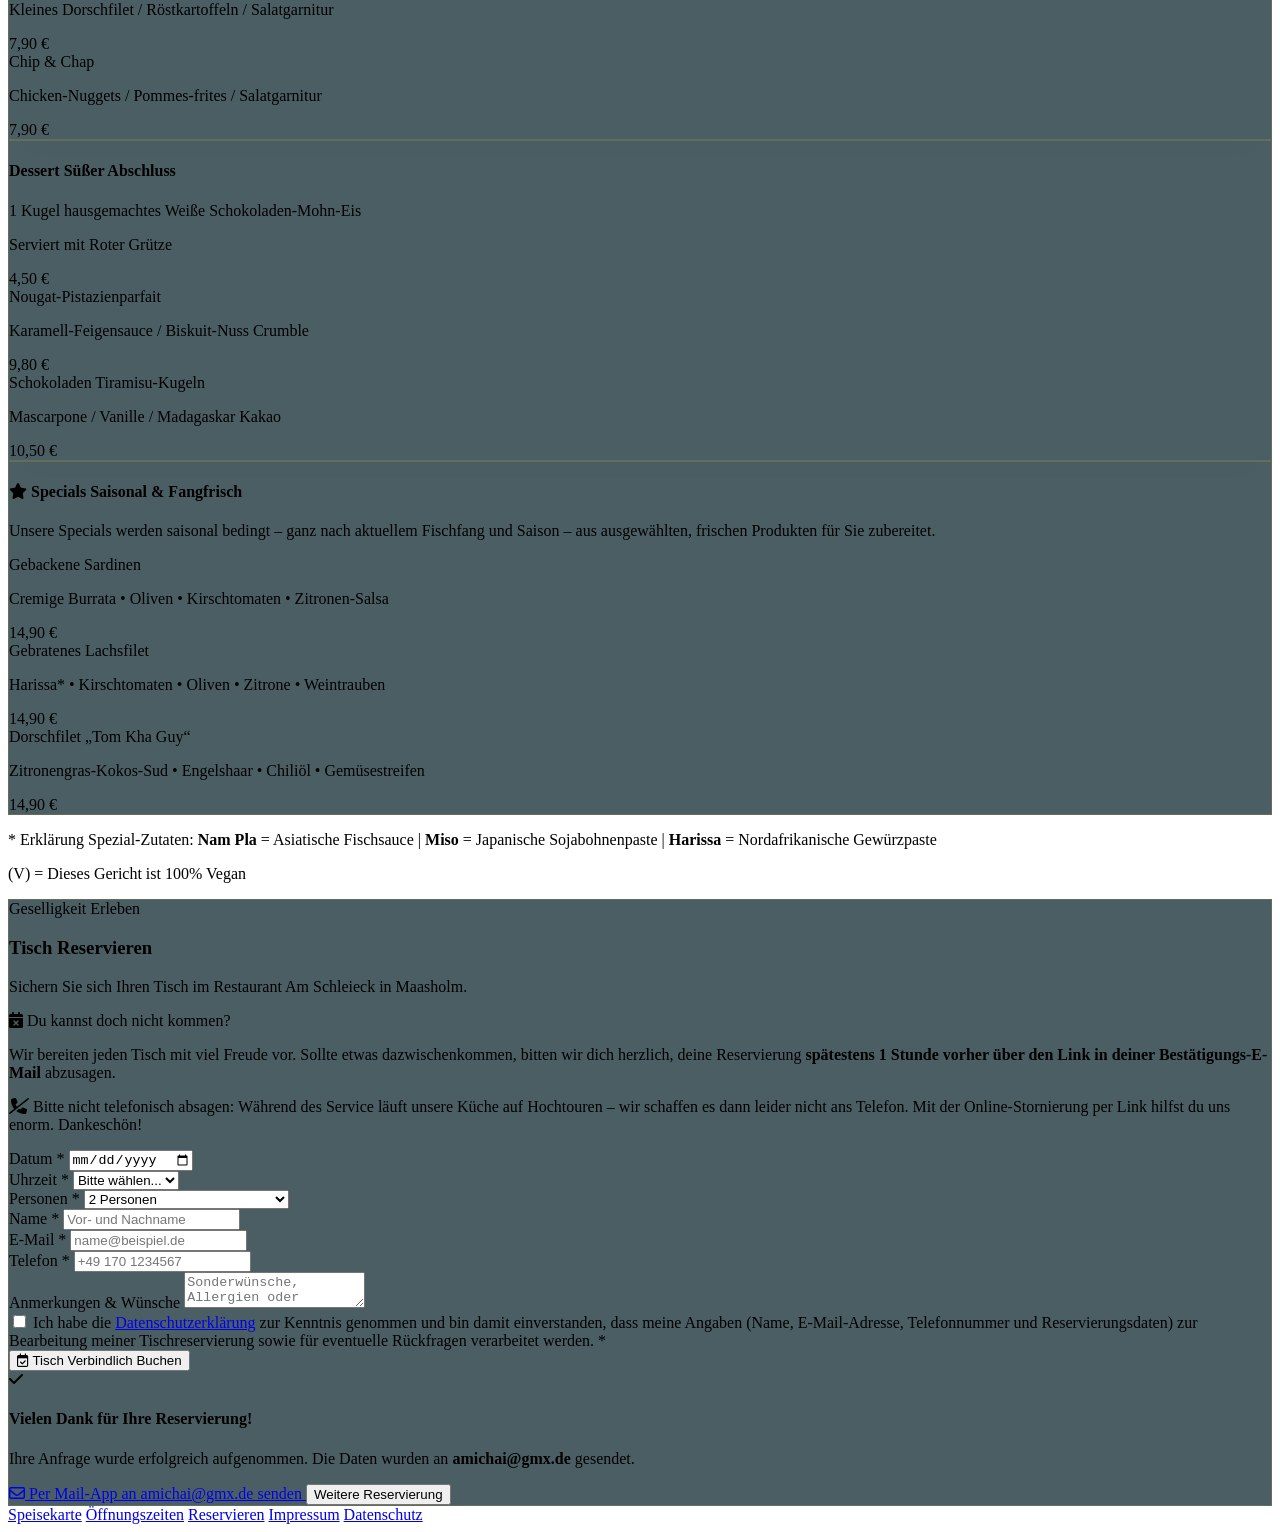
==== commit d74406db: "refactor: simplify mobile menu markup across pages" ====
--- a/index.html
+++ b/index.html
@@ -132,18 +132,26 @@
         </div>
 
         <!-- Mobile Menu Dropdown -->
-        <div id="mobileMenu" class="hidden md:hidden bg-schlei-800 border-b border-white/10 px-4 pt-3 pb-6 space-y-3 text-center">
-            <a href="#konzept" onclick="toggleMobileMenu()" class="block py-2 text-slate-200 hover:text-gold-400">Konzept</a>
-            <a href="#speisekarte" onclick="toggleMobileMenu()" class="block py-2 text-slate-200 hover:text-gold-400">Speisekarte</a>
-            <a href="#specials" onclick="toggleMobileMenu()" class="block py-1.5 text-sm text-gold-400 hover:text-gold-300">↳ Specials</a>
-            <a href="#ueber-uns" onclick="toggleMobileMenu()" class="block py-2 text-slate-200 hover:text-gold-400">Über uns</a>
-            <a href="kuechenphilosophie.html" onclick="toggleMobileMenu()" class="block py-1.5 text-sm text-gold-400 hover:text-gold-300">↳ Küchenphilosophie</a>
-            <a href="#ab-8-personen" onclick="toggleMobileMenu()" class="block py-2 text-slate-200 hover:text-gold-400">Ab 8 Personen</a>
-            <a href="#oeffnungszeiten" onclick="toggleMobileMenu()" class="block py-2 text-slate-200 hover:text-gold-400">Öffnungszeiten</a>
-            <a href="#impressionen" onclick="toggleMobileMenu()" class="block py-2 text-slate-200 hover:text-gold-400">Impressionen</a>
-            <a href="#reservierung" onclick="toggleMobileMenu()" class="block py-2 text-slate-200 hover:text-gold-400">Reservieren</a>
-            <a href="jobs.html" onclick="toggleMobileMenu()" class="block py-2 text-slate-200 hover:text-gold-400">Jobs</a>
-            <a href="#reservierung" onclick="toggleMobileMenu()" class="inline-block mt-2 bg-gold-500 text-schlei-900 text-xs uppercase font-bold px-6 py-3 rounded">Tisch Reservieren</a>
+        <div id="mobileMenu" class="hidden md:hidden bg-schlei-800/95 backdrop-blur-md border-b border-white/15 text-center max-h-[calc(100dvh-5rem)] overflow-y-auto shadow-2xl">
+            <div class="divide-y divide-white/10">
+                <a href="#konzept" onclick="toggleMobileMenu()" class="block py-3.5 px-6 font-serif text-[22px] font-semibold tracking-wide text-slate-100 hover:text-gold-400 active:bg-schlei-700/50 transition">Konzept</a>
+                <div>
+                    <a href="#speisekarte" onclick="toggleMobileMenu()" class="block pt-3.5 pb-1.5 px-6 font-serif text-[22px] font-semibold tracking-wide text-slate-100 hover:text-gold-400 active:bg-schlei-700/50 transition">Speisekarte</a>
+                    <a href="#specials" onclick="toggleMobileMenu()" class="block pt-1 pb-3.5 px-6 font-serif text-base font-medium text-gold-400 hover:text-gold-300 transition">↳ Specials</a>
+                </div>
+                <div>
+                    <a href="#ueber-uns" onclick="toggleMobileMenu()" class="block pt-3.5 pb-1.5 px-6 font-serif text-[22px] font-semibold tracking-wide text-slate-100 hover:text-gold-400 active:bg-schlei-700/50 transition">Über uns</a>
+                    <a href="kuechenphilosophie.html" onclick="toggleMobileMenu()" class="block pt-1 pb-3.5 px-6 font-serif text-base font-medium text-gold-400 hover:text-gold-300 transition">↳ Küchenphilosophie</a>
+                </div>
+                <a href="#ab-8-personen" onclick="toggleMobileMenu()" class="block py-3.5 px-6 font-serif text-[22px] font-semibold tracking-wide text-slate-100 hover:text-gold-400 active:bg-schlei-700/50 transition">Ab 8 Personen</a>
+                <a href="#oeffnungszeiten" onclick="toggleMobileMenu()" class="block py-3.5 px-6 font-serif text-[22px] font-semibold tracking-wide text-slate-100 hover:text-gold-400 active:bg-schlei-700/50 transition">Öffnungszeiten</a>
+                <a href="#impressionen" onclick="toggleMobileMenu()" class="block py-3.5 px-6 font-serif text-[22px] font-semibold tracking-wide text-slate-100 hover:text-gold-400 active:bg-schlei-700/50 transition">Impressionen</a>
+                <a href="#reservierung" onclick="toggleMobileMenu()" class="block py-3.5 px-6 font-serif text-[22px] font-semibold tracking-wide text-slate-100 hover:text-gold-400 active:bg-schlei-700/50 transition">Reservieren</a>
+                <a href="jobs.html" onclick="toggleMobileMenu()" class="block py-3.5 px-6 font-serif text-[22px] font-semibold tracking-wide text-slate-100 hover:text-gold-400 active:bg-schlei-700/50 transition">Jobs</a>
+            </div>
+            <div class="px-5 py-5 border-t border-white/10">
+                <a href="#reservierung" onclick="toggleMobileMenu()" class="block w-full bg-gold-500 hover:bg-gold-400 text-schlei-900 text-sm uppercase tracking-widest font-bold px-6 py-4 rounded-lg shadow-lg transition">Tisch Reservieren</a>
+            </div>
         </div>
     </header>
 
@@ -957,7 +965,13 @@
     <script>
         function toggleMobileMenu() {
             const menu = document.getElementById('mobileMenu');
+            const btnIcon = document.querySelector('#mobileMenuBtn i');
             menu.classList.toggle('hidden');
+            if (btnIcon) {
+                const isOpen = !menu.classList.contains('hidden');
+                btnIcon.classList.toggle('fa-bars', !isOpen);
+                btnIcon.classList.toggle('fa-xmark', isOpen);
+            }
         }
 
         function openImageModal(src) {
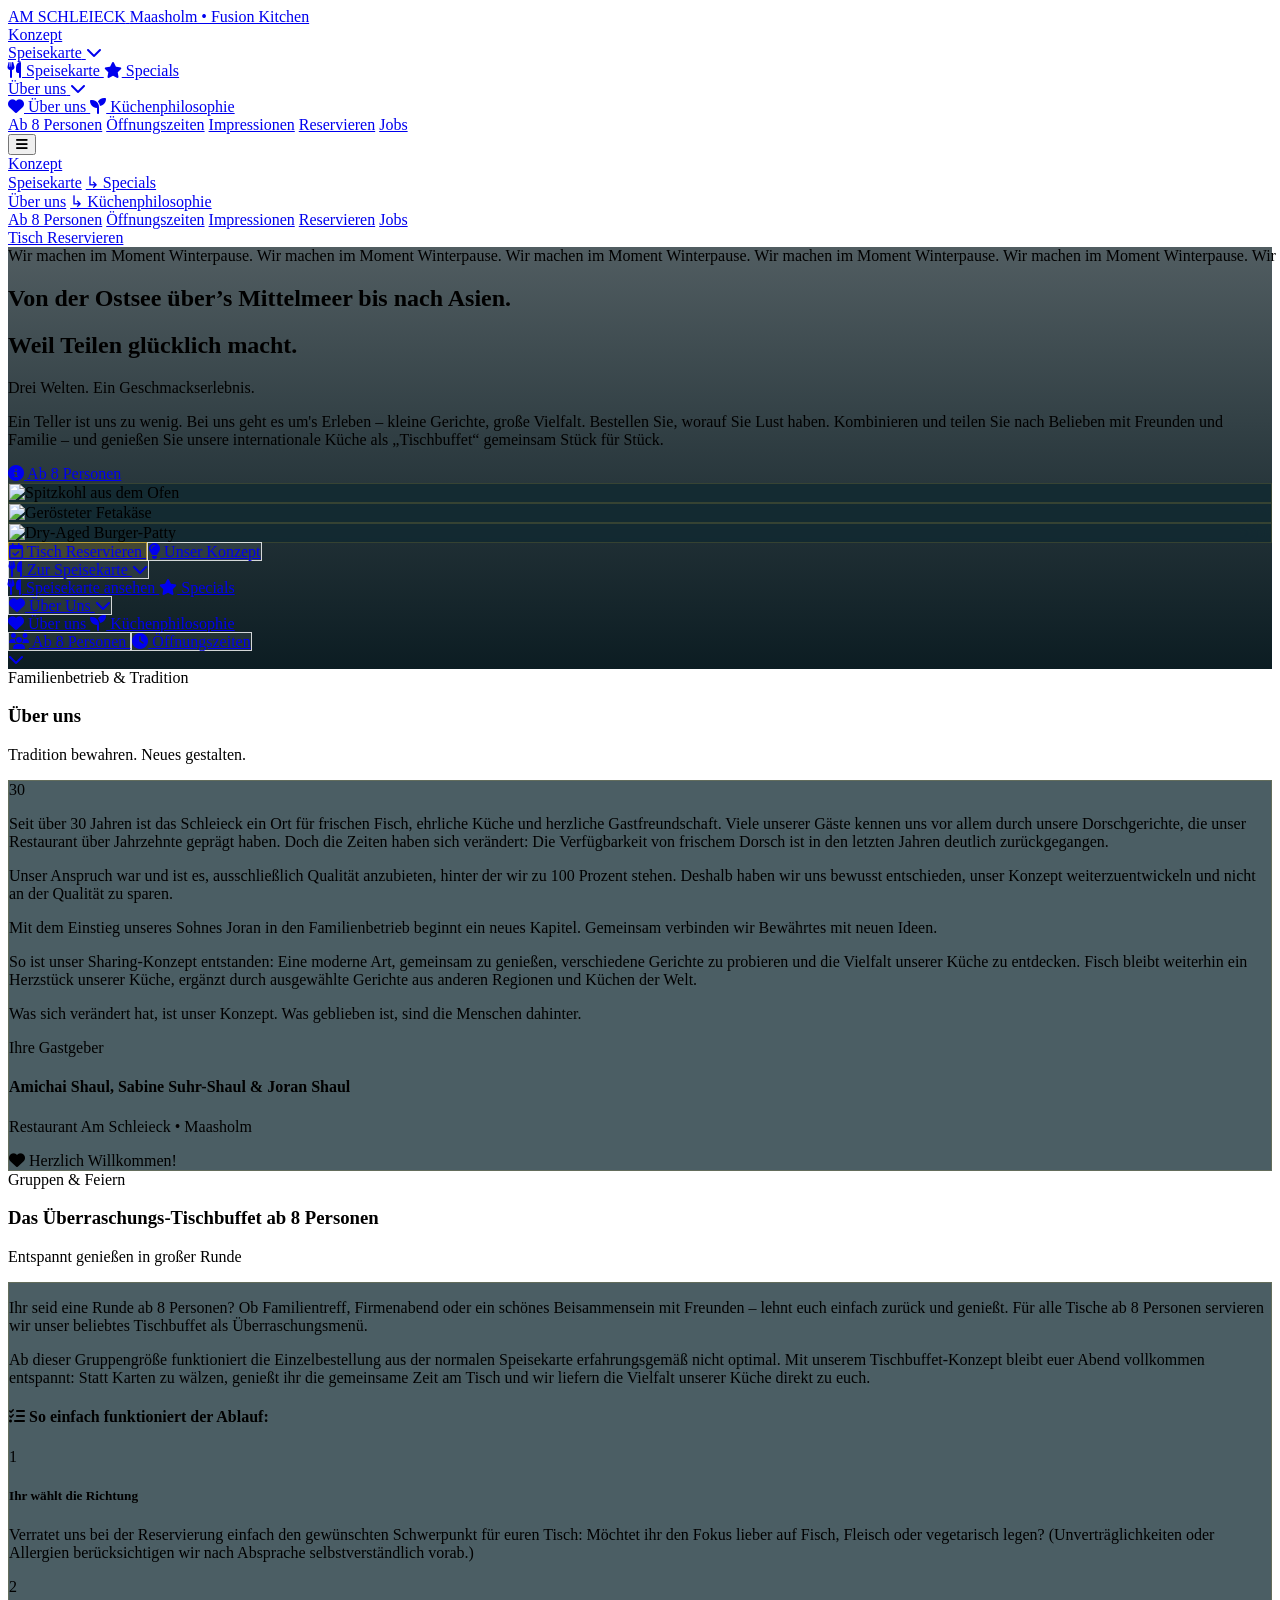
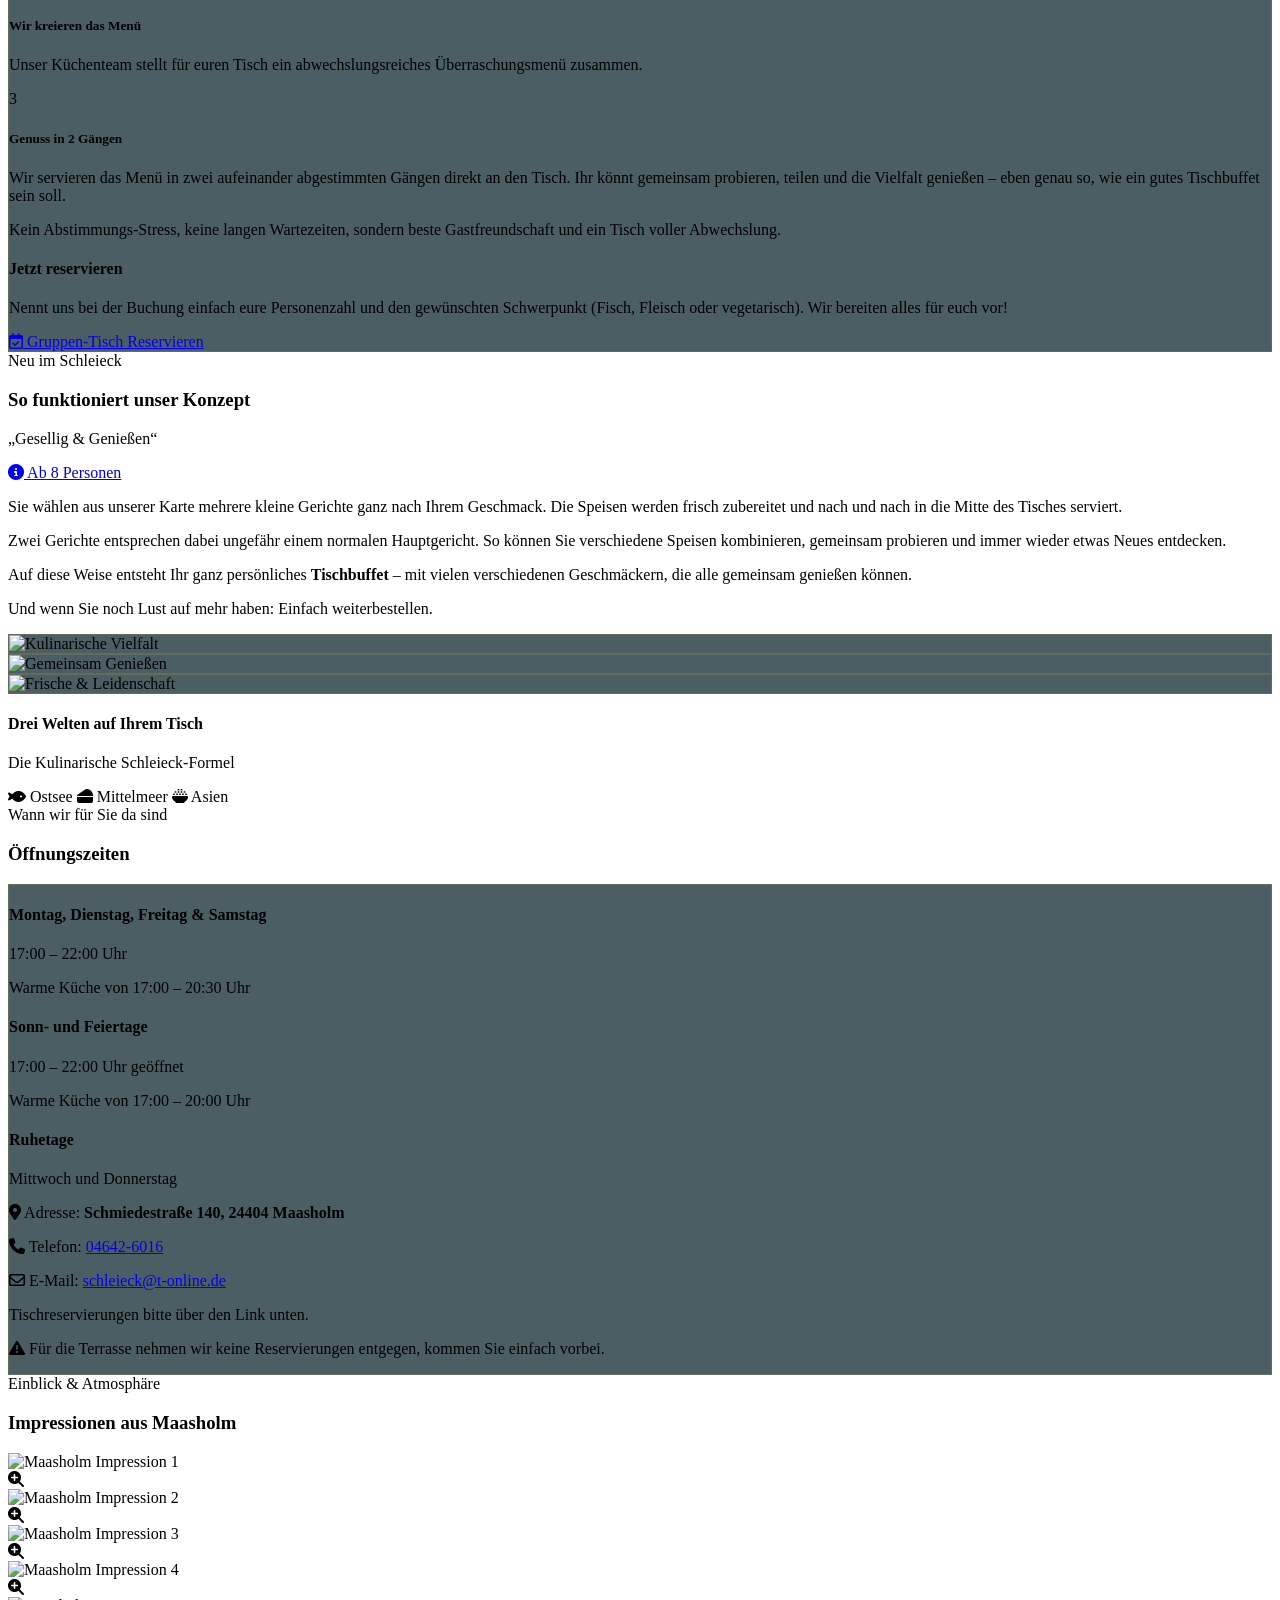
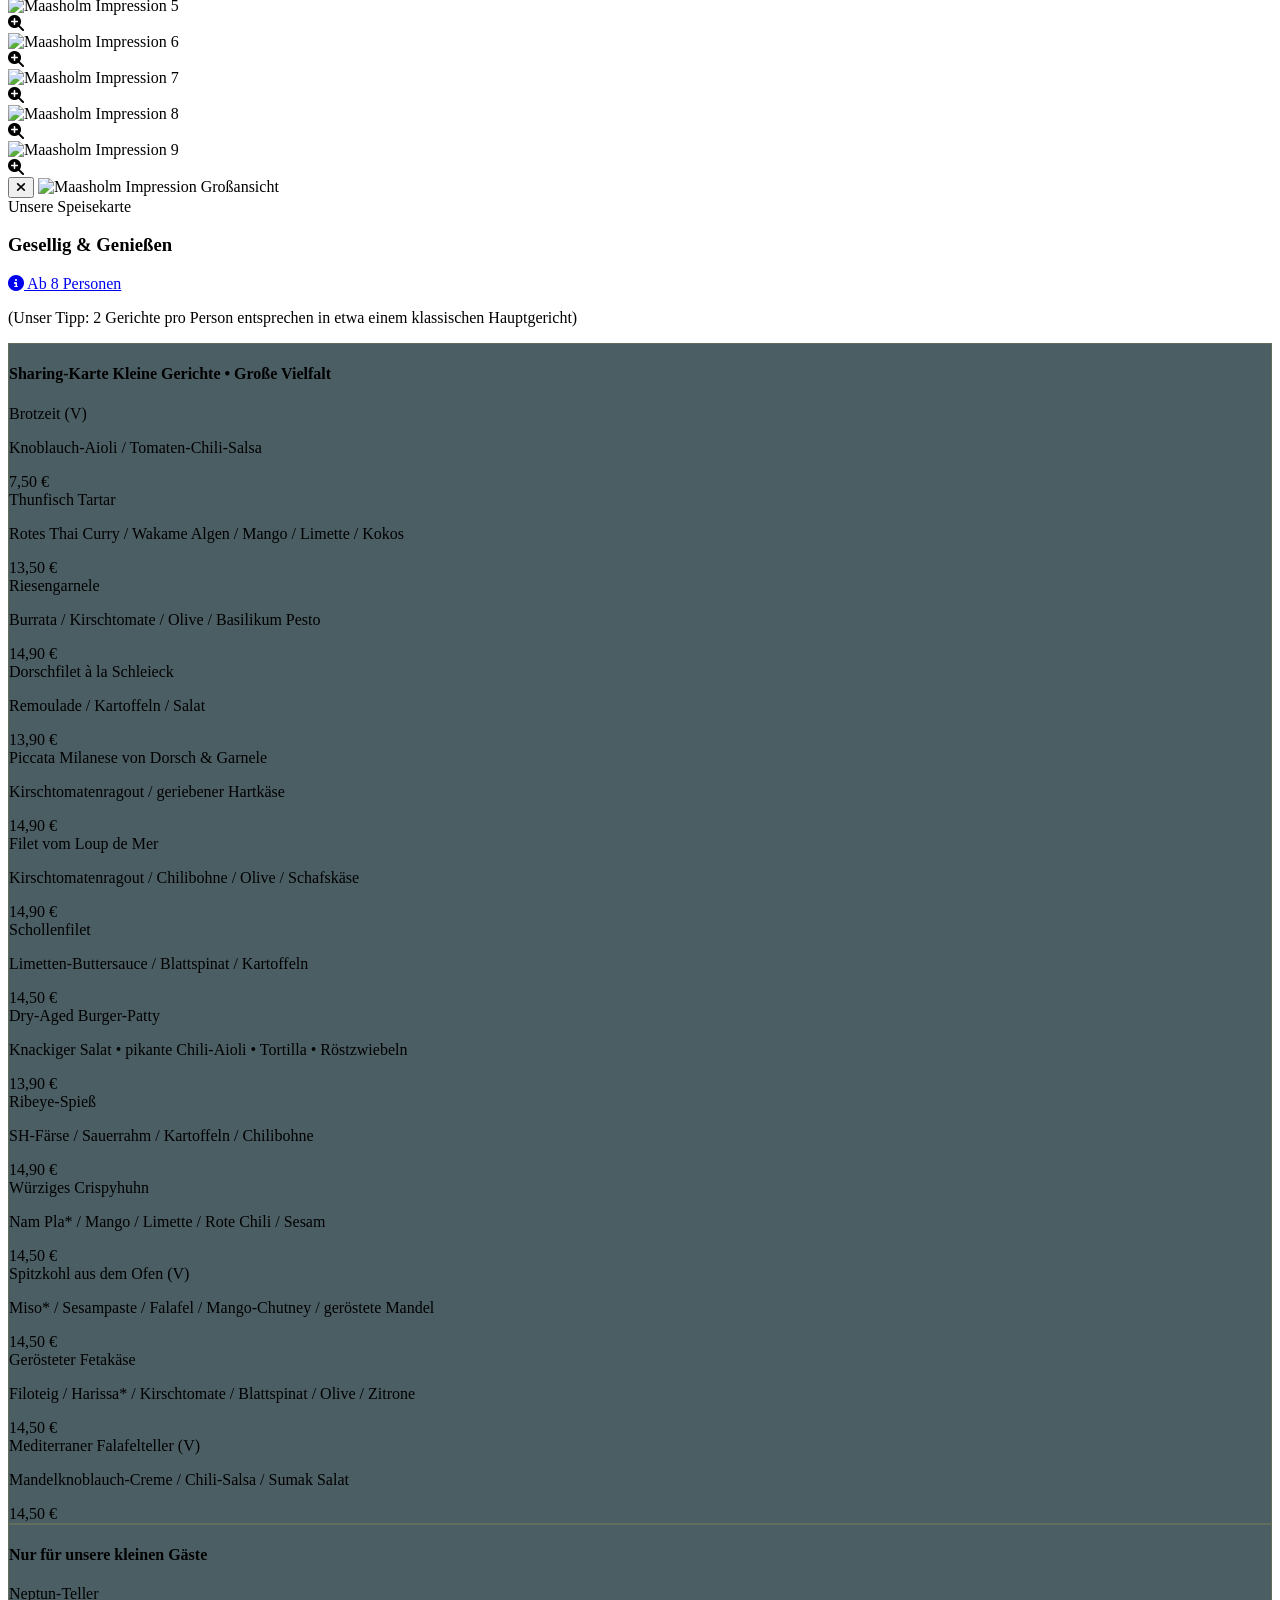
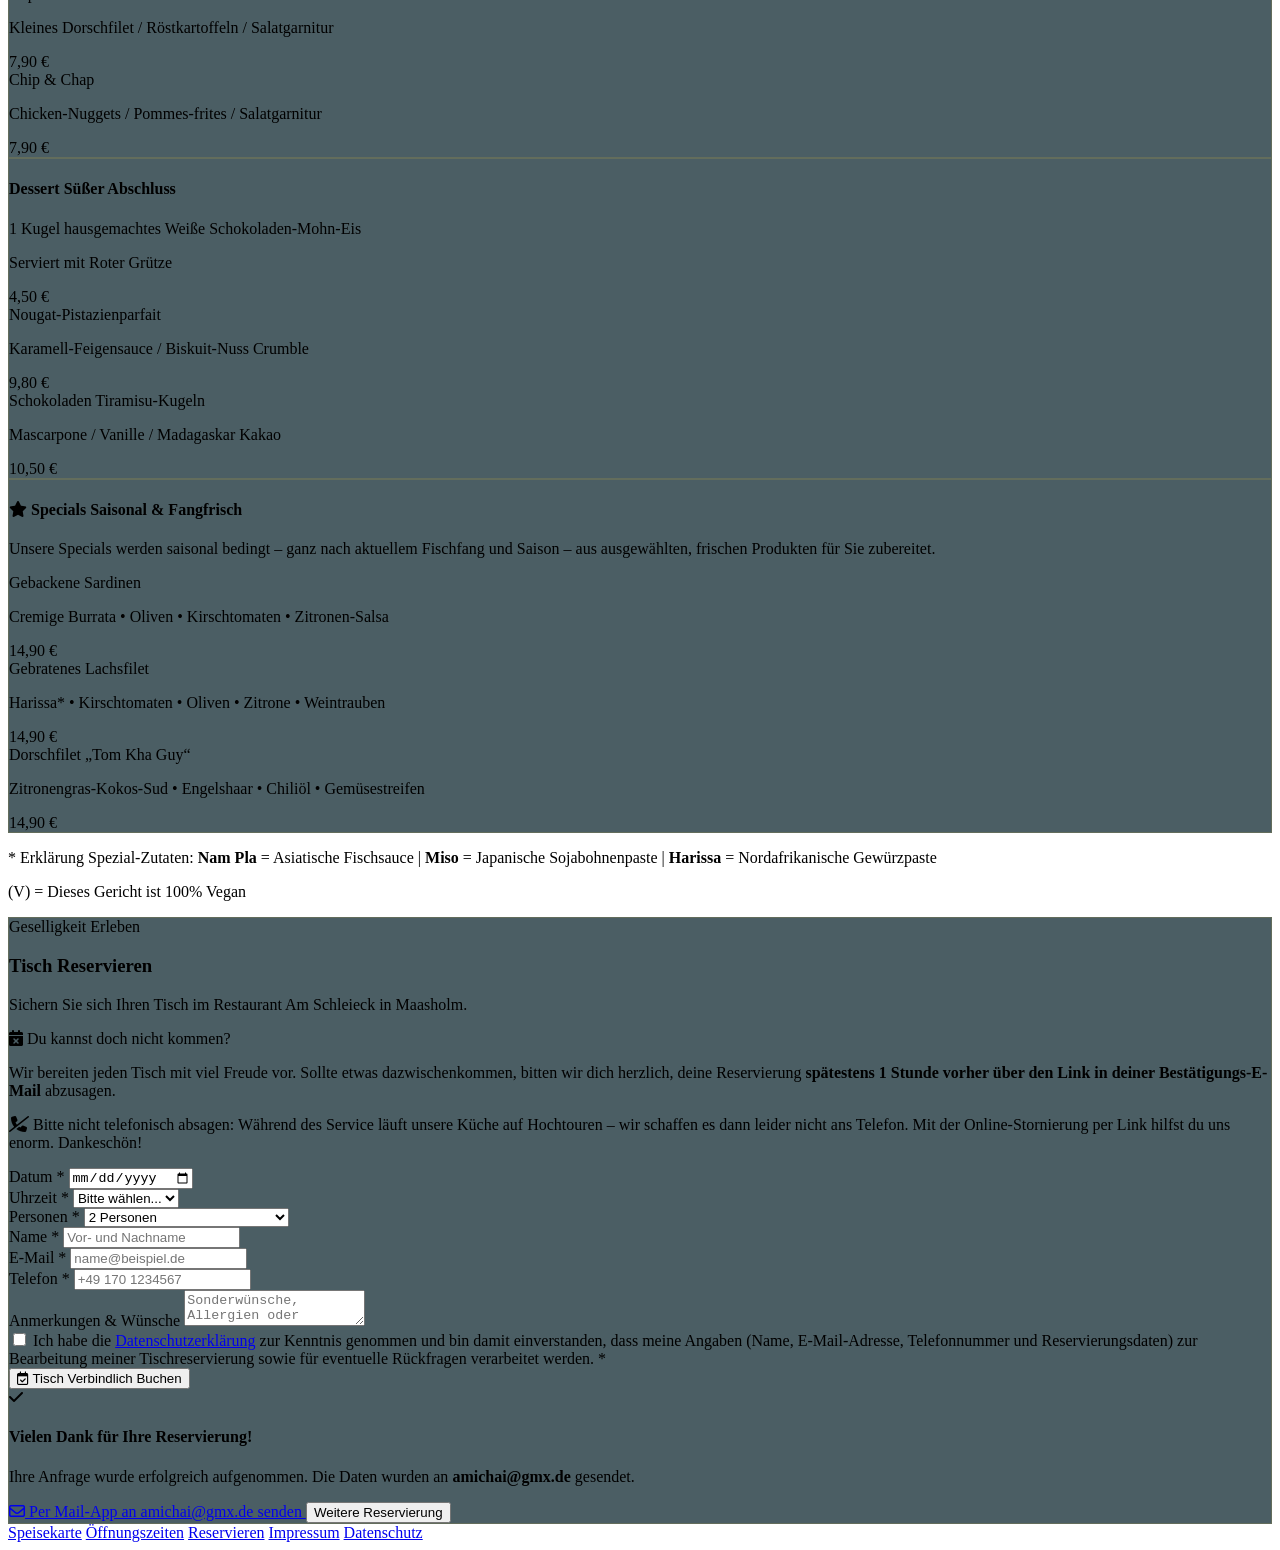
==== commit 0ecbe7a7: "feat: add winter break marquee banner Introduce a scrolling notification banner to inform guests abo" ====
--- a/index.html
+++ b/index.html
@@ -67,6 +67,23 @@
             backdrop-filter: blur(16px);
             border: 1px solid rgba(212, 175, 55, 0.18);
         }
+        @keyframes winterpause-marquee {
+            0% {
+                transform: translateX(0);
+            }
+            100% {
+                transform: translateX(-50%);
+            }
+        }
+        .winterpause-track {
+            display: flex;
+            width: max-content;
+            animation: winterpause-marquee 32s linear infinite;
+            will-change: transform;
+        }
+        .winterpause-banner:hover .winterpause-track {
+            animation-play-state: paused;
+        }
     </style>
 </head>
 <body class="bg-schlei-900 text-slate-100 font-sans selection:bg-gold-500 selection:text-schlei-900">
@@ -155,8 +172,30 @@
         </div>
     </header>
 
-    <section class="relative min-h-screen flex flex-col justify-center items-center hero-bg pt-28 pb-16">
-        <div class="relative max-w-7xl mx-auto px-4 text-center z-10 my-auto">
+    <section class="relative min-h-screen flex flex-col justify-center items-center hero-bg pt-20 pb-16">
+        <!-- Winterpause Laufband (bei Wiedereröffnung einfach entfernen) -->
+        <div class="winterpause-banner w-full overflow-hidden bg-gold-500/15 border-y border-gold-400/50 backdrop-blur-sm py-2.5 z-10">
+            <div class="winterpause-track">
+                <div class="flex items-center shrink-0">
+                    <span class="inline-flex items-center gap-3 px-6 text-xs sm:text-sm font-semibold uppercase tracking-[0.18em] text-gold-400 whitespace-nowrap"><span class="w-1.5 h-1.5 rounded-full bg-gold-400"></span>Wir machen im Moment Winterpause.</span>
+                    <span class="inline-flex items-center gap-3 px-6 text-xs sm:text-sm font-semibold uppercase tracking-[0.18em] text-gold-400 whitespace-nowrap"><span class="w-1.5 h-1.5 rounded-full bg-gold-400"></span>Wir machen im Moment Winterpause.</span>
+                    <span class="inline-flex items-center gap-3 px-6 text-xs sm:text-sm font-semibold uppercase tracking-[0.18em] text-gold-400 whitespace-nowrap"><span class="w-1.5 h-1.5 rounded-full bg-gold-400"></span>Wir machen im Moment Winterpause.</span>
+                    <span class="inline-flex items-center gap-3 px-6 text-xs sm:text-sm font-semibold uppercase tracking-[0.18em] text-gold-400 whitespace-nowrap"><span class="w-1.5 h-1.5 rounded-full bg-gold-400"></span>Wir machen im Moment Winterpause.</span>
+                    <span class="inline-flex items-center gap-3 px-6 text-xs sm:text-sm font-semibold uppercase tracking-[0.18em] text-gold-400 whitespace-nowrap"><span class="w-1.5 h-1.5 rounded-full bg-gold-400"></span>Wir machen im Moment Winterpause.</span>
+                    <span class="inline-flex items-center gap-3 px-6 text-xs sm:text-sm font-semibold uppercase tracking-[0.18em] text-gold-400 whitespace-nowrap"><span class="w-1.5 h-1.5 rounded-full bg-gold-400"></span>Wir machen im Moment Winterpause.</span>
+                </div>
+                <div class="flex items-center shrink-0" aria-hidden="true">
+                    <span class="inline-flex items-center gap-3 px-6 text-xs sm:text-sm font-semibold uppercase tracking-[0.18em] text-gold-400 whitespace-nowrap"><span class="w-1.5 h-1.5 rounded-full bg-gold-400"></span>Wir machen im Moment Winterpause.</span>
+                    <span class="inline-flex items-center gap-3 px-6 text-xs sm:text-sm font-semibold uppercase tracking-[0.18em] text-gold-400 whitespace-nowrap"><span class="w-1.5 h-1.5 rounded-full bg-gold-400"></span>Wir machen im Moment Winterpause.</span>
+                    <span class="inline-flex items-center gap-3 px-6 text-xs sm:text-sm font-semibold uppercase tracking-[0.18em] text-gold-400 whitespace-nowrap"><span class="w-1.5 h-1.5 rounded-full bg-gold-400"></span>Wir machen im Moment Winterpause.</span>
+                    <span class="inline-flex items-center gap-3 px-6 text-xs sm:text-sm font-semibold uppercase tracking-[0.18em] text-gold-400 whitespace-nowrap"><span class="w-1.5 h-1.5 rounded-full bg-gold-400"></span>Wir machen im Moment Winterpause.</span>
+                    <span class="inline-flex items-center gap-3 px-6 text-xs sm:text-sm font-semibold uppercase tracking-[0.18em] text-gold-400 whitespace-nowrap"><span class="w-1.5 h-1.5 rounded-full bg-gold-400"></span>Wir machen im Moment Winterpause.</span>
+                    <span class="inline-flex items-center gap-3 px-6 text-xs sm:text-sm font-semibold uppercase tracking-[0.18em] text-gold-400 whitespace-nowrap"><span class="w-1.5 h-1.5 rounded-full bg-gold-400"></span>Wir machen im Moment Winterpause.</span>
+                </div>
+            </div>
+        </div>
+
+        <div class="relative max-w-7xl mx-auto px-4 text-center z-10 my-auto pt-8 sm:pt-10">
             
             <!-- Main Motto line -->
             <h1 class="font-serif text-xl sm:text-3xl md:text-4xl lg:text-5xl font-bold tracking-tight text-white mb-4 leading-tight whitespace-normal md:whitespace-nowrap">
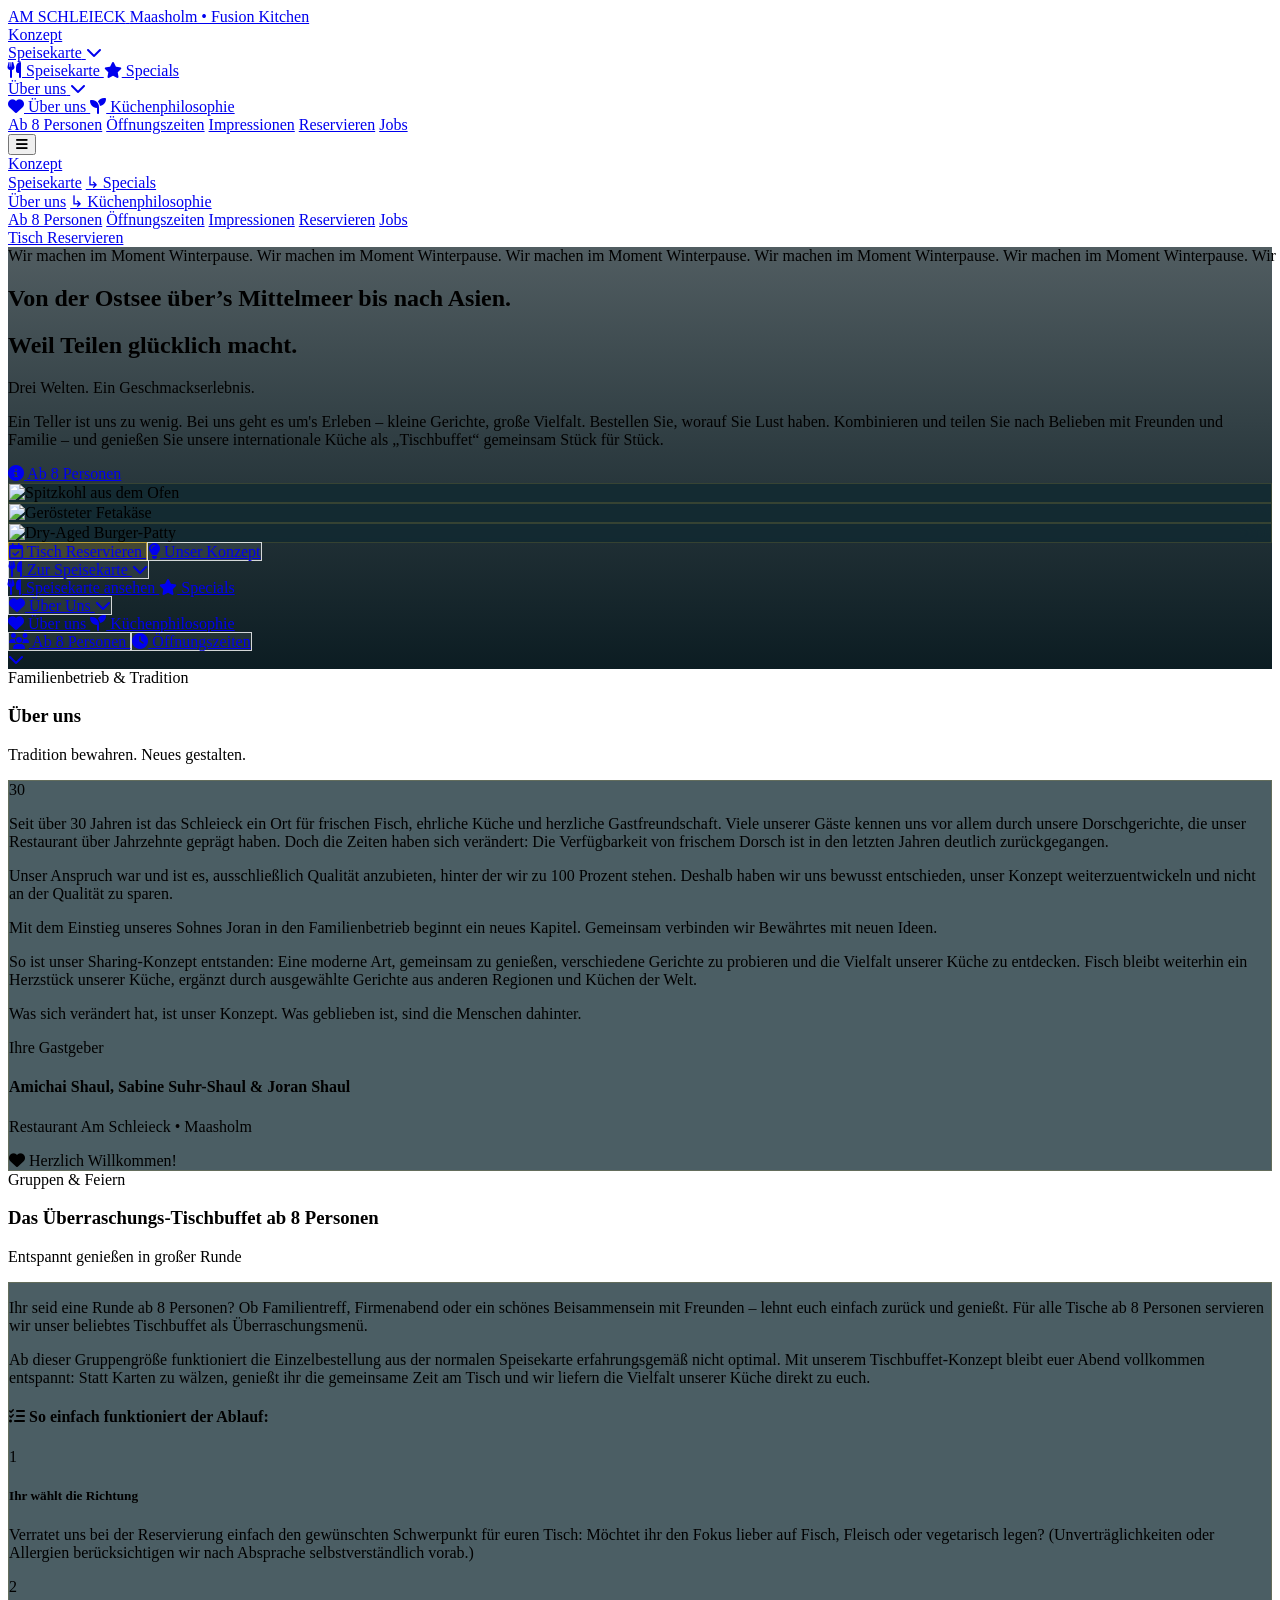
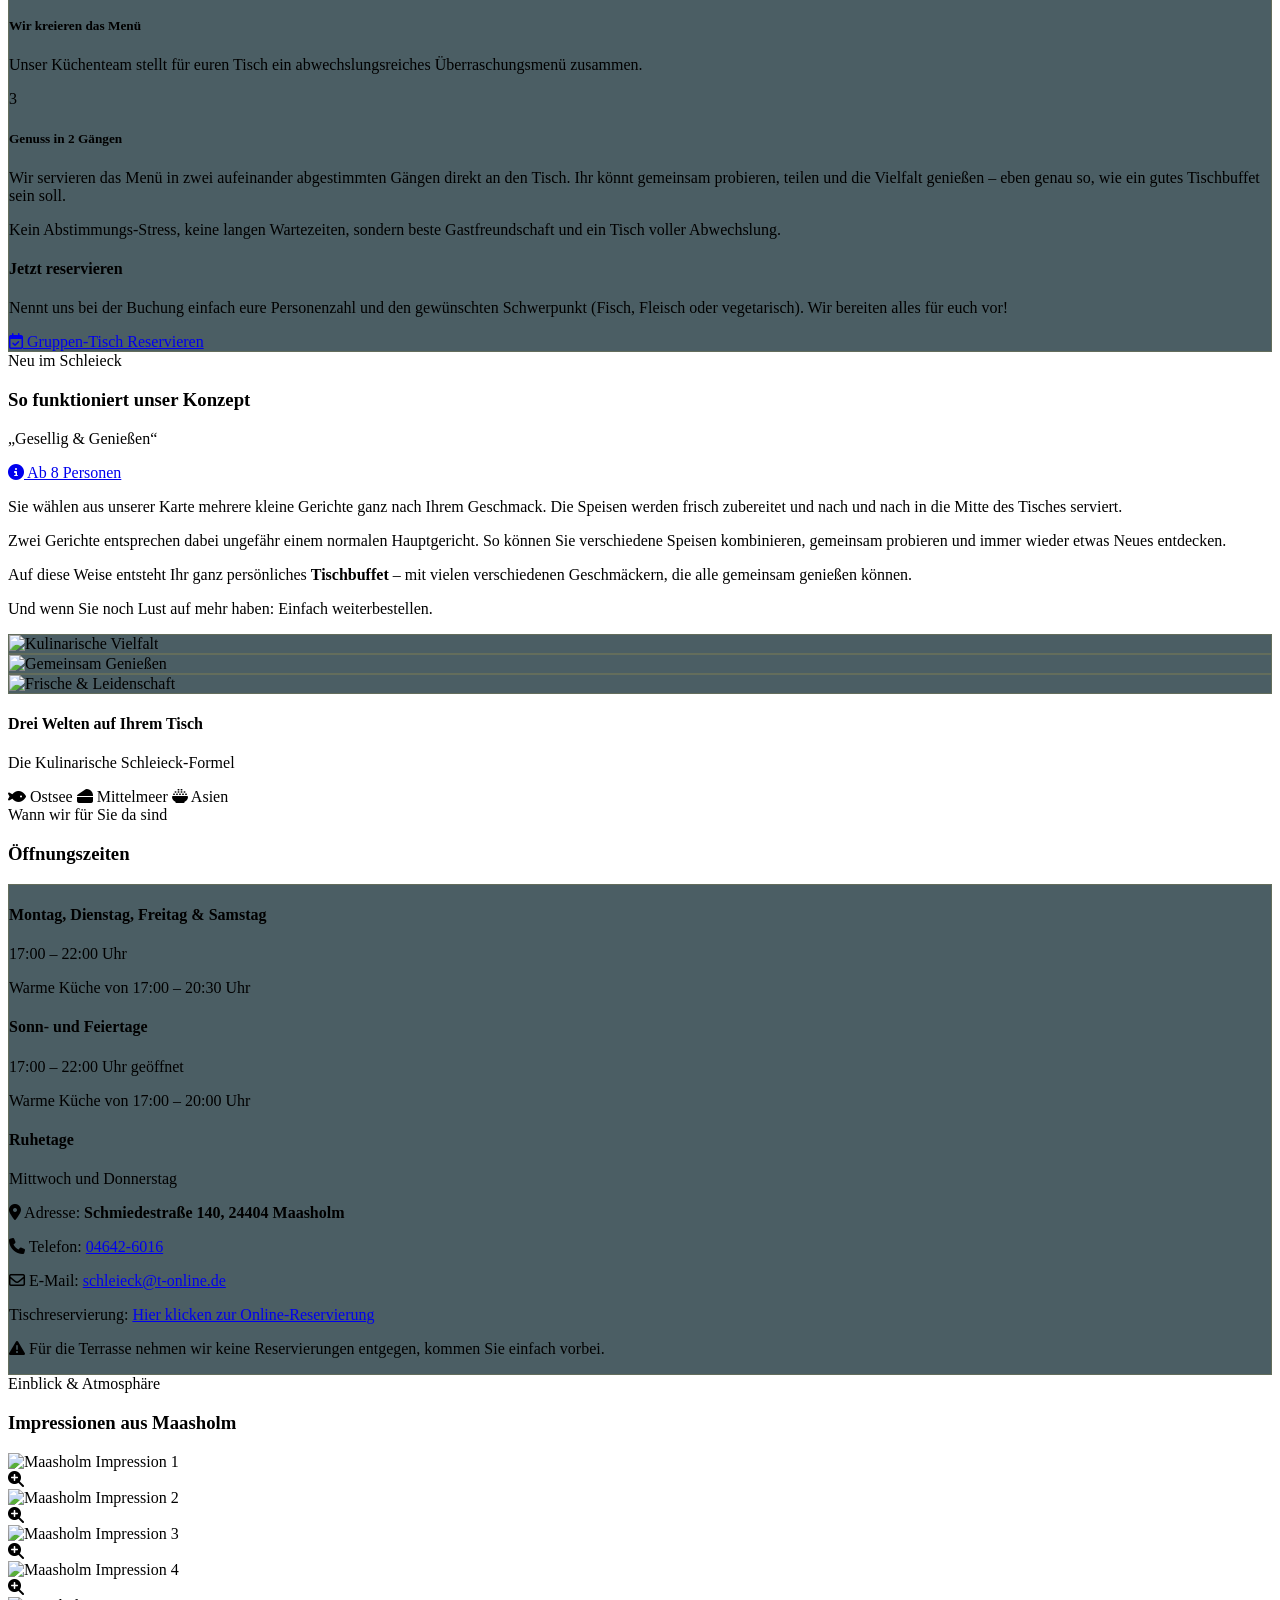
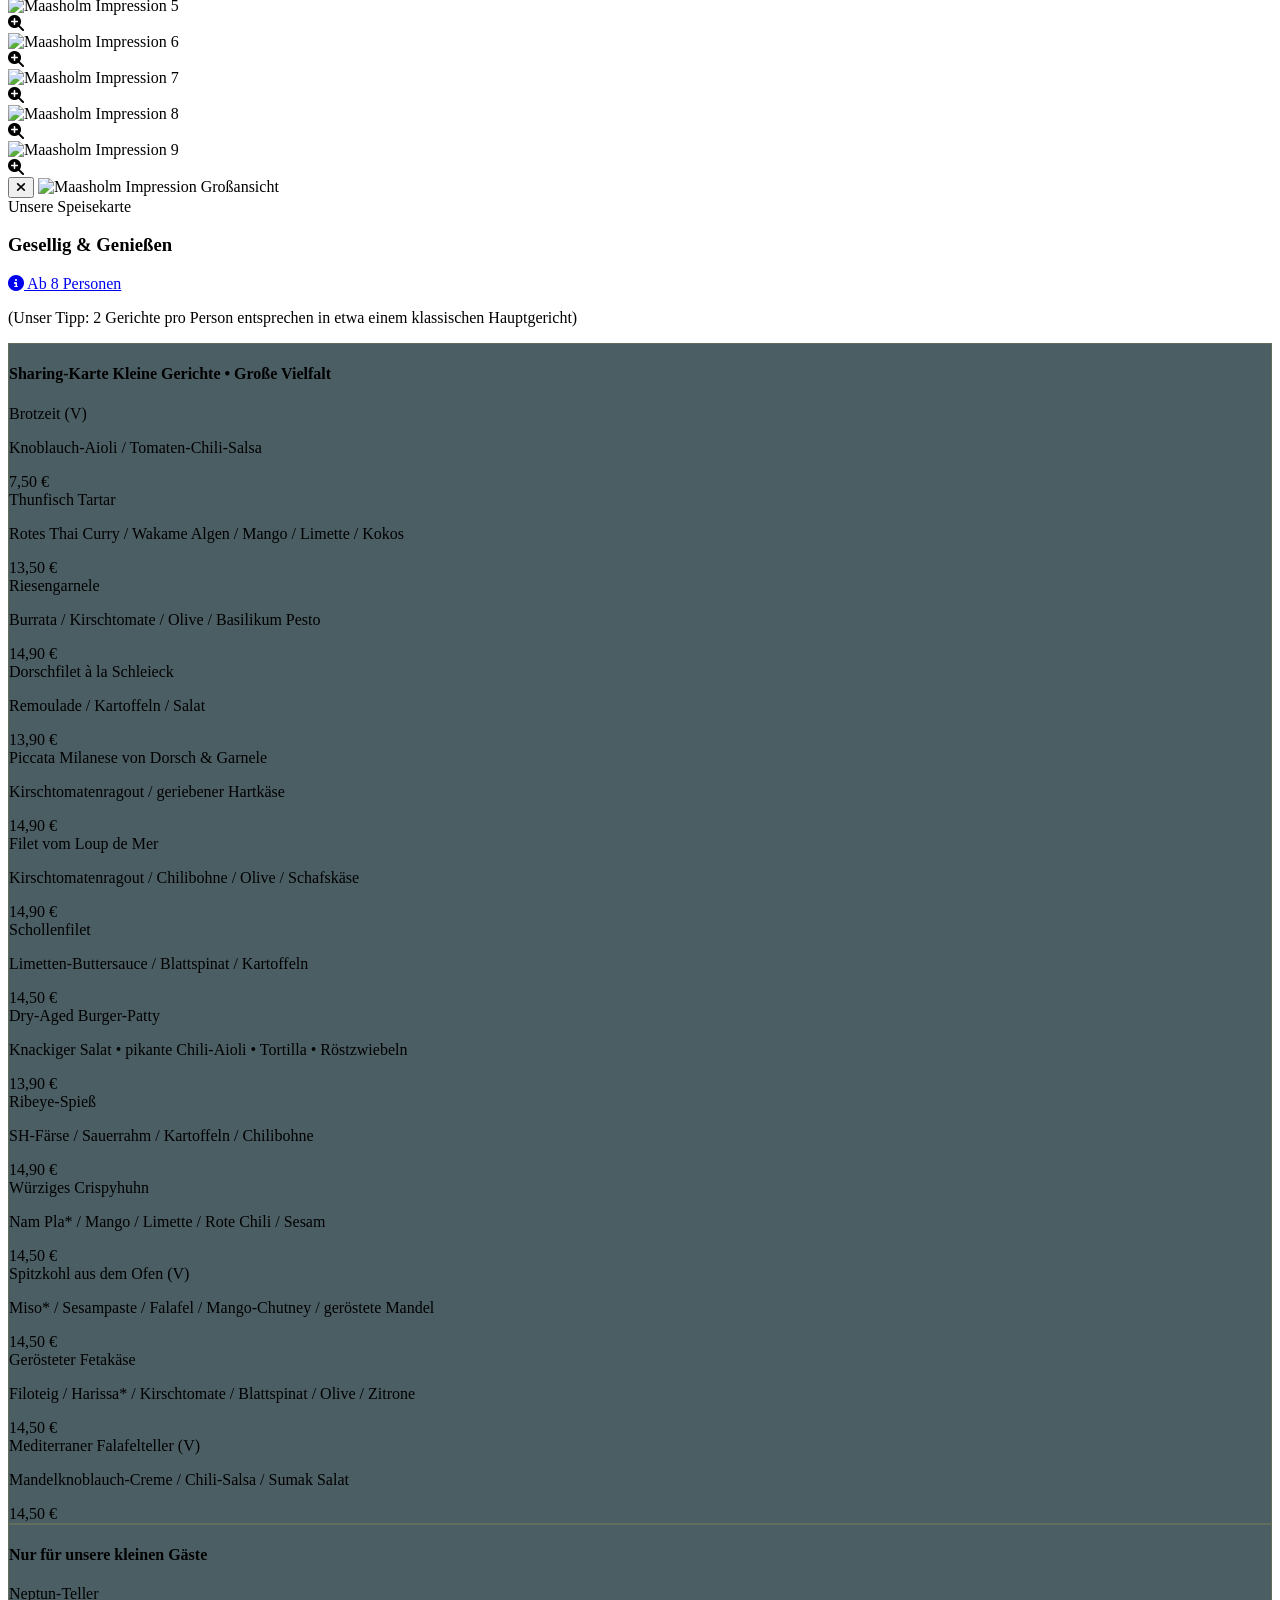
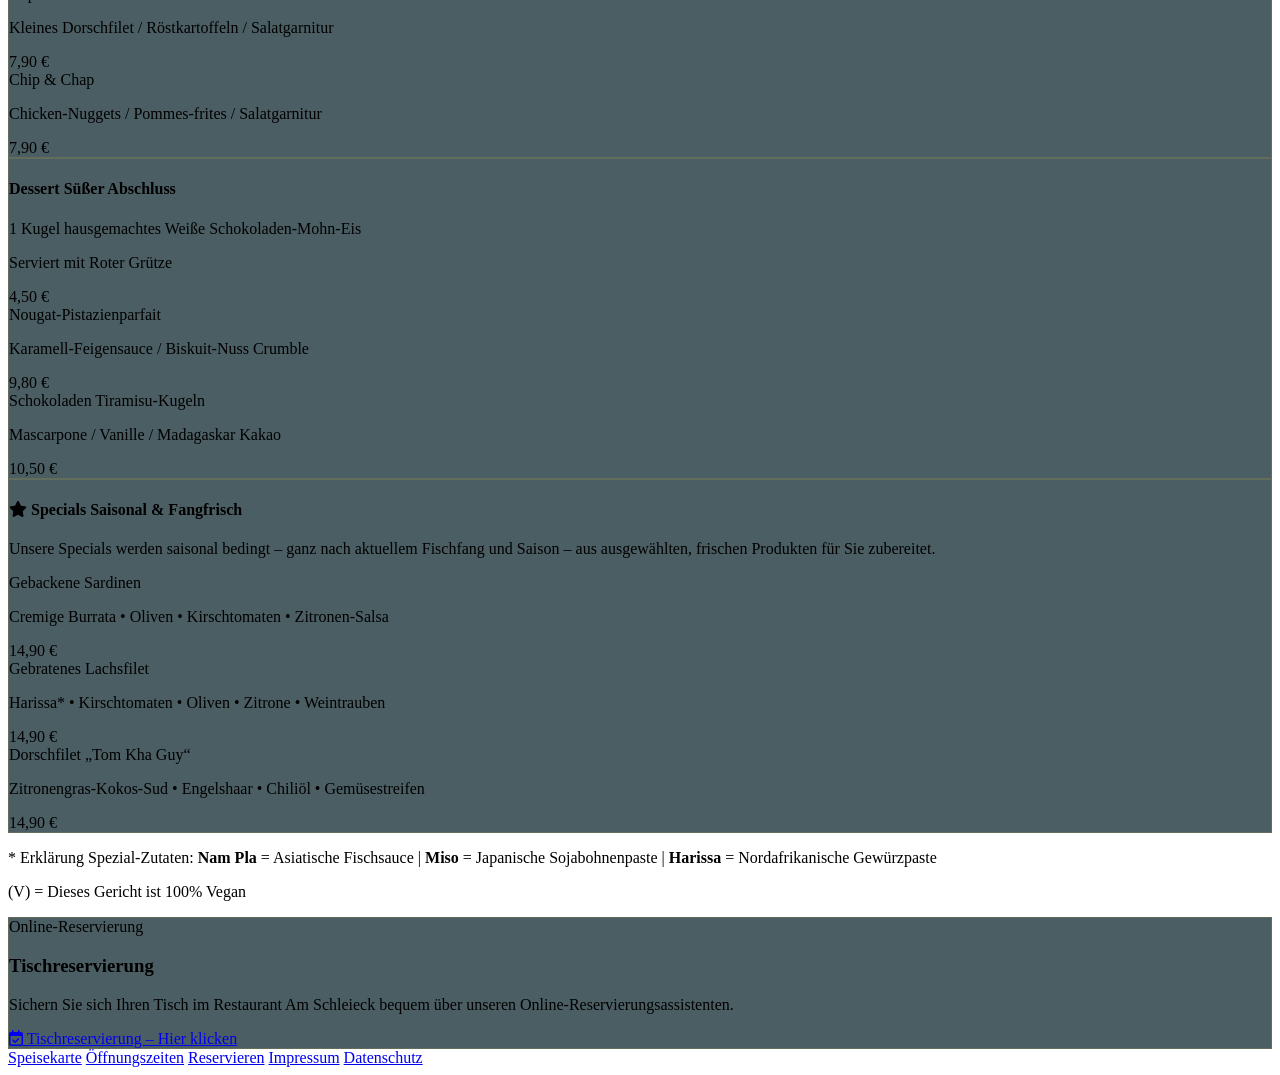
==== commit 28877269: "feat: link to external reservation system Update navigation links to point to the external reservati" ====
--- a/index.html
+++ b/index.html
@@ -135,7 +135,7 @@
                     <a href="#ab-8-personen" class="text-slate-200 hover:text-gold-400 transition">Ab 8 Personen</a>
                     <a href="#oeffnungszeiten" class="text-slate-200 hover:text-gold-400 transition">Öffnungszeiten</a>
                     <a href="#impressionen" class="text-slate-200 hover:text-gold-400 transition">Impressionen</a>
-                    <a href="#reservierung" class="text-slate-200 hover:text-gold-400 transition">Reservieren</a>
+                    <a href="https://2-28-200-54.sslip.io" target="_blank" rel="noopener noreferrer" class="text-slate-200 hover:text-gold-400 transition">Reservieren</a>
                     <a href="jobs.html" class="text-slate-200 hover:text-gold-400 transition">Jobs</a>
                 </nav>
 
@@ -163,11 +163,11 @@
                 <a href="#ab-8-personen" onclick="toggleMobileMenu()" class="block py-3.5 px-6 font-serif text-[22px] font-semibold tracking-wide text-slate-100 hover:text-gold-400 active:bg-schlei-700/50 transition">Ab 8 Personen</a>
                 <a href="#oeffnungszeiten" onclick="toggleMobileMenu()" class="block py-3.5 px-6 font-serif text-[22px] font-semibold tracking-wide text-slate-100 hover:text-gold-400 active:bg-schlei-700/50 transition">Öffnungszeiten</a>
                 <a href="#impressionen" onclick="toggleMobileMenu()" class="block py-3.5 px-6 font-serif text-[22px] font-semibold tracking-wide text-slate-100 hover:text-gold-400 active:bg-schlei-700/50 transition">Impressionen</a>
-                <a href="#reservierung" onclick="toggleMobileMenu()" class="block py-3.5 px-6 font-serif text-[22px] font-semibold tracking-wide text-slate-100 hover:text-gold-400 active:bg-schlei-700/50 transition">Reservieren</a>
+                <a href="https://2-28-200-54.sslip.io" target="_blank" rel="noopener noreferrer" onclick="toggleMobileMenu()" class="block py-3.5 px-6 font-serif text-[22px] font-semibold tracking-wide text-slate-100 hover:text-gold-400 active:bg-schlei-700/50 transition">Reservieren</a>
                 <a href="jobs.html" onclick="toggleMobileMenu()" class="block py-3.5 px-6 font-serif text-[22px] font-semibold tracking-wide text-slate-100 hover:text-gold-400 active:bg-schlei-700/50 transition">Jobs</a>
             </div>
             <div class="px-5 py-5 border-t border-white/10">
-                <a href="#reservierung" onclick="toggleMobileMenu()" class="block w-full bg-gold-500 hover:bg-gold-400 text-schlei-900 text-sm uppercase tracking-widest font-bold px-6 py-4 rounded-lg shadow-lg transition">Tisch Reservieren</a>
+                <a href="https://2-28-200-54.sslip.io" target="_blank" rel="noopener noreferrer" onclick="toggleMobileMenu()" class="block w-full bg-gold-500 hover:bg-gold-400 text-schlei-900 text-sm uppercase tracking-widest font-bold px-6 py-4 rounded-lg shadow-lg transition">Tisch Reservieren</a>
             </div>
         </div>
     </header>
@@ -254,7 +254,7 @@
             </div>
 
             <div class="flex flex-wrap justify-center items-center gap-4 max-w-3xl mx-auto">
-                <a href="#reservierung" class="glass-btn-gold text-white font-bold px-6 py-3.5 rounded-lg text-xs sm:text-sm uppercase tracking-wider flex items-center gap-2 transition shadow-xl">
+                <a href="https://2-28-200-54.sslip.io" target="_blank" rel="noopener noreferrer" class="glass-btn-gold text-white font-bold px-6 py-3.5 rounded-lg text-xs sm:text-sm uppercase tracking-wider flex items-center gap-2 transition shadow-xl">
                     <i class="fa-regular fa-calendar-check text-gold-400"></i> Tisch Reservieren
                 </a>
                 
@@ -420,7 +420,7 @@
                     <div class="bg-schlei-900/90 rounded-2xl p-6 sm:p-8 border border-gold-500/30 text-center mt-8">
                         <h4 class="font-serif text-2xl font-bold text-white mb-2">Jetzt reservieren</h4>
                         <p class="text-slate-300 text-sm sm:text-base mb-6">Nennt uns bei der Buchung einfach eure Personenzahl und den gewünschten Schwerpunkt (Fisch, Fleisch oder vegetarisch). Wir bereiten alles für euch vor!</p>
-                        <a href="#reservierung" class="inline-flex items-center gap-2 bg-gold-500 hover:bg-gold-400 text-schlei-900 font-bold px-8 py-3.5 rounded-lg text-xs sm:text-sm uppercase tracking-wider transition shadow-xl">
+                        <a href="https://2-28-200-54.sslip.io" target="_blank" rel="noopener noreferrer" class="inline-flex items-center gap-2 bg-gold-500 hover:bg-gold-400 text-schlei-900 font-bold px-8 py-3.5 rounded-lg text-xs sm:text-sm uppercase tracking-wider transition shadow-xl">
                             <i class="fa-regular fa-calendar-check"></i> Gruppen-Tisch Reservieren
                         </a>
                     </div>
@@ -533,7 +533,7 @@
                     <p class="text-sm text-slate-200 mb-2">
                         <i class="fa-regular fa-envelope text-gold-400 mr-2"></i> E-Mail: <a href="mailto:schleieck@t-online.de" class="text-gold-400 hover:underline font-bold">schleieck@t-online.de</a>
                     </p>
-                    <p class="text-xs text-slate-300 mb-1">Tischreservierungen bitte über den Link unten.</p>
+                    <p class="text-xs text-slate-300 mb-1">Tischreservierung: <a href="https://2-28-200-54.sslip.io" target="_blank" rel="noopener noreferrer" class="text-gold-400 hover:underline font-semibold">Hier klicken zur Online-Reservierung</a></p>
                     <p class="text-xs text-amber-300/90 mt-2">
                         <i class="fa-solid fa-triangle-exclamation mr-1"></i> Für die Terrasse nehmen wir keine Reservierungen entgegen, kommen Sie einfach vorbei.
                     </p>
@@ -872,118 +872,18 @@
         </div>
     </section>
 
-    <section id="reservierung" class="py-24 bg-schlei-900 relative">
+    <section id="reservierung" class="py-16 bg-schlei-900 relative">
         <div class="max-w-3xl mx-auto px-4 sm:px-6 lg:px-8">
-            <div class="blur-card rounded-3xl p-6 sm:p-8 border border-gold-500/30">
-                <div class="text-center max-w-xl mx-auto mb-8">
-                    <span class="text-gold-400 text-xs font-bold uppercase tracking-widest block mb-2">Geselligkeit Erleben</span>
-                    <h3 class="font-serif text-3xl sm:text-4xl font-bold text-white mb-2">Tisch Reservieren</h3>
-                    <p class="text-slate-300 text-sm">Sichern Sie sich Ihren Tisch im Restaurant Am Schleieck in Maasholm.</p>
-                </div>
-
-                <form id="resForm" onsubmit="handleReservation(event)" class="space-y-4">
-                    <!-- Nette Absage-Info / Stornierungshinweis -->
-                    <div class="mb-6 p-4 rounded-xl bg-schlei-800/90 border border-gold-500/25 text-xs text-slate-200 leading-relaxed text-left">
-                        <div class="flex items-center gap-2 text-gold-400 font-bold mb-1.5 text-sm">
-                            <i class="fa-solid fa-calendar-xmark"></i> Du kannst doch nicht kommen?
-                        </div>
-                        <p class="mb-2">
-                            Wir bereiten jeden Tisch mit viel Freude vor. Sollte etwas dazwischenkommen, bitten wir dich herzlich, deine Reservierung <strong>spätestens 1 Stunde vorher über den Link in deiner Bestätigungs-E-Mail</strong> abzusagen.
-                        </p>
-                        <p class="text-slate-300 italic text-[11px]">
-                            <i class="fa-solid fa-phone-slash mr-1 text-gold-400"></i> Bitte nicht telefonisch absagen: Während des Service läuft unsere Küche auf Hochtouren – wir schaffen es dann leider nicht ans Telefon. Mit der Online-Stornierung per Link hilfst du uns enorm. Dankeschön!
-                        </p>
-                    </div>
-
-                    <div class="grid md:grid-cols-3 gap-4">
-                        <div>
-                            <label class="block text-xs uppercase tracking-wider text-slate-300 mb-1.5" for="resDate">Datum *</label>
-                            <input id="resDate" type="date" required class="w-full bg-schlei-800 border border-gold-500/20 rounded-lg p-2.5 text-sm text-white focus:outline-none focus:border-gold-400">
-                        </div>
-                        <div>
-                            <label class="block text-xs uppercase tracking-wider text-slate-300 mb-1.5" for="resTime">Uhrzeit *</label>
-                            <select id="resTime" required class="w-full bg-schlei-800 border border-gold-500/20 rounded-lg p-2.5 text-sm text-white focus:outline-none focus:border-gold-400">
-                                <option value="">Bitte wählen...</option>
-                                <option>17:00 Uhr</option>
-                                <option>17:30 Uhr</option>
-                                <option>18:00 Uhr</option>
-                                <option>18:30 Uhr</option>
-                                <option>19:00 Uhr</option>
-                                <option>19:30 Uhr</option>
-                                <option>20:00 Uhr</option>
-                            </select>
-                        </div>
-                        <div>
-                            <label class="block text-xs uppercase tracking-wider text-slate-300 mb-1.5" for="resGuests">Personen *</label>
-                            <select id="resGuests" required class="w-full bg-schlei-800 border border-gold-500/20 rounded-lg p-2.5 text-sm text-white focus:outline-none focus:border-gold-400">
-                                <option value="2">2 Personen</option>
-                                <option value="3">3 Personen</option>
-                                <option value="4">4 Personen (Ideal für Sharing!)</option>
-                                <option value="5">5 Personen</option>
-                                <option value="6">6 Personen</option>
-                                <option value="7">7 Personen</option>
-                                <option value="8">8 Personen (Tischbuffet)</option>
-                                <option value="9">9 Personen (Tischbuffet)</option>
-                                <option value="10">10+ Personen (Tischbuffet)</option>
-                            </select>
-                        </div>
-                    </div>
-
-                    <div class="grid md:grid-cols-2 gap-4">
-                        <div>
-                            <label class="block text-xs uppercase tracking-wider text-slate-300 mb-1.5" for="resName">Name *</label>
-                            <input id="resName" type="text" placeholder="Vor- und Nachname" required class="w-full bg-schlei-800 border border-gold-500/20 rounded-lg p-2.5 text-sm text-white focus:outline-none focus:border-gold-400">
-                        </div>
-                        <div>
-                            <label class="block text-xs uppercase tracking-wider text-slate-300 mb-1.5" for="resEmail">E-Mail *</label>
-                            <input id="resEmail" type="email" placeholder="name@beispiel.de" required class="w-full bg-schlei-800 border border-gold-500/20 rounded-lg p-2.5 text-sm text-white focus:outline-none focus:border-gold-400">
-                        </div>
-                    </div>
-
-                    <div>
-                        <label class="block text-xs uppercase tracking-wider text-slate-300 mb-1.5" for="resPhone">Telefon *</label>
-                        <input id="resPhone" type="tel" placeholder="+49 170 1234567" required class="w-full bg-schlei-800 border border-gold-500/20 rounded-lg p-2.5 text-sm text-white focus:outline-none focus:border-gold-400">
-                    </div>
-
-                    <div>
-                        <label class="block text-xs uppercase tracking-wider text-slate-300 mb-1.5" for="resNotes">Anmerkungen & Wünsche</label>
-                        <textarea id="resNotes" rows="2" placeholder="Sonderwünsche, Allergien oder Schwerpunkt bei ab 8 Personen (Fisch / Fleisch / Vegetarisch)..." class="w-full bg-schlei-800 border border-gold-500/20 rounded-lg p-2.5 text-sm text-white focus:outline-none focus:border-gold-400"></textarea>
-                    </div>
-
-                    <div class="bg-schlei-800/70 border border-white/10 rounded-lg p-3.5 text-xs text-slate-300 leading-relaxed">
-                        <label class="flex items-start gap-2.5 cursor-pointer">
-                            <input id="resPrivacy" type="checkbox" required class="mt-0.5 accent-gold-500 rounded cursor-pointer shrink-0">
-                            <span>
-                                Ich habe die <a href="impressum.html#datenschutz" class="text-gold-400 underline hover:text-gold-300">Datenschutzerklärung</a> zur Kenntnis genommen und bin damit einverstanden, dass meine Angaben (Name, E-Mail-Adresse, Telefonnummer und Reservierungsdaten) zur Bearbeitung meiner Tischreservierung sowie für eventuelle Rückfragen verarbeitet werden. *
-                            </span>
-                        </label>
-                    </div>
-
-                    <div class="text-center pt-3">
-                        <button id="resSubmitBtn" type="submit" class="w-full sm:w-auto bg-gold-500 hover:bg-gold-400 text-schlei-900 font-bold px-8 py-3.5 rounded-lg text-xs uppercase tracking-widest transition shadow-xl">
-                            <i class="fa-regular fa-calendar-check mr-2"></i> Tisch Verbindlich Buchen
-                        </button>
-                    </div>
-                </form>
-
-                <div id="resSuccess" class="hidden text-center py-8">
-                    <div class="w-16 h-16 bg-emerald-500/20 text-emerald-400 border border-emerald-500 rounded-full flex items-center justify-center mx-auto text-3xl mb-4">
-                        <i class="fa-solid fa-check"></i>
-                    </div>
-                    <h4 class="font-serif text-2xl font-bold text-white mb-2">Vielen Dank für Ihre Reservierung!</h4>
-                    <p class="text-slate-300 text-sm max-w-md mx-auto mb-4">Ihre Anfrage wurde erfolgreich aufgenommen. Die Daten wurden an <strong class="text-gold-400">amichai@gmx.de</strong> gesendet.</p>
-                    
-                    <div id="resSummaryBox" class="bg-schlei-800/80 border border-gold-500/30 rounded-xl p-4 text-xs text-left max-w-md mx-auto mb-6 text-slate-200">
-                    </div>
-
-                    <div class="flex flex-wrap justify-center gap-3">
-                        <a id="resMailtoBtn" href="#" class="inline-flex items-center gap-2 bg-schlei-800 hover:bg-schlei-700 text-gold-400 border border-gold-500/40 text-xs font-semibold px-4 py-2.5 rounded-lg transition">
-                            <i class="fa-regular fa-envelope"></i> Per Mail-App an amichai@gmx.de senden
-                        </a>
-                        <button onclick="resetReservationForm()" class="inline-flex items-center gap-2 bg-gold-500 hover:bg-gold-400 text-schlei-900 font-bold text-xs uppercase px-5 py-2.5 rounded-lg transition">
-                            Weitere Reservierung
-                        </button>
-                    </div>
+            <div class="blur-card rounded-3xl p-8 sm:p-10 border border-gold-500/30 text-center space-y-5">
+                <span class="text-gold-400 text-xs font-bold uppercase tracking-widest block">Online-Reservierung</span>
+                <h3 class="font-serif text-3xl sm:text-4xl font-bold text-white">Tischreservierung</h3>
+                <p class="text-slate-300 text-sm sm:text-base max-w-lg mx-auto">
+                    Sichern Sie sich Ihren Tisch im Restaurant Am Schleieck bequem über unseren Online-Reservierungsassistenten.
+                </p>
+                <div class="pt-2">
+                    <a href="https://2-28-200-54.sslip.io" target="_blank" rel="noopener noreferrer" class="inline-flex items-center justify-center gap-2.5 bg-gold-500 hover:bg-gold-400 text-schlei-900 font-bold px-8 py-4 rounded-lg text-xs sm:text-sm uppercase tracking-widest transition shadow-xl">
+                        <i class="fa-regular fa-calendar-check text-base"></i> Tischreservierung – Hier klicken
+                    </a>
                 </div>
             </div>
         </div>
@@ -994,7 +894,7 @@
             <div class="flex flex-wrap justify-center gap-6">
                 <a href="#speisekarte" class="hover:text-gold-400 transition">Speisekarte</a>
                 <a href="#oeffnungszeiten" class="hover:text-gold-400 transition">Öffnungszeiten</a>
-                <a href="#reservierung" class="hover:text-gold-400 transition">Reservieren</a>
+                <a href="https://2-28-200-54.sslip.io" target="_blank" rel="noopener noreferrer" class="hover:text-gold-400 transition">Reservieren</a>
                 <a href="impressum.html" class="hover:text-gold-400 transition">Impressum</a>
                 <a href="impressum.html#datenschutz" class="hover:text-gold-400 transition">Datenschutz</a>
             </div>
@@ -1037,109 +937,6 @@
                 closeImageModal();
             }
         });
-
-        // Tischreservierung & automatischer Mailversand an amichai@gmx.de
-        async function handleReservation(event) {
-            event.preventDefault();
-            const submitBtn = document.getElementById('resSubmitBtn');
-            const originalBtnContent = submitBtn.innerHTML;
-            submitBtn.disabled = true;
-            submitBtn.innerHTML = '<i class="fa-solid fa-spinner fa-spin mr-2"></i> Wird übertragen...';
-
-            const date = document.getElementById('resDate').value;
-            const time = document.getElementById('resTime').value;
-            const guests = document.getElementById('resGuests').value;
-            const name = document.getElementById('resName').value;
-            const email = document.getElementById('resEmail').value;
-            const phone = document.getElementById('resPhone').value;
-            const notes = document.getElementById('resNotes').value || 'Keine Angabe';
-
-            const reservationData = {
-                Datum: date,
-                Uhrzeit: time,
-                Personen: guests + ' Personen',
-                Gast: name,
-                Email: email,
-                Telefon: phone,
-                Anmerkungen: notes,
-                _subject: `Neue Reservierung: ${name} (${guests} Pers.) am ${date} um ${time}`,
-                _template: 'table'
-            };
-
-            // Speichern im LocalStorage für Admin/Manager
-            try {
-                const stored = JSON.parse(localStorage.getItem('schleieck_reservations') || '[]');
-                stored.unshift({
-                    id: 'res_' + Date.now(),
-                    customerName: name,
-                    email: email,
-                    phone: phone,
-                    date: date,
-                    time: time,
-                    guests: parseInt(guests, 10) || 2,
-                    notes: notes,
-                    status: 'confirmed',
-                    createdAt: new Date().toISOString()
-                });
-                localStorage.setItem('schleieck_reservations', JSON.stringify(stored));
-            } catch (e) {
-                console.warn('LocalStorage save failed', e);
-            }
-
-            // Mailversand an amichai@gmx.de via FormSubmit Ajax API
-            try {
-                await fetch('https://formsubmit.co/ajax/amichai@gmx.de', {
-                    method: 'POST',
-                    headers: {
-                        'Content-Type': 'application/json',
-                        'Accept': 'application/json'
-                    },
-                    body: JSON.stringify(reservationData)
-                });
-            } catch (err) {
-                console.log('Background email notification dispatched:', err);
-            }
-
-            // Zusammenfassung anzeigen
-            const summaryHtml = `
-                <div class="font-bold text-gold-400 mb-1 border-b border-gold-500/20 pb-1">Ihre Buchungsdetails:</div>
-                <div class="grid grid-cols-2 gap-1 text-[11px] mt-1.5">
-                    <div><span class="text-slate-400">Gast:</span> ${name}</div>
-                    <div><span class="text-slate-400">Personen:</span> ${guests}</div>
-                    <div><span class="text-slate-400">Datum:</span> ${date}</div>
-                    <div><span class="text-slate-400">Uhrzeit:</span> ${time}</div>
-                    <div class="col-span-2"><span class="text-slate-400">Kontakt:</span> ${phone} | ${email}</div>
-                    ${notes !== 'Keine Angabe' ? `<div class="col-span-2"><span class="text-slate-400">Hinweis:</span> ${notes}</div>` : ''}
-                </div>
-            `;
-            document.getElementById('resSummaryBox').innerHTML = summaryHtml;
-
-            // Mailto-Link vorbereiten
-            const mailtoSubject = encodeURIComponent(`Tischreservierung Restaurant Am Schleieck: ${name} am ${date}`);
-            const mailtoBody = encodeURIComponent(
-                `Hallo Amichai,\n\nhier ist eine Tischreservierung für das Restaurant Am Schleieck:\n\n` +
-                `Name: ${name}\n` +
-                `Datum: ${date}\n` +
-                `Uhrzeit: ${time}\n` +
-                `Personen: ${guests}\n` +
-                `Telefon: ${phone}\n` +
-                `E-Mail: ${email}\n` +
-                `Anmerkungen: ${notes}\n\n` +
-                `Viele Grüße`
-            );
-            document.getElementById('resMailtoBtn').href = `mailto:amichai@gmx.de?subject=${mailtoSubject}&body=${mailtoBody}`;
-
-            document.getElementById('resForm').classList.add('hidden');
-            document.getElementById('resSuccess').classList.remove('hidden');
-            submitBtn.disabled = false;
-            submitBtn.innerHTML = originalBtnContent;
-        }
-
-        function resetReservationForm() {
-            document.getElementById('resForm').reset();
-            document.getElementById('resForm').classList.remove('hidden');
-            document.getElementById('resSuccess').classList.add('hidden');
-        }
     </script>
 </body>
 </html>
